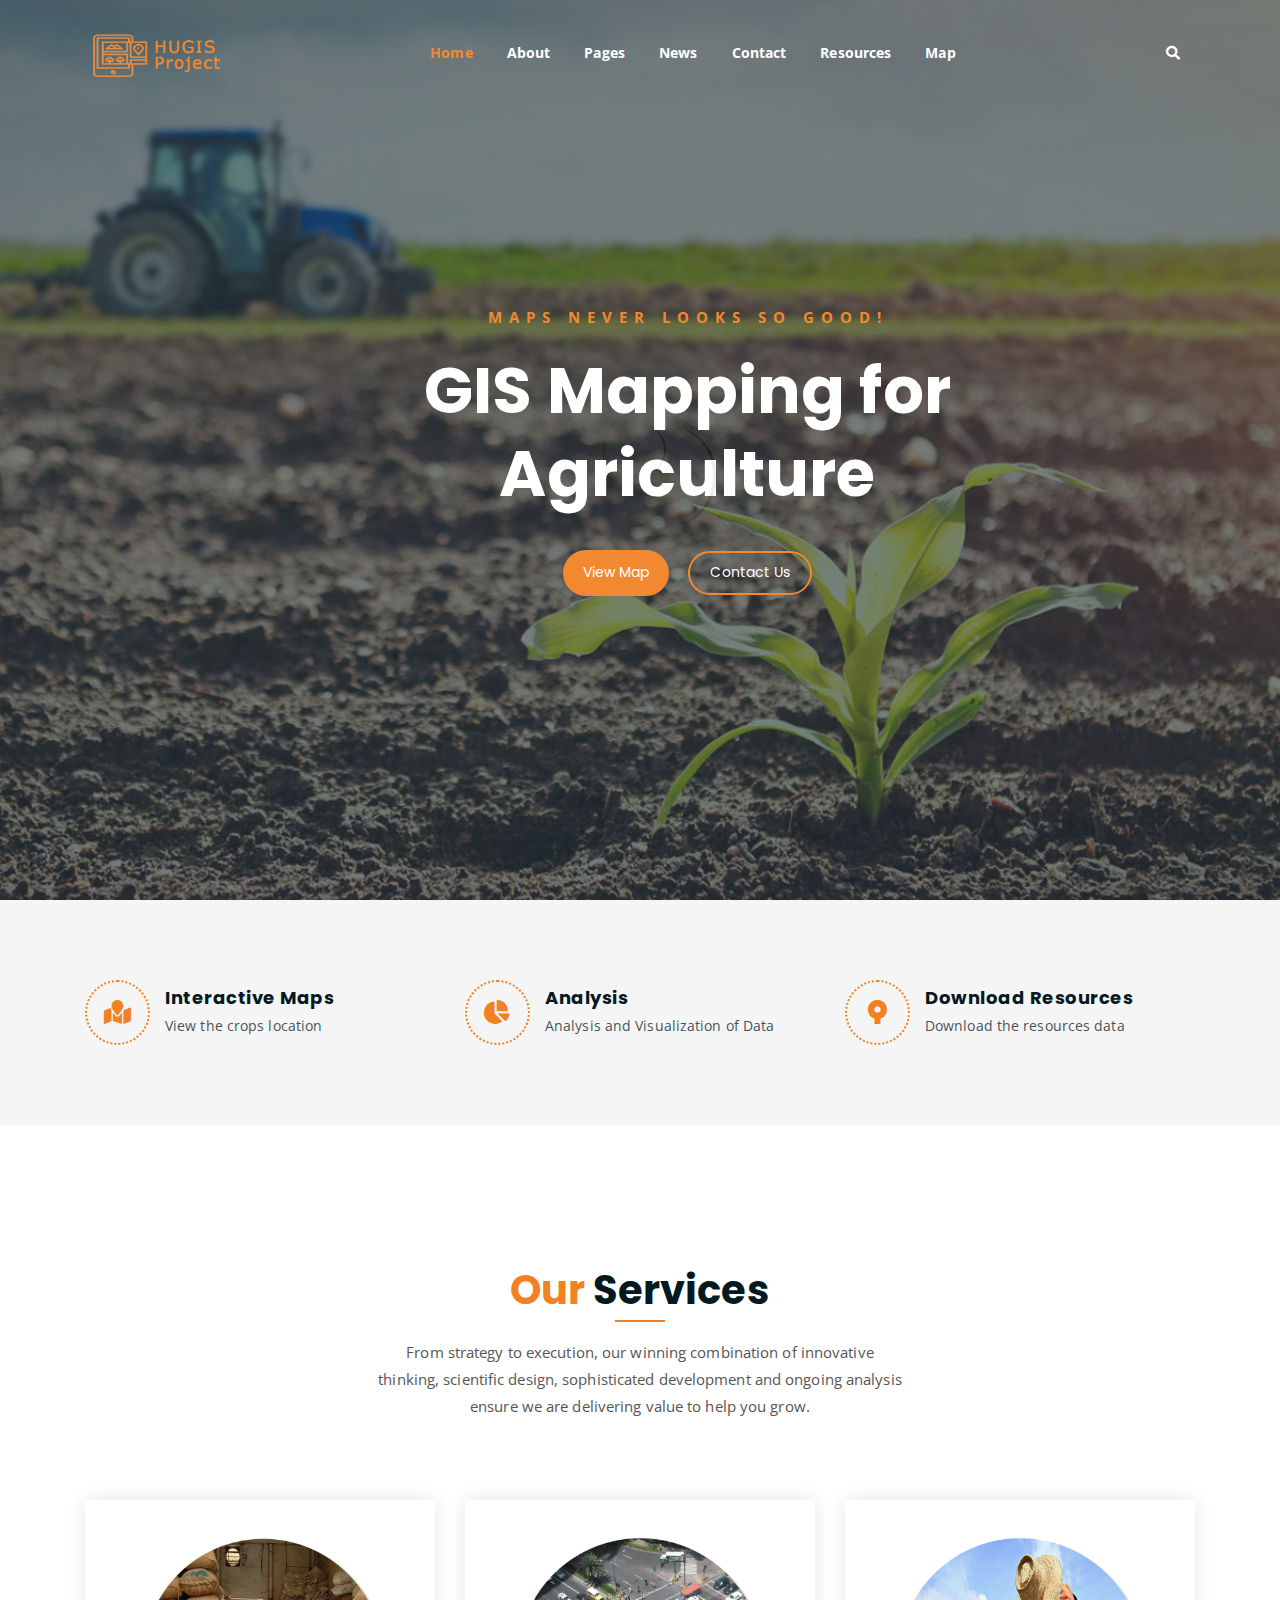
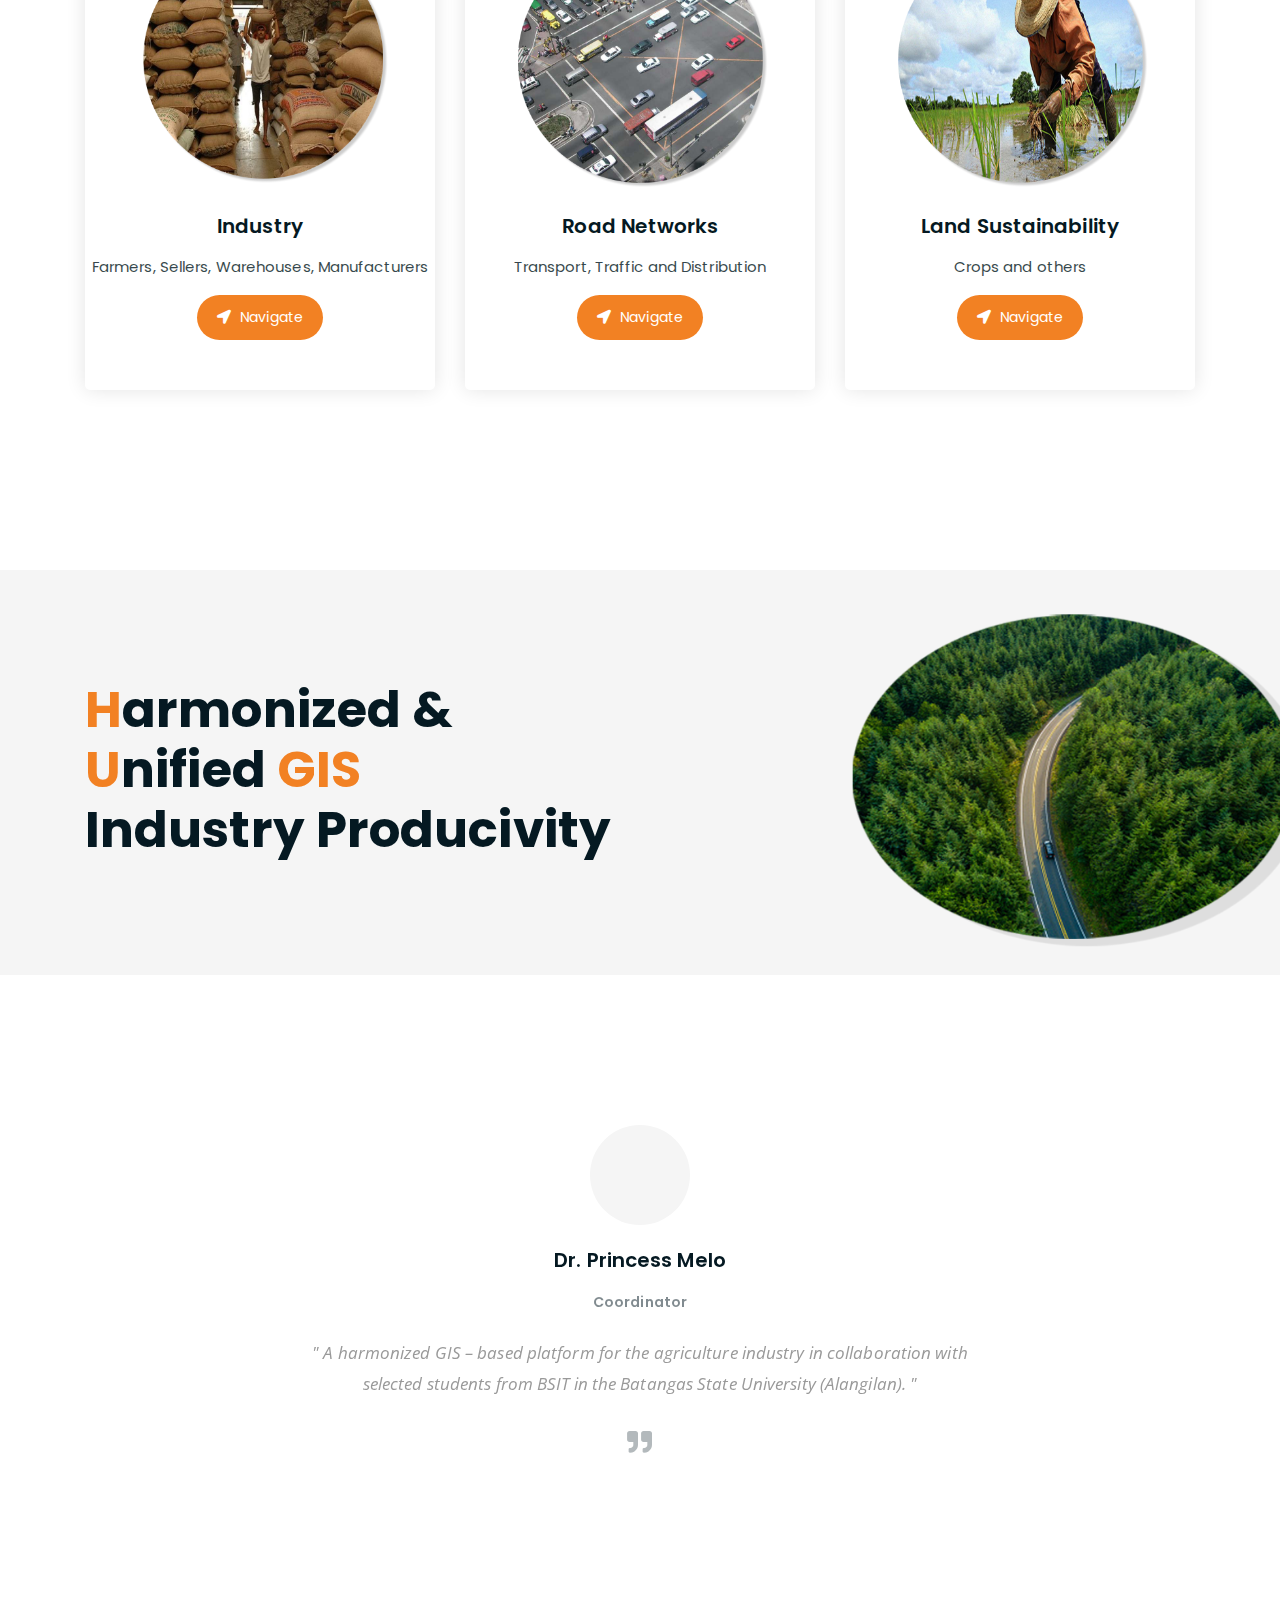
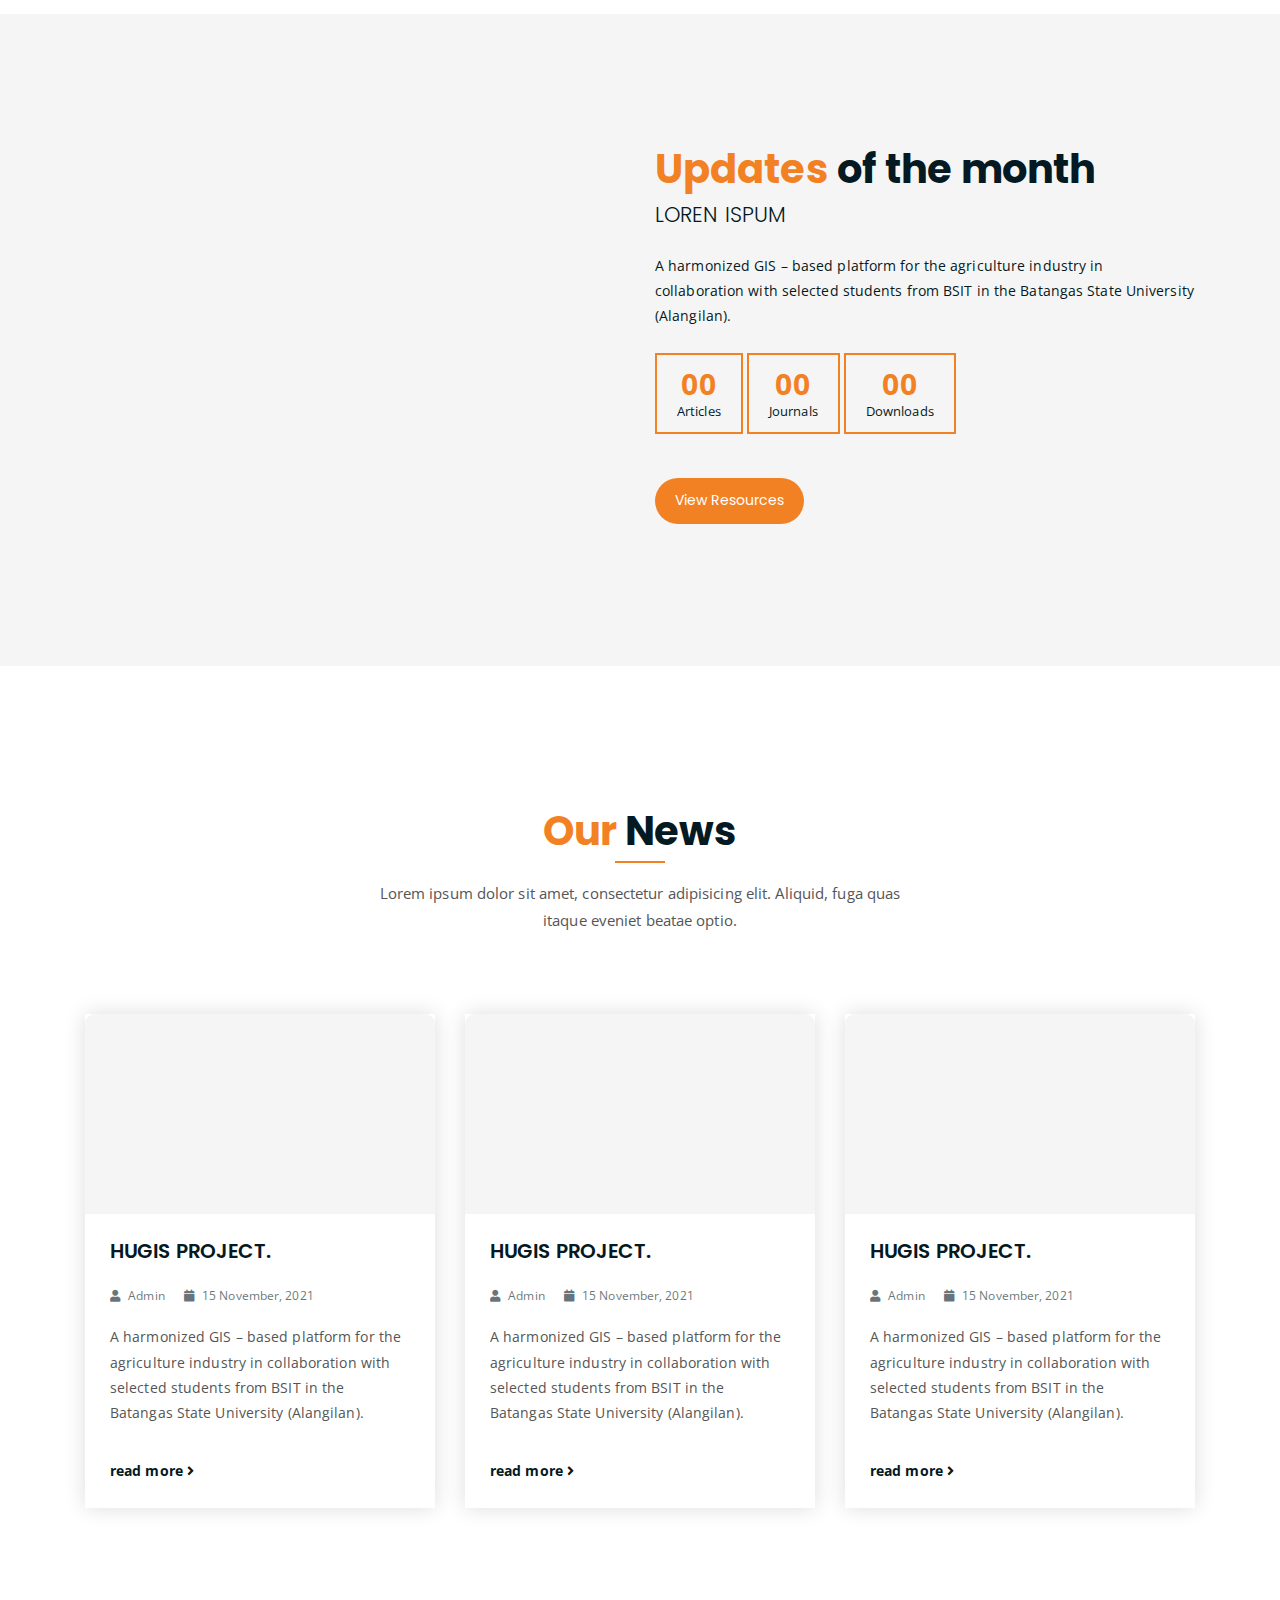
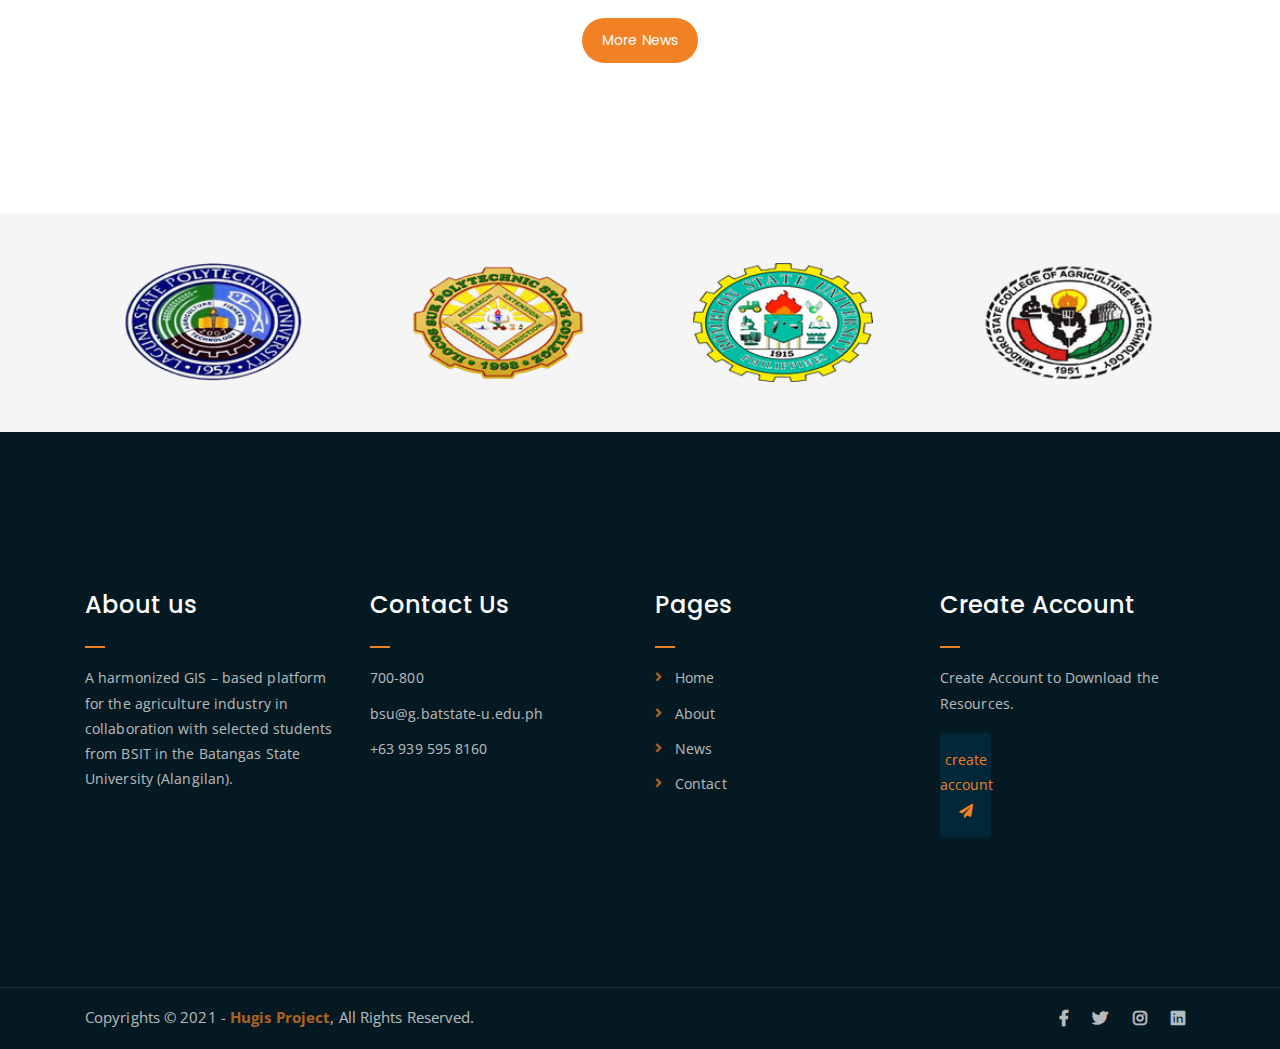
==== index.html @ 415e7b4c "completed home page" ====
<!DOCTYPE html>
<html lang="en">
<head>
	<meta charset="UTF-8">
	<meta http-equiv="X-UA-Compatible" content="IE=edge">
	<meta name="viewport" content="width=device-width, initial-scale=1">
	<meta name="description" content="Responsive Bootstrap4 Shop Template, Created by Imran Hossain from https://imransdesign.com/">

	<!-- title -->
	<title>Hugis Project</title>
	<!-- favicon -->
	<link rel="shortcut icon" type="image/png" href="assets/img/icon-logo.PNG">
	<!-- google font -->
	<link href="https://fonts.googleapis.com/css?family=Open+Sans:300,400,700" rel="stylesheet">
	<link href="https://fonts.googleapis.com/css?family=Poppins:400,700&display=swap" rel="stylesheet">
	<!-- fontawesome -->
	<link rel="stylesheet" href="assets/css/all.min.css">
	<!-- bootstrap -->
	<link rel="stylesheet" href="assets/bootstrap/css/bootstrap.min.css">
	<!-- owl carousel -->
	<link rel="stylesheet" href="assets/css/owl.carousel.css">
	<!-- magnific popup -->
	<link rel="stylesheet" href="assets/css/magnific-popup.css">
	<!-- animate css -->
	<link rel="stylesheet" href="assets/css/animate.css">
	<!-- mean menu css -->
	<link rel="stylesheet" href="assets/css/meanmenu.min.css">
	<!-- main style -->
	<link rel="stylesheet" href="assets/css/main.css">
	<!-- responsive -->
	<link rel="stylesheet" href="assets/css/responsive.css">

</head>
<body>
	
	<!--PreLoader-->
    <div class="loader">
        <div class="loader-inner">
            <div class="circle"></div>
        </div>
    </div>
    <!--PreLoader Ends-->
	
	<!-- header -->
	<div class="top-header-area" id="sticker">
		<div class="container">
			<div class="row">
				<div class="col-lg-12 col-sm-12 text-center">
					<div class="main-menu-wrap">
						<!-- logo -->
						<div class="site-logo">
							<a href="index.html">
								<img src="assets/img/logo-1.png" alt="">
							</a>
						</div>
						<!-- logo -->

						<!-- menu start -->
						<nav class="main-menu">
							<ul>
								<li class="current-list-item"><a href="index.html">Home</a>
								</li>
								<li><a href="about.html">About</a></li>
								<li><a href="#">Pages</a>
									<ul class="sub-menu">
										<li><a href="404.html">404 page</a></li>
										<li><a href="about.html">About</a></li>
										<li><a href="contact.html">Contact</a></li>
										<li><a href="#">News</a></li>
									</ul>
								</li>
								<li><a href="#">News</a>
									<ul class="sub-menu">
										<li><a href="#">News</a></li>
										<li><a href="#">Single News</a></li>
									</ul>
								</li>
								<li><a href="contact.html">Contact</a></li>
								<li><a href="contact.html">Resources</a></li>
								<li><a href="map.html">Map</a>
								</li>
								<li>
									<div class="header-icons">		
										<a class="mobile-hide search-bar-icon" href="#"><i class="fas fa-search"></i></a>
									</div>
								</li>
							</ul>
						</nav>
						<a class="mobile-show search-bar-icon" href="#"><i class="fas fa-search"></i></a>
						<div class="mobile-menu"></div>
						<!-- menu end -->
					</div>
				</div>
			</div>
		</div>
	</div>
	<!-- end header -->

	<!-- search area -->
	<div class="search-area">
		<div class="container">
			<div class="row">
				<div class="col-lg-12">
					<span class="close-btn"><i class="fas fa-window-close"></i></span>
					<div class="search-bar">
						<div class="search-bar-tablecell">
							<h3>Search For:</h3>
							<input type="text" placeholder="Keywords">
							<button type="submit">Search <i class="fas fa-search"></i></button>
						</div>
					</div>
				</div>
			</div>
		</div>
	</div>
	<!-- end search arewa -->

	<!-- hero area -->
	<div class="hero-area hero-bg">
		<div class="container">
			<div class="row">
				<div class="col-lg-9 offset-lg-2 text-center">
					<div class="hero-text">
						<div class="hero-text-tablecell">
							<p class="subtitle">Maps Never Looks so Good!</p>
							<h1>GIS Mapping for Agriculture</h1>
							<div class="hero-btns">
								<a href="map.html" class="boxed-btn">View Map</a>
								<a href="contact.html" class="bordered-btn">Contact Us</a>
							</div>
						</div>
					</div>
				</div>
			</div>
		</div>
	</div>
	<!-- end hero area -->

	<!-- features list section -->
	<div class="list-section pt-80 pb-80">
		<div class="container">

			<div class="row">
				<div class="col-lg-4 col-md-6 mb-4 mb-lg-0">
					<div class="list-box d-flex align-items-center">
						<div class="list-icon">
							<i class="fas fa-map-marked"></i>
						</div>
						<div class="content">
							<h3>Interactive Maps</h3>
							<p>View the crops location</p>
						</div>
					</div>
				</div>
				<div class="col-lg-4 col-md-6 mb-4 mb-lg-0">
					<div class="list-box d-flex align-items-center">
						<div class="list-icon">
							<i class="fas fa-chart-pie"></i>
						</div>
						<div class="content">
							<h3>Analysis</h3>
							<p>Analysis and Visualization of Data</p>
						</div>
					</div>
				</div>
				<div class="col-lg-4 col-md-6">
					<div class="list-box d-flex justify-content-start align-items-center">
						<div class="list-icon">
							<i class="fab fa-sourcetree"></i>
						</div>
						<div class="content">
							<h3>Download Resources</h3>
							<p>Download the resources data</p>
						</div>
					</div>
				</div>
			</div>

		</div>
	</div>
	<!-- end features list section -->

	<!-- product section -->
	<div class="product-section mt-150 mb-150">
		<div class="container">
			<div class="row">
				<div class="col-lg-8 offset-lg-2 text-center">
					<div class="section-title">	
						<h3><span class="orange-text">Our</span> Services</h3>
						<p>From strategy to execution, our winning combination of innovative thinking, scientific design, sophisticated development and ongoing analysis ensure we are delivering value to help you grow.</p>
					</div>
				</div>
			</div>

			<div class="row">
				<div class="col-lg-4 col-md-6 text-center">
					<div class="single-product-item">
						<div class="product-image">
							<a href="single-product.html"><img src="assets/img/products/warehouse.png" alt=""></a>
						</div>
						<h3>Industry</h3>
						<p class="product-price"><span>Farmers, Sellers, Warehouses, Manufacturers</span> </p>
						<a href="cart.html" class="cart-btn"><i class="fas fa-location-arrow"></i> Navigate</a>
					</div>
				</div>
				<div class="col-lg-4 col-md-6 text-center">
					<div class="single-product-item">
						<div class="product-image">
							<a href="single-product.html"><img src="assets/img/products/transport-1.png" alt=""></a>
						</div>
						<h3>Road Networks </h3>
						<p class="product-price"><span>Transport, Traffic and Distribution</span> </p>
						<a href="cart.html" class="cart-btn"><i class="fas fa-location-arrow"></i> Navigate</a>
					</div>
				</div>
				<div class="col-lg-4 col-md-6 offset-md-3 offset-lg-0 text-center">
					<div class="single-product-item">
						<div class="product-image">
							<a href="single-product.html"><img src="assets/img/products/farmers-1.png" alt=""></a>
						</div>
						<h3>Land Sustainability</h3>
						<p class="product-price"><span>Crops and others</span> </p>
						<a href="cart.html" class="cart-btn"><i class="fas fa-location-arrow"></i> Navigate</a>
					</div>
				</div>
			</div>
		</div>
	</div>
	<!-- end product section -->
		<!-- shop banner -->
		<section class="shop-banner">
			<div class="container">
				<h3><span>H</span>armonized &</h3>
				<h3><span>U</span>nified<span> GIS</span></h3> 
				<h3> Industry Producivity</h3>
	
			</div>
		</section>
		<!-- end shop banner -->


	<!-- testimonail-section -->
	<div class="testimonail-section mt-150 mb-150">
		<div class="container">
			<div class="row">
				<div class="col-lg-10 offset-lg-1 text-center">
					<div class="testimonial-sliders">
						<div class="single-testimonial-slider">
							<div class="client-avater">
								<img src="assets/img/avaters/avatar1.png" alt="">
							</div>
							<div class="client-meta">
								<h3>Dr. Princess Melo<span>Coordinator</span></h3>
								<p class="testimonial-body">
									" A harmonized GIS – based platform for the agriculture industry in collaboration with selected students from BSIT in the Batangas State University (Alangilan). "
								</p>
								<div class="last-icon">
									<i class="fas fa-quote-right"></i>
								</div>
							</div>
						</div>
						<div class="single-testimonial-slider">
							<div class="client-avater">
								<img src="assets/img/avaters/avatar2.png" alt="">
							</div>
							<div class="client-meta">
								<h3>Dr. Alvin Alon<span>Adviser</span></h3>
								<p class="testimonial-body">
									" A harmonized GIS – based platform for the agriculture industry in collaboration with selected students from BSIT in the Batangas State University (Alangilan)."
								</p>
								<div class="last-icon">
									<i class="fas fa-quote-right"></i>
								</div>
							</div>
						</div>
						<div class="single-testimonial-slider">
							<div class="client-avater">
								<img src="assets/img/avaters/avatar3.png" alt="">
							</div>
							<div class="client-meta">
								<h3># <span>#</span></h3>
								<p class="testimonial-body">
									" A harmonized GIS – based platform for the agriculture industry in collaboration with selected students from BSIT in the Batangas State University (Alangilan). "
								</p>
								<div class="last-icon">
									<i class="fas fa-quote-right"></i>
								</div>
							</div>
						</div>
						<div class="single-testimonial-slider">
							<div class="client-avater">
								<img src="assets/img/avaters/avatar2.png" alt="">
							</div>
							<div class="client-meta">
								<h3>#<span>#</span></h3>
								<p class="testimonial-body">
									" A harmonized GIS – based platform for the agriculture industry in collaboration with selected students from BSIT in the Batangas State University (Alangilan). "
								</p>
								<div class="last-icon">
									<i class="fas fa-quote-right"></i>
								</div>
							</div>
						</div>
					</div>
				</div>
			</div>
		</div>
	</div>
	<!-- end testimonail-section -->
	
	<!-- cart banner section -->
	<section class="cart-banner pt-100 pb-100">
    	<div class="container">
        	<div class="row clearfix">
            	<!--Image Column-->
            	<div class="image-column col-lg-6">
                	<div class="image">
      
                    	<img src="assets/img/a.jpg" alt="">
                    </div>
                </div>
                <!--Content Column-->
                <div class="content-column col-lg-6">
					<h3><span class="orange-text">Updates</span> of the month</h3>
                    <h4>Loren Ispum</h4>
                    <div class="text">A harmonized GIS – based platform for the agriculture industry in collaboration with selected students from BSIT in the Batangas State University (Alangilan).</div>
                    <!--Countdown Timer-->
<div class="time-counter"><div class="time-countdown " data-countdown="2020/2/01"><div class="counter-column"><div class="inner"><span class="count">00</span>Days</div></div> <div class="counter-column"><div class="inner"><span class="count">00</span>Hours</div></div>  </div></div>
			
                	<a href="#" class="cart-btn mt-3"> View Resources</a>
                </div>
            </div>
        </div>
    </section>
    <!-- end cart banner section -->
	


	<!-- latest news -->
	<div class="latest-news pt-150 pb-150">
		<div class="container">

			<div class="row">
				<div class="col-lg-8 offset-lg-2 text-center">
					<div class="section-title">	
						<h3><span class="orange-text">Our</span> News</h3>
						<p>Lorem ipsum dolor sit amet, consectetur adipisicing elit. Aliquid, fuga quas itaque eveniet beatae optio.</p>
					</div>
				</div>
			</div>

			<div class="row">
				<div class="col-lg-4 col-md-6">
					<div class="single-latest-news">
						<a href="single-news.html"><div class="latest-news-bg news-bg-1"></div></a>
						<div class="news-text-box">
							<h3><a href="single-news.html">HUGIS PROJECT.</a></h3>
							<p class="blog-meta">
								<span class="author"><i class="fas fa-user"></i> Admin</span>
								<span class="date"><i class="fas fa-calendar"></i> 15 November, 2021</span>
							</p>
							<p class="excerpt">A harmonized GIS – based platform for the agriculture industry in collaboration with selected students from BSIT in the Batangas State University (Alangilan).</p>
							<a href="single-news.html" class="read-more-btn">read more <i class="fas fa-angle-right"></i></a>
						</div>
					</div>
				</div>
				<div class="col-lg-4 col-md-6">
					<div class="single-latest-news">
						<a href="single-news.html"><div class="latest-news-bg news-bg-2"></div></a>
						<div class="news-text-box">
							<h3><a href="single-news.html">HUGIS PROJECT.</a></h3>
							<p class="blog-meta">
								<span class="author"><i class="fas fa-user"></i> Admin</span>
								<span class="date"><i class="fas fa-calendar"></i> 15 November, 2021</span>
							</p>
							<p class="excerpt">A harmonized GIS – based platform for the agriculture industry in collaboration with selected students from BSIT in the Batangas State University (Alangilan).</p>
							<a href="single-news.html" class="read-more-btn">read more <i class="fas fa-angle-right"></i></a>
						</div>
					</div>
				</div>
				<div class="col-lg-4 col-md-6 offset-md-3 offset-lg-0">
					<div class="single-latest-news">
						<a href="single-news.html"><div class="latest-news-bg news-bg-3"></div></a>
						<div class="news-text-box">
							<h3><a href="single-news.html">HUGIS PROJECT.</a></h3>
							<p class="blog-meta">
								<span class="author"><i class="fas fa-user"></i> Admin</span>
								<span class="date"><i class="fas fa-calendar"></i> 15 November, 2021</span>
							</p>
							<p class="excerpt">A harmonized GIS – based platform for the agriculture industry in collaboration with selected students from BSIT in the Batangas State University (Alangilan).</p>
							<a href="single-news.html" class="read-more-btn">read more <i class="fas fa-angle-right"></i></a>
						</div>
					</div>
				</div>
			</div>
			<div class="row">
				<div class="col-lg-12 text-center">
					<a href="news.html" class="boxed-btn">More News</a>
				</div>
			</div>
		</div>
	</div>
	<!-- end latest news -->

	<!-- logo carousel -->
	<div class="logo-carousel-section">
		<div class="container">
			<div class="row">
				<div class="col-lg-12">
					<div class="logo-carousel-inner">
						<div class="single-logo-item">
							<img src="assets/img/company-logos/lspu.png" alt="">
						</div>
						<div class="single-logo-item">
							<img src="assets/img/company-logos/ilspu.png" alt="">
						</div>
						<div class="single-logo-item">
							<img src="assets/img/company-logos/rsu.png" alt="">
						</div>
						<div class="single-logo-item">
							<img src="assets/img/company-logos/MinSu.png" alt="">
						</div>
						<div class="single-logo-item">
							<img src="assets/img/company-logos/CenMinSu.png" alt="">
						</div>
						<div class="single-logo-item">
							<img src="assets/img/company-logos/tsu.png" alt="">
						</div>
						<div class="single-logo-item">
							<img src="assets/img/company-logos/cav-Su.png" alt="">
						</div>
					</div>
				</div>
			</div>
		</div>
	</div>
	<!-- end logo carousel -->

	<!-- footer -->
	<div class="footer-area">
		<div class="container">
			<div class="row">
				<div class="col-lg-3 col-md-6">
					<div class="footer-box about-widget">
						<h2 class="widget-title">About us</h2>
						<p>A harmonized GIS – based platform for the agriculture industry in collaboration with selected students from BSIT in the Batangas State University (Alangilan).</p>
					</div>
				</div>
				<div class="col-lg-3 col-md-6">
					<div class="footer-box get-in-touch">
						<h2 class="widget-title">Contact Us</h2>
						<ul>
							<li>700-800</li>
							<li>bsu@g.batstate-u.edu.ph</li>
							<li>+63 939 595 8160</li>
						</ul>
					</div>
				</div>
				<div class="col-lg-3 col-md-6">
					<div class="footer-box pages">
						<h2 class="widget-title">Pages</h2>
						<ul>
							<li><a href="index.html">Home</a></li>
							<li><a href="about.html">About</a></li>
							<li><a href="news.html">News</a></li>
							<li><a href="contact.html">Contact</a></li>
						</ul>
					</div>
				</div>
				<div class="col-lg-3 col-md-6">
					<div class="footer-box subscribe">
						<h2 class="widget-title">Create Account</h2>
						<p>Create Account to Download the Resources.</p>
						<form action="logint.html">
							<button type="submit"> create account<i class="fas fa-paper-plane"></i></button>
						</form>
					</div>
				</div>

			</div>
		</div>
	</div>
	<!-- end footer -->
	
	<!-- copyright -->
	<div class="copyright">
		<div class="container">
			<div class="row">
				<div class="col-lg-6 col-md-12">
					<p>Copyrights &copy; 2021 - <a href="#">Hugis Project</a>,  All Rights Reserved.</p>
				</div>
				<div class="col-lg-6 text-right col-md-12">
					<div class="social-icons">
						<ul>
							<li><a href="#" target="_blank"><i class="fab fa-facebook-f"></i></a></li>
							<li><a href="#" target="_blank"><i class="fab fa-twitter"></i></a></li>
							<li><a href="#" target="_blank"><i class="fab fa-instagram"></i></a></li>
							<li><a href="#" target="_blank"><i class="fab fa-linkedin"></i></a></li>
						</ul>
					</div>
				</div>
			</div>
		</div>
	</div>
	<!-- end copyright -->
	
	<!-- jquery -->
	<script src="assets/js/jquery-1.11.3.min.js"></script>
	<!-- bootstrap -->
	<script src="assets/bootstrap/js/bootstrap.min.js"></script>
	<!-- count down -->
	<script src="assets/js/jquery.countdown.js"></script>
	<!-- isotope -->
	<script src="assets/js/jquery.isotope-3.0.6.min.js"></script>
	<!-- waypoints -->
	<script src="assets/js/waypoints.js"></script>
	<!-- owl carousel -->
	<script src="assets/js/owl.carousel.min.js"></script>
	<!-- magnific popup -->
	<script src="assets/js/jquery.magnific-popup.min.js"></script>
	<!-- mean menu -->
	<script src="assets/js/jquery.meanmenu.min.js"></script>
	<!-- sticker js -->
	<script src="assets/js/sticker.js"></script>
	<!-- main js -->
	<script src="assets/js/main.js"></script>

</body>
</html>
---- assets/css/all.min.css ----
.fa,.fab,.fal,.far,.fas{-moz-osx-font-smoothing:grayscale;-webkit-font-smoothing:antialiased;display:inline-block;font-style:normal;font-variant:normal;text-rendering:auto;line-height:1}.fa-lg{font-size:1.33333em;line-height:.75em;vertical-align:-.0667em}.fa-xs{font-size:.75em}.fa-sm{font-size:.875em}.fa-1x{font-size:1em}.fa-2x{font-size:2em}.fa-3x{font-size:3em}.fa-4x{font-size:4em}.fa-5x{font-size:5em}.fa-6x{font-size:6em}.fa-7x{font-size:7em}.fa-8x{font-size:8em}.fa-9x{font-size:9em}.fa-10x{font-size:10em}.fa-fw{text-align:center;width:1.25em}.fa-ul{list-style-type:none;margin-left:2.5em;padding-left:0}.fa-ul>li{position:relative}.fa-li{left:-2em;position:absolute;text-align:center;width:2em;line-height:inherit}.fa-border{border:.08em solid #eee;border-radius:.1em;padding:.2em .25em .15em}.fa-pull-left{float:left}.fa-pull-right{float:right}.fa.fa-pull-left,.fab.fa-pull-left,.fal.fa-pull-left,.far.fa-pull-left,.fas.fa-pull-left{margin-right:.3em}.fa.fa-pull-right,.fab.fa-pull-right,.fal.fa-pull-right,.far.fa-pull-right,.fas.fa-pull-right{margin-left:.3em}.fa-spin{animation:fa-spin 2s infinite linear}.fa-pulse{animation:fa-spin 1s infinite steps(8)}@keyframes fa-spin{0%{transform:rotate(0deg)}to{transform:rotate(1turn)}}.fa-rotate-90{-ms-filter:"progid:DXImageTransform.Microsoft.BasicImage(rotation=1)";transform:rotate(90deg)}.fa-rotate-180{-ms-filter:"progid:DXImageTransform.Microsoft.BasicImage(rotation=2)";transform:rotate(180deg)}.fa-rotate-270{-ms-filter:"progid:DXImageTransform.Microsoft.BasicImage(rotation=3)";transform:rotate(270deg)}.fa-flip-horizontal{-ms-filter:"progid:DXImageTransform.Microsoft.BasicImage(rotation=0, mirror=1)";transform:scaleX(-1)}.fa-flip-vertical{transform:scaleY(-1)}.fa-flip-horizontal.fa-flip-vertical,.fa-flip-vertical{-ms-filter:"progid:DXImageTransform.Microsoft.BasicImage(rotation=2, mirror=1)"}.fa-flip-horizontal.fa-flip-vertical{transform:scale(-1)}:root .fa-flip-horizontal,:root .fa-flip-vertical,:root .fa-rotate-90,:root .fa-rotate-180,:root .fa-rotate-270{filter:none}.fa-stack{display:inline-block;height:2em;line-height:2em;position:relative;vertical-align:middle;width:2.5em}.fa-stack-1x,.fa-stack-2x{left:0;position:absolute;text-align:center;width:100%}.fa-stack-1x{line-height:inherit}.fa-stack-2x{font-size:2em}.fa-inverse{color:#fff}.fa-500px:before{content:"\f26e"}.fa-accessible-icon:before{content:"\f368"}.fa-accusoft:before{content:"\f369"}.fa-acquisitions-incorporated:before{content:"\f6af"}.fa-ad:before{content:"\f641"}.fa-address-book:before{content:"\f2b9"}.fa-address-card:before{content:"\f2bb"}.fa-adjust:before{content:"\f042"}.fa-adn:before{content:"\f170"}.fa-adobe:before{content:"\f778"}.fa-adversal:before{content:"\f36a"}.fa-affiliatetheme:before{content:"\f36b"}.fa-air-freshener:before{content:"\f5d0"}.fa-algolia:before{content:"\f36c"}.fa-align-center:before{content:"\f037"}.fa-align-justify:before{content:"\f039"}.fa-align-left:before{content:"\f036"}.fa-align-right:before{content:"\f038"}.fa-alipay:before{content:"\f642"}.fa-allergies:before{content:"\f461"}.fa-amazon:before{content:"\f270"}.fa-amazon-pay:before{content:"\f42c"}.fa-ambulance:before{content:"\f0f9"}.fa-american-sign-language-interpreting:before{content:"\f2a3"}.fa-amilia:before{content:"\f36d"}.fa-anchor:before{content:"\f13d"}.fa-android:before{content:"\f17b"}.fa-angellist:before{content:"\f209"}.fa-angle-double-down:before{content:"\f103"}.fa-angle-double-left:before{content:"\f100"}.fa-angle-double-right:before{content:"\f101"}.fa-angle-double-up:before{content:"\f102"}.fa-angle-down:before{content:"\f107"}.fa-angle-left:before{content:"\f104"}.fa-angle-right:before{content:"\f105"}.fa-angle-up:before{content:"\f106"}.fa-angry:before{content:"\f556"}.fa-angrycreative:before{content:"\f36e"}.fa-angular:before{content:"\f420"}.fa-ankh:before{content:"\f644"}.fa-app-store:before{content:"\f36f"}.fa-app-store-ios:before{content:"\f370"}.fa-apper:before{content:"\f371"}.fa-apple:before{content:"\f179"}.fa-apple-alt:before{content:"\f5d1"}.fa-apple-pay:before{content:"\f415"}.fa-archive:before{content:"\f187"}.fa-archway:before{content:"\f557"}.fa-arrow-alt-circle-down:before{content:"\f358"}.fa-arrow-alt-circle-left:before{content:"\f359"}.fa-arrow-alt-circle-right:before{content:"\f35a"}.fa-arrow-alt-circle-up:before{content:"\f35b"}.fa-arrow-circle-down:before{content:"\f0ab"}.fa-arrow-circle-left:before{content:"\f0a8"}.fa-arrow-circle-right:before{content:"\f0a9"}.fa-arrow-circle-up:before{content:"\f0aa"}.fa-arrow-down:before{content:"\f063"}.fa-arrow-left:before{content:"\f060"}.fa-arrow-right:before{content:"\f061"}.fa-arrow-up:before{content:"\f062"}.fa-arrows-alt:before{content:"\f0b2"}.fa-arrows-alt-h:before{content:"\f337"}.fa-arrows-alt-v:before{content:"\f338"}.fa-artstation:before{content:"\f77a"}.fa-assistive-listening-systems:before{content:"\f2a2"}.fa-asterisk:before{content:"\f069"}.fa-asymmetrik:before{content:"\f372"}.fa-at:before{content:"\f1fa"}.fa-atlas:before{content:"\f558"}.fa-atlassian:before{content:"\f77b"}.fa-atom:before{content:"\f5d2"}.fa-audible:before{content:"\f373"}.fa-audio-description:before{content:"\f29e"}.fa-autoprefixer:before{content:"\f41c"}.fa-avianex:before{content:"\f374"}.fa-aviato:before{content:"\f421"}.fa-award:before{content:"\f559"}.fa-aws:before{content:"\f375"}.fa-baby:before{content:"\f77c"}.fa-baby-carriage:before{content:"\f77d"}.fa-backspace:before{content:"\f55a"}.fa-backward:before{content:"\f04a"}.fa-balance-scale:before{content:"\f24e"}.fa-ban:before{content:"\f05e"}.fa-band-aid:before{content:"\f462"}.fa-bandcamp:before{content:"\f2d5"}.fa-barcode:before{content:"\f02a"}.fa-bars:before{content:"\f0c9"}.fa-baseball-ball:before{content:"\f433"}.fa-basketball-ball:before{content:"\f434"}.fa-bath:before{content:"\f2cd"}.fa-battery-empty:before{content:"\f244"}.fa-battery-full:before{content:"\f240"}.fa-battery-half:before{content:"\f242"}.fa-battery-quarter:before{content:"\f243"}.fa-battery-three-quarters:before{content:"\f241"}.fa-bed:before{content:"\f236"}.fa-beer:before{content:"\f0fc"}.fa-behance:before{content:"\f1b4"}.fa-behance-square:before{content:"\f1b5"}.fa-bell:before{content:"\f0f3"}.fa-bell-slash:before{content:"\f1f6"}.fa-bezier-curve:before{content:"\f55b"}.fa-bible:before{content:"\f647"}.fa-bicycle:before{content:"\f206"}.fa-bimobject:before{content:"\f378"}.fa-binoculars:before{content:"\f1e5"}.fa-biohazard:before{content:"\f780"}.fa-birthday-cake:before{content:"\f1fd"}.fa-bitbucket:before{content:"\f171"}.fa-bitcoin:before{content:"\f379"}.fa-bity:before{content:"\f37a"}.fa-black-tie:before{content:"\f27e"}.fa-blackberry:before{content:"\f37b"}.fa-blender:before{content:"\f517"}.fa-blender-phone:before{content:"\f6b6"}.fa-blind:before{content:"\f29d"}.fa-blog:before{content:"\f781"}.fa-blogger:before{content:"\f37c"}.fa-blogger-b:before{content:"\f37d"}.fa-bluetooth:before{content:"\f293"}.fa-bluetooth-b:before{content:"\f294"}.fa-bold:before{content:"\f032"}.fa-bolt:before{content:"\f0e7"}.fa-bomb:before{content:"\f1e2"}.fa-bone:before{content:"\f5d7"}.fa-bong:before{content:"\f55c"}.fa-book:before{content:"\f02d"}.fa-book-dead:before{content:"\f6b7"}.fa-book-open:before{content:"\f518"}.fa-book-reader:before{content:"\f5da"}.fa-bookmark:before{content:"\f02e"}.fa-bowling-ball:before{content:"\f436"}.fa-box:before{content:"\f466"}.fa-box-open:before{content:"\f49e"}.fa-boxes:before{content:"\f468"}.fa-braille:before{content:"\f2a1"}.fa-brain:before{content:"\f5dc"}.fa-briefcase:before{content:"\f0b1"}.fa-briefcase-medical:before{content:"\f469"}.fa-broadcast-tower:before{content:"\f519"}.fa-broom:before{content:"\f51a"}.fa-brush:before{content:"\f55d"}.fa-btc:before{content:"\f15a"}.fa-bug:before{content:"\f188"}.fa-building:before{content:"\f1ad"}.fa-bullhorn:before{content:"\f0a1"}.fa-bullseye:before{content:"\f140"}.fa-burn:before{content:"\f46a"}.fa-buromobelexperte:before{content:"\f37f"}.fa-bus:before{content:"\f207"}.fa-bus-alt:before{content:"\f55e"}.fa-business-time:before{content:"\f64a"}.fa-buysellads:before{content:"\f20d"}.fa-calculator:before{content:"\f1ec"}.fa-calendar:before{content:"\f133"}.fa-calendar-alt:before{content:"\f073"}.fa-calendar-check:before{content:"\f274"}.fa-calendar-day:before{content:"\f783"}.fa-calendar-minus:before{content:"\f272"}.fa-calendar-plus:before{content:"\f271"}.fa-calendar-times:before{content:"\f273"}.fa-calendar-week:before{content:"\f784"}.fa-camera:before{content:"\f030"}.fa-camera-retro:before{content:"\f083"}.fa-campground:before{content:"\f6bb"}.fa-canadian-maple-leaf:before{content:"\f785"}.fa-candy-cane:before{content:"\f786"}.fa-cannabis:before{content:"\f55f"}.fa-capsules:before{content:"\f46b"}.fa-car:before{content:"\f1b9"}.fa-car-alt:before{content:"\f5de"}.fa-car-battery:before{content:"\f5df"}.fa-car-crash:before{content:"\f5e1"}.fa-car-side:before{content:"\f5e4"}.fa-caret-down:before{content:"\f0d7"}.fa-caret-left:before{content:"\f0d9"}.fa-caret-right:before{content:"\f0da"}.fa-caret-square-down:before{content:"\f150"}.fa-caret-square-left:before{content:"\f191"}.fa-caret-square-right:before{content:"\f152"}.fa-caret-square-up:before{content:"\f151"}.fa-caret-up:before{content:"\f0d8"}.fa-carrot:before{content:"\f787"}.fa-cart-arrow-down:before{content:"\f218"}.fa-cart-plus:before{content:"\f217"}.fa-cash-register:before{content:"\f788"}.fa-cat:before{content:"\f6be"}.fa-cc-amazon-pay:before{content:"\f42d"}.fa-cc-amex:before{content:"\f1f3"}.fa-cc-apple-pay:before{content:"\f416"}.fa-cc-diners-club:before{content:"\f24c"}.fa-cc-discover:before{content:"\f1f2"}.fa-cc-jcb:before{content:"\f24b"}.fa-cc-mastercard:before{content:"\f1f1"}.fa-cc-paypal:before{content:"\f1f4"}.fa-cc-stripe:before{content:"\f1f5"}.fa-cc-visa:before{content:"\f1f0"}.fa-centercode:before{content:"\f380"}.fa-centos:before{content:"\f789"}.fa-certificate:before{content:"\f0a3"}.fa-chair:before{content:"\f6c0"}.fa-chalkboard:before{content:"\f51b"}.fa-chalkboard-teacher:before{content:"\f51c"}.fa-charging-station:before{content:"\f5e7"}.fa-chart-area:before{content:"\f1fe"}.fa-chart-bar:before{content:"\f080"}.fa-chart-line:before{content:"\f201"}.fa-chart-pie:before{content:"\f200"}.fa-check:before{content:"\f00c"}.fa-check-circle:before{content:"\f058"}.fa-check-double:before{content:"\f560"}.fa-check-square:before{content:"\f14a"}.fa-chess:before{content:"\f439"}.fa-chess-bishop:before{content:"\f43a"}.fa-chess-board:before{content:"\f43c"}.fa-chess-king:before{content:"\f43f"}.fa-chess-knight:before{content:"\f441"}.fa-chess-pawn:before{content:"\f443"}.fa-chess-queen:before{content:"\f445"}.fa-chess-rook:before{content:"\f447"}.fa-chevron-circle-down:before{content:"\f13a"}.fa-chevron-circle-left:before{content:"\f137"}.fa-chevron-circle-right:before{content:"\f138"}.fa-chevron-circle-up:before{content:"\f139"}.fa-chevron-down:before{content:"\f078"}.fa-chevron-left:before{content:"\f053"}.fa-chevron-right:before{content:"\f054"}.fa-chevron-up:before{content:"\f077"}.fa-child:before{content:"\f1ae"}.fa-chrome:before{content:"\f268"}.fa-church:before{content:"\f51d"}.fa-circle:before{content:"\f111"}.fa-circle-notch:before{content:"\f1ce"}.fa-city:before{content:"\f64f"}.fa-clipboard:before{content:"\f328"}.fa-clipboard-check:before{content:"\f46c"}.fa-clipboard-list:before{content:"\f46d"}.fa-clock:before{content:"\f017"}.fa-clone:before{content:"\f24d"}.fa-closed-captioning:before{content:"\f20a"}.fa-cloud:before{content:"\f0c2"}.fa-cloud-download-alt:before{content:"\f381"}.fa-cloud-meatball:before{content:"\f73b"}.fa-cloud-moon:before{content:"\f6c3"}.fa-cloud-moon-rain:before{content:"\f73c"}.fa-cloud-rain:before{content:"\f73d"}.fa-cloud-showers-heavy:before{content:"\f740"}.fa-cloud-sun:before{content:"\f6c4"}.fa-cloud-sun-rain:before{content:"\f743"}.fa-cloud-upload-alt:before{content:"\f382"}.fa-cloudscale:before{content:"\f383"}.fa-cloudsmith:before{content:"\f384"}.fa-cloudversify:before{content:"\f385"}.fa-cocktail:before{content:"\f561"}.fa-code:before{content:"\f121"}.fa-code-branch:before{content:"\f126"}.fa-codepen:before{content:"\f1cb"}.fa-codiepie:before{content:"\f284"}.fa-coffee:before{content:"\f0f4"}.fa-cog:before{content:"\f013"}.fa-cogs:before{content:"\f085"}.fa-coins:before{content:"\f51e"}.fa-columns:before{content:"\f0db"}.fa-comment:before{content:"\f075"}.fa-comment-alt:before{content:"\f27a"}.fa-comment-dollar:before{content:"\f651"}.fa-comment-dots:before{content:"\f4ad"}.fa-comment-slash:before{content:"\f4b3"}.fa-comments:before{content:"\f086"}.fa-comments-dollar:before{content:"\f653"}.fa-compact-disc:before{content:"\f51f"}.fa-compass:before{content:"\f14e"}.fa-compress:before{content:"\f066"}.fa-compress-arrows-alt:before{content:"\f78c"}.fa-concierge-bell:before{content:"\f562"}.fa-confluence:before{content:"\f78d"}.fa-connectdevelop:before{content:"\f20e"}.fa-contao:before{content:"\f26d"}.fa-cookie:before{content:"\f563"}.fa-cookie-bite:before{content:"\f564"}.fa-copy:before{content:"\f0c5"}.fa-copyright:before{content:"\f1f9"}.fa-couch:before{content:"\f4b8"}.fa-cpanel:before{content:"\f388"}.fa-creative-commons:before{content:"\f25e"}.fa-creative-commons-by:before{content:"\f4e7"}.fa-creative-commons-nc:before{content:"\f4e8"}.fa-creative-commons-nc-eu:before{content:"\f4e9"}.fa-creative-commons-nc-jp:before{content:"\f4ea"}.fa-creative-commons-nd:before{content:"\f4eb"}.fa-creative-commons-pd:before{content:"\f4ec"}.fa-creative-commons-pd-alt:before{content:"\f4ed"}.fa-creative-commons-remix:before{content:"\f4ee"}.fa-creative-commons-sa:before{content:"\f4ef"}.fa-creative-commons-sampling:before{content:"\f4f0"}.fa-creative-commons-sampling-plus:before{content:"\f4f1"}.fa-creative-commons-share:before{content:"\f4f2"}.fa-creative-commons-zero:before{content:"\f4f3"}.fa-credit-card:before{content:"\f09d"}.fa-critical-role:before{content:"\f6c9"}.fa-crop:before{content:"\f125"}.fa-crop-alt:before{content:"\f565"}.fa-cross:before{content:"\f654"}.fa-crosshairs:before{content:"\f05b"}.fa-crow:before{content:"\f520"}.fa-crown:before{content:"\f521"}.fa-css3:before{content:"\f13c"}.fa-css3-alt:before{content:"\f38b"}.fa-cube:before{content:"\f1b2"}.fa-cubes:before{content:"\f1b3"}.fa-cut:before{content:"\f0c4"}.fa-cuttlefish:before{content:"\f38c"}.fa-d-and-d:before{content:"\f38d"}.fa-d-and-d-beyond:before{content:"\f6ca"}.fa-dashcube:before{content:"\f210"}.fa-database:before{content:"\f1c0"}.fa-deaf:before{content:"\f2a4"}.fa-delicious:before{content:"\f1a5"}.fa-democrat:before{content:"\f747"}.fa-deploydog:before{content:"\f38e"}.fa-deskpro:before{content:"\f38f"}.fa-desktop:before{content:"\f108"}.fa-dev:before{content:"\f6cc"}.fa-deviantart:before{content:"\f1bd"}.fa-dharmachakra:before{content:"\f655"}.fa-dhl:before{content:"\f790"}.fa-diagnoses:before{content:"\f470"}.fa-diaspora:before{content:"\f791"}.fa-dice:before{content:"\f522"}.fa-dice-d20:before{content:"\f6cf"}.fa-dice-d6:before{content:"\f6d1"}.fa-dice-five:before{content:"\f523"}.fa-dice-four:before{content:"\f524"}.fa-dice-one:before{content:"\f525"}.fa-dice-six:before{content:"\f526"}.fa-dice-three:before{content:"\f527"}.fa-dice-two:before{content:"\f528"}.fa-digg:before{content:"\f1a6"}.fa-digital-ocean:before{content:"\f391"}.fa-digital-tachograph:before{content:"\f566"}.fa-directions:before{content:"\f5eb"}.fa-discord:before{content:"\f392"}.fa-discourse:before{content:"\f393"}.fa-divide:before{content:"\f529"}.fa-dizzy:before{content:"\f567"}.fa-dna:before{content:"\f471"}.fa-dochub:before{content:"\f394"}.fa-docker:before{content:"\f395"}.fa-dog:before{content:"\f6d3"}.fa-dollar-sign:before{content:"\f155"}.fa-dolly:before{content:"\f472"}.fa-dolly-flatbed:before{content:"\f474"}.fa-donate:before{content:"\f4b9"}.fa-door-closed:before{content:"\f52a"}.fa-door-open:before{content:"\f52b"}.fa-dot-circle:before{content:"\f192"}.fa-dove:before{content:"\f4ba"}.fa-download:before{content:"\f019"}.fa-draft2digital:before{content:"\f396"}.fa-drafting-compass:before{content:"\f568"}.fa-dragon:before{content:"\f6d5"}.fa-draw-polygon:before{content:"\f5ee"}.fa-dribbble:before{content:"\f17d"}.fa-dribbble-square:before{content:"\f397"}.fa-dropbox:before{content:"\f16b"}.fa-drum:before{content:"\f569"}.fa-drum-steelpan:before{content:"\f56a"}.fa-drumstick-bite:before{content:"\f6d7"}.fa-drupal:before{content:"\f1a9"}.fa-dumbbell:before{content:"\f44b"}.fa-dumpster:before{content:"\f793"}.fa-dumpster-fire:before{content:"\f794"}.fa-dungeon:before{content:"\f6d9"}.fa-dyalog:before{content:"\f399"}.fa-earlybirds:before{content:"\f39a"}.fa-ebay:before{content:"\f4f4"}.fa-edge:before{content:"\f282"}.fa-edit:before{content:"\f044"}.fa-eject:before{content:"\f052"}.fa-elementor:before{content:"\f430"}.fa-ellipsis-h:before{content:"\f141"}.fa-ellipsis-v:before{content:"\f142"}.fa-ello:before{content:"\f5f1"}.fa-ember:before{content:"\f423"}.fa-empire:before{content:"\f1d1"}.fa-envelope:before{content:"\f0e0"}.fa-envelope-open:before{content:"\f2b6"}.fa-envelope-open-text:before{content:"\f658"}.fa-envelope-square:before{content:"\f199"}.fa-envira:before{content:"\f299"}.fa-equals:before{content:"\f52c"}.fa-eraser:before{content:"\f12d"}.fa-erlang:before{content:"\f39d"}.fa-ethereum:before{content:"\f42e"}.fa-ethernet:before{content:"\f796"}.fa-etsy:before{content:"\f2d7"}.fa-euro-sign:before{content:"\f153"}.fa-exchange-alt:before{content:"\f362"}.fa-exclamation:before{content:"\f12a"}.fa-exclamation-circle:before{content:"\f06a"}.fa-exclamation-triangle:before{content:"\f071"}.fa-expand:before{content:"\f065"}.fa-expand-arrows-alt:before{content:"\f31e"}.fa-expeditedssl:before{content:"\f23e"}.fa-external-link-alt:before{content:"\f35d"}.fa-external-link-square-alt:before{content:"\f360"}.fa-eye:before{content:"\f06e"}.fa-eye-dropper:before{content:"\f1fb"}.fa-eye-slash:before{content:"\f070"}.fa-facebook:before{content:"\f09a"}.fa-facebook-f:before{content:"\f39e"}.fa-facebook-messenger:before{content:"\f39f"}.fa-facebook-square:before{content:"\f082"}.fa-fantasy-flight-games:before{content:"\f6dc"}.fa-fast-backward:before{content:"\f049"}.fa-fast-forward:before{content:"\f050"}.fa-fax:before{content:"\f1ac"}.fa-feather:before{content:"\f52d"}.fa-feather-alt:before{content:"\f56b"}.fa-fedex:before{content:"\f797"}.fa-fedora:before{content:"\f798"}.fa-female:before{content:"\f182"}.fa-fighter-jet:before{content:"\f0fb"}.fa-figma:before{content:"\f799"}.fa-file:before{content:"\f15b"}.fa-file-alt:before{content:"\f15c"}.fa-file-archive:before{content:"\f1c6"}.fa-file-audio:before{content:"\f1c7"}.fa-file-code:before{content:"\f1c9"}.fa-file-contract:before{content:"\f56c"}.fa-file-csv:before{content:"\f6dd"}.fa-file-download:before{content:"\f56d"}.fa-file-excel:before{content:"\f1c3"}.fa-file-export:before{content:"\f56e"}.fa-file-image:before{content:"\f1c5"}.fa-file-import:before{content:"\f56f"}.fa-file-invoice:before{content:"\f570"}.fa-file-invoice-dollar:before{content:"\f571"}.fa-file-medical:before{content:"\f477"}.fa-file-medical-alt:before{content:"\f478"}.fa-file-pdf:before{content:"\f1c1"}.fa-file-powerpoint:before{content:"\f1c4"}.fa-file-prescription:before{content:"\f572"}.fa-file-signature:before{content:"\f573"}.fa-file-upload:before{content:"\f574"}.fa-file-video:before{content:"\f1c8"}.fa-file-word:before{content:"\f1c2"}.fa-fill:before{content:"\f575"}.fa-fill-drip:before{content:"\f576"}.fa-film:before{content:"\f008"}.fa-filter:before{content:"\f0b0"}.fa-fingerprint:before{content:"\f577"}.fa-fire:before{content:"\f06d"}.fa-fire-alt:before{content:"\f7e4"}.fa-fire-extinguisher:before{content:"\f134"}.fa-firefox:before{content:"\f269"}.fa-first-aid:before{content:"\f479"}.fa-first-order:before{content:"\f2b0"}.fa-first-order-alt:before{content:"\f50a"}.fa-firstdraft:before{content:"\f3a1"}.fa-fish:before{content:"\f578"}.fa-fist-raised:before{content:"\f6de"}.fa-flag:before{content:"\f024"}.fa-flag-checkered:before{content:"\f11e"}.fa-flag-usa:before{content:"\f74d"}.fa-flask:before{content:"\f0c3"}.fa-flickr:before{content:"\f16e"}.fa-flipboard:before{content:"\f44d"}.fa-flushed:before{content:"\f579"}.fa-fly:before{content:"\f417"}.fa-folder:before{content:"\f07b"}.fa-folder-minus:before{content:"\f65d"}.fa-folder-open:before{content:"\f07c"}.fa-folder-plus:before{content:"\f65e"}.fa-font:before{content:"\f031"}.fa-font-awesome:before{content:"\f2b4"}.fa-font-awesome-alt:before{content:"\f35c"}.fa-font-awesome-flag:before{content:"\f425"}.fa-font-awesome-logo-full:before{content:"\f4e6"}.fa-fonticons:before{content:"\f280"}.fa-fonticons-fi:before{content:"\f3a2"}.fa-football-ball:before{content:"\f44e"}.fa-fort-awesome:before{content:"\f286"}.fa-fort-awesome-alt:before{content:"\f3a3"}.fa-forumbee:before{content:"\f211"}.fa-forward:before{content:"\f04e"}.fa-foursquare:before{content:"\f180"}.fa-free-code-camp:before{content:"\f2c5"}.fa-freebsd:before{content:"\f3a4"}.fa-frog:before{content:"\f52e"}.fa-frown:before{content:"\f119"}.fa-frown-open:before{content:"\f57a"}.fa-fulcrum:before{content:"\f50b"}.fa-funnel-dollar:before{content:"\f662"}.fa-futbol:before{content:"\f1e3"}.fa-galactic-republic:before{content:"\f50c"}.fa-galactic-senate:before{content:"\f50d"}.fa-gamepad:before{content:"\f11b"}.fa-gas-pump:before{content:"\f52f"}.fa-gavel:before{content:"\f0e3"}.fa-gem:before{content:"\f3a5"}.fa-genderless:before{content:"\f22d"}.fa-get-pocket:before{content:"\f265"}.fa-gg:before{content:"\f260"}.fa-gg-circle:before{content:"\f261"}.fa-ghost:before{content:"\f6e2"}.fa-gift:before{content:"\f06b"}.fa-gifts:before{content:"\f79c"}.fa-git:before{content:"\f1d3"}.fa-git-square:before{content:"\f1d2"}.fa-github:before{content:"\f09b"}.fa-github-alt:before{content:"\f113"}.fa-github-square:before{content:"\f092"}.fa-gitkraken:before{content:"\f3a6"}.fa-gitlab:before{content:"\f296"}.fa-gitter:before{content:"\f426"}.fa-glass-cheers:before{content:"\f79f"}.fa-glass-martini:before{content:"\f000"}.fa-glass-martini-alt:before{content:"\f57b"}.fa-glass-whiskey:before{content:"\f7a0"}.fa-glasses:before{content:"\f530"}.fa-glide:before{content:"\f2a5"}.fa-glide-g:before{content:"\f2a6"}.fa-globe:before{content:"\f0ac"}.fa-globe-africa:before{content:"\f57c"}.fa-globe-americas:before{content:"\f57d"}.fa-globe-asia:before{content:"\f57e"}.fa-globe-europe:before{content:"\f7a2"}.fa-gofore:before{content:"\f3a7"}.fa-golf-ball:before{content:"\f450"}.fa-goodreads:before{content:"\f3a8"}.fa-goodreads-g:before{content:"\f3a9"}.fa-google:before{content:"\f1a0"}.fa-google-drive:before{content:"\f3aa"}.fa-google-play:before{content:"\f3ab"}.fa-google-plus:before{content:"\f2b3"}.fa-google-plus-g:before{content:"\f0d5"}.fa-google-plus-square:before{content:"\f0d4"}.fa-google-wallet:before{content:"\f1ee"}.fa-gopuram:before{content:"\f664"}.fa-graduation-cap:before{content:"\f19d"}.fa-gratipay:before{content:"\f184"}.fa-grav:before{content:"\f2d6"}.fa-greater-than:before{content:"\f531"}.fa-greater-than-equal:before{content:"\f532"}.fa-grimace:before{content:"\f57f"}.fa-grin:before{content:"\f580"}.fa-grin-alt:before{content:"\f581"}.fa-grin-beam:before{content:"\f582"}.fa-grin-beam-sweat:before{content:"\f583"}.fa-grin-hearts:before{content:"\f584"}.fa-grin-squint:before{content:"\f585"}.fa-grin-squint-tears:before{content:"\f586"}.fa-grin-stars:before{content:"\f587"}.fa-grin-tears:before{content:"\f588"}.fa-grin-tongue:before{content:"\f589"}.fa-grin-tongue-squint:before{content:"\f58a"}.fa-grin-tongue-wink:before{content:"\f58b"}.fa-grin-wink:before{content:"\f58c"}.fa-grip-horizontal:before{content:"\f58d"}.fa-grip-lines:before{content:"\f7a4"}.fa-grip-lines-vertical:before{content:"\f7a5"}.fa-grip-vertical:before{content:"\f58e"}.fa-gripfire:before{content:"\f3ac"}.fa-grunt:before{content:"\f3ad"}.fa-guitar:before{content:"\f7a6"}.fa-gulp:before{content:"\f3ae"}.fa-h-square:before{content:"\f0fd"}.fa-hacker-news:before{content:"\f1d4"}.fa-hacker-news-square:before{content:"\f3af"}.fa-hackerrank:before{content:"\f5f7"}.fa-hammer:before{content:"\f6e3"}.fa-hamsa:before{content:"\f665"}.fa-hand-holding:before{content:"\f4bd"}.fa-hand-holding-heart:before{content:"\f4be"}.fa-hand-holding-usd:before{content:"\f4c0"}.fa-hand-lizard:before{content:"\f258"}.fa-hand-paper:before{content:"\f256"}.fa-hand-peace:before{content:"\f25b"}.fa-hand-point-down:before{content:"\f0a7"}.fa-hand-point-left:before{content:"\f0a5"}.fa-hand-point-right:before{content:"\f0a4"}.fa-hand-point-up:before{content:"\f0a6"}.fa-hand-pointer:before{content:"\f25a"}.fa-hand-rock:before{content:"\f255"}.fa-hand-scissors:before{content:"\f257"}.fa-hand-spock:before{content:"\f259"}.fa-hands:before{content:"\f4c2"}.fa-hands-helping:before{content:"\f4c4"}.fa-handshake:before{content:"\f2b5"}.fa-hanukiah:before{content:"\f6e6"}.fa-hashtag:before{content:"\f292"}.fa-hat-wizard:before{content:"\f6e8"}.fa-haykal:before{content:"\f666"}.fa-hdd:before{content:"\f0a0"}.fa-heading:before{content:"\f1dc"}.fa-headphones:before{content:"\f025"}.fa-headphones-alt:before{content:"\f58f"}.fa-headset:before{content:"\f590"}.fa-heart:before{content:"\f004"}.fa-heart-broken:before{content:"\f7a9"}.fa-heartbeat:before{content:"\f21e"}.fa-helicopter:before{content:"\f533"}.fa-highlighter:before{content:"\f591"}.fa-hiking:before{content:"\f6ec"}.fa-hippo:before{content:"\f6ed"}.fa-hips:before{content:"\f452"}.fa-hire-a-helper:before{content:"\f3b0"}.fa-history:before{content:"\f1da"}.fa-hockey-puck:before{content:"\f453"}.fa-holly-berry:before{content:"\f7aa"}.fa-home:before{content:"\f015"}.fa-hooli:before{content:"\f427"}.fa-hornbill:before{content:"\f592"}.fa-horse:before{content:"\f6f0"}.fa-horse-head:before{content:"\f7ab"}.fa-hospital:before{content:"\f0f8"}.fa-hospital-alt:before{content:"\f47d"}.fa-hospital-symbol:before{content:"\f47e"}.fa-hot-tub:before{content:"\f593"}.fa-hotel:before{content:"\f594"}.fa-hotjar:before{content:"\f3b1"}.fa-hourglass:before{content:"\f254"}.fa-hourglass-end:before{content:"\f253"}.fa-hourglass-half:before{content:"\f252"}.fa-hourglass-start:before{content:"\f251"}.fa-house-damage:before{content:"\f6f1"}.fa-houzz:before{content:"\f27c"}.fa-hryvnia:before{content:"\f6f2"}.fa-html5:before{content:"\f13b"}.fa-hubspot:before{content:"\f3b2"}.fa-i-cursor:before{content:"\f246"}.fa-icicles:before{content:"\f7ad"}.fa-id-badge:before{content:"\f2c1"}.fa-id-card:before{content:"\f2c2"}.fa-id-card-alt:before{content:"\f47f"}.fa-igloo:before{content:"\f7ae"}.fa-image:before{content:"\f03e"}.fa-images:before{content:"\f302"}.fa-imdb:before{content:"\f2d8"}.fa-inbox:before{content:"\f01c"}.fa-indent:before{content:"\f03c"}.fa-industry:before{content:"\f275"}.fa-infinity:before{content:"\f534"}.fa-info:before{content:"\f129"}.fa-info-circle:before{content:"\f05a"}.fa-instagram:before{content:"\f16d"}.fa-intercom:before{content:"\f7af"}.fa-internet-explorer:before{content:"\f26b"}.fa-invision:before{content:"\f7b0"}.fa-ioxhost:before{content:"\f208"}.fa-italic:before{content:"\f033"}.fa-itunes:before{content:"\f3b4"}.fa-itunes-note:before{content:"\f3b5"}.fa-java:before{content:"\f4e4"}.fa-jedi:before{content:"\f669"}.fa-jedi-order:before{content:"\f50e"}.fa-jenkins:before{content:"\f3b6"}.fa-jira:before{content:"\f7b1"}.fa-joget:before{content:"\f3b7"}.fa-joint:before{content:"\f595"}.fa-joomla:before{content:"\f1aa"}.fa-journal-whills:before{content:"\f66a"}.fa-js:before{content:"\f3b8"}.fa-js-square:before{content:"\f3b9"}.fa-jsfiddle:before{content:"\f1cc"}.fa-kaaba:before{content:"\f66b"}.fa-kaggle:before{content:"\f5fa"}.fa-key:before{content:"\f084"}.fa-keybase:before{content:"\f4f5"}.fa-keyboard:before{content:"\f11c"}.fa-keycdn:before{content:"\f3ba"}.fa-khanda:before{content:"\f66d"}.fa-kickstarter:before{content:"\f3bb"}.fa-kickstarter-k:before{content:"\f3bc"}.fa-kiss:before{content:"\f596"}.fa-kiss-beam:before{content:"\f597"}.fa-kiss-wink-heart:before{content:"\f598"}.fa-kiwi-bird:before{content:"\f535"}.fa-korvue:before{content:"\f42f"}.fa-landmark:before{content:"\f66f"}.fa-language:before{content:"\f1ab"}.fa-laptop:before{content:"\f109"}.fa-laptop-code:before{content:"\f5fc"}.fa-laravel:before{content:"\f3bd"}.fa-lastfm:before{content:"\f202"}.fa-lastfm-square:before{content:"\f203"}.fa-laugh:before{content:"\f599"}.fa-laugh-beam:before{content:"\f59a"}.fa-laugh-squint:before{content:"\f59b"}.fa-laugh-wink:before{content:"\f59c"}.fa-layer-group:before{content:"\f5fd"}.fa-leaf:before{content:"\f06c"}.fa-leanpub:before{content:"\f212"}.fa-lemon:before{content:"\f094"}.fa-less:before{content:"\f41d"}.fa-less-than:before{content:"\f536"}.fa-less-than-equal:before{content:"\f537"}.fa-level-down-alt:before{content:"\f3be"}.fa-level-up-alt:before{content:"\f3bf"}.fa-life-ring:before{content:"\f1cd"}.fa-lightbulb:before{content:"\f0eb"}.fa-line:before{content:"\f3c0"}.fa-link:before{content:"\f0c1"}.fa-linkedin:before{content:"\f08c"}.fa-linkedin-in:before{content:"\f0e1"}.fa-linode:before{content:"\f2b8"}.fa-linux:before{content:"\f17c"}.fa-lira-sign:before{content:"\f195"}.fa-list:before{content:"\f03a"}.fa-list-alt:before{content:"\f022"}.fa-list-ol:before{content:"\f0cb"}.fa-list-ul:before{content:"\f0ca"}.fa-location-arrow:before{content:"\f124"}.fa-lock:before{content:"\f023"}.fa-lock-open:before{content:"\f3c1"}.fa-long-arrow-alt-down:before{content:"\f309"}.fa-long-arrow-alt-left:before{content:"\f30a"}.fa-long-arrow-alt-right:before{content:"\f30b"}.fa-long-arrow-alt-up:before{content:"\f30c"}.fa-low-vision:before{content:"\f2a8"}.fa-luggage-cart:before{content:"\f59d"}.fa-lyft:before{content:"\f3c3"}.fa-magento:before{content:"\f3c4"}.fa-magic:before{content:"\f0d0"}.fa-magnet:before{content:"\f076"}.fa-mail-bulk:before{content:"\f674"}.fa-mailchimp:before{content:"\f59e"}.fa-male:before{content:"\f183"}.fa-mandalorian:before{content:"\f50f"}.fa-map:before{content:"\f279"}.fa-map-marked:before{content:"\f59f"}.fa-map-marked-alt:before{content:"\f5a0"}.fa-map-marker:before{content:"\f041"}.fa-map-marker-alt:before{content:"\f3c5"}.fa-map-pin:before{content:"\f276"}.fa-map-signs:before{content:"\f277"}.fa-markdown:before{content:"\f60f"}.fa-marker:before{content:"\f5a1"}.fa-mars:before{content:"\f222"}.fa-mars-double:before{content:"\f227"}.fa-mars-stroke:before{content:"\f229"}.fa-mars-stroke-h:before{content:"\f22b"}.fa-mars-stroke-v:before{content:"\f22a"}.fa-mask:before{content:"\f6fa"}.fa-mastodon:before{content:"\f4f6"}.fa-maxcdn:before{content:"\f136"}.fa-medal:before{content:"\f5a2"}.fa-medapps:before{content:"\f3c6"}.fa-medium:before{content:"\f23a"}.fa-medium-m:before{content:"\f3c7"}.fa-medkit:before{content:"\f0fa"}.fa-medrt:before{content:"\f3c8"}.fa-meetup:before{content:"\f2e0"}.fa-megaport:before{content:"\f5a3"}.fa-meh:before{content:"\f11a"}.fa-meh-blank:before{content:"\f5a4"}.fa-meh-rolling-eyes:before{content:"\f5a5"}.fa-memory:before{content:"\f538"}.fa-mendeley:before{content:"\f7b3"}.fa-menorah:before{content:"\f676"}.fa-mercury:before{content:"\f223"}.fa-meteor:before{content:"\f753"}.fa-microchip:before{content:"\f2db"}.fa-microphone:before{content:"\f130"}.fa-microphone-alt:before{content:"\f3c9"}.fa-microphone-alt-slash:before{content:"\f539"}.fa-microphone-slash:before{content:"\f131"}.fa-microscope:before{content:"\f610"}.fa-microsoft:before{content:"\f3ca"}.fa-minus:before{content:"\f068"}.fa-minus-circle:before{content:"\f056"}.fa-minus-square:before{content:"\f146"}.fa-mitten:before{content:"\f7b5"}.fa-mix:before{content:"\f3cb"}.fa-mixcloud:before{content:"\f289"}.fa-mizuni:before{content:"\f3cc"}.fa-mobile:before{content:"\f10b"}.fa-mobile-alt:before{content:"\f3cd"}.fa-modx:before{content:"\f285"}.fa-monero:before{content:"\f3d0"}.fa-money-bill:before{content:"\f0d6"}.fa-money-bill-alt:before{content:"\f3d1"}.fa-money-bill-wave:before{content:"\f53a"}.fa-money-bill-wave-alt:before{content:"\f53b"}.fa-money-check:before{content:"\f53c"}.fa-money-check-alt:before{content:"\f53d"}.fa-monument:before{content:"\f5a6"}.fa-moon:before{content:"\f186"}.fa-mortar-pestle:before{content:"\f5a7"}.fa-mosque:before{content:"\f678"}.fa-motorcycle:before{content:"\f21c"}.fa-mountain:before{content:"\f6fc"}.fa-mouse-pointer:before{content:"\f245"}.fa-mug-hot:before{content:"\f7b6"}.fa-music:before{content:"\f001"}.fa-napster:before{content:"\f3d2"}.fa-neos:before{content:"\f612"}.fa-network-wired:before{content:"\f6ff"}.fa-neuter:before{content:"\f22c"}.fa-newspaper:before{content:"\f1ea"}.fa-nimblr:before{content:"\f5a8"}.fa-nintendo-switch:before{content:"\f418"}.fa-node:before{content:"\f419"}.fa-node-js:before{content:"\f3d3"}.fa-not-equal:before{content:"\f53e"}.fa-notes-medical:before{content:"\f481"}.fa-npm:before{content:"\f3d4"}.fa-ns8:before{content:"\f3d5"}.fa-nutritionix:before{content:"\f3d6"}.fa-object-group:before{content:"\f247"}.fa-object-ungroup:before{content:"\f248"}.fa-odnoklassniki:before{content:"\f263"}.fa-odnoklassniki-square:before{content:"\f264"}.fa-oil-can:before{content:"\f613"}.fa-old-republic:before{content:"\f510"}.fa-om:before{content:"\f679"}.fa-opencart:before{content:"\f23d"}.fa-openid:before{content:"\f19b"}.fa-opera:before{content:"\f26a"}.fa-optin-monster:before{content:"\f23c"}.fa-osi:before{content:"\f41a"}.fa-otter:before{content:"\f700"}.fa-outdent:before{content:"\f03b"}.fa-page4:before{content:"\f3d7"}.fa-pagelines:before{content:"\f18c"}.fa-paint-brush:before{content:"\f1fc"}.fa-paint-roller:before{content:"\f5aa"}.fa-palette:before{content:"\f53f"}.fa-palfed:before{content:"\f3d8"}.fa-pallet:before{content:"\f482"}.fa-paper-plane:before{content:"\f1d8"}.fa-paperclip:before{content:"\f0c6"}.fa-parachute-box:before{content:"\f4cd"}.fa-paragraph:before{content:"\f1dd"}.fa-parking:before{content:"\f540"}.fa-passport:before{content:"\f5ab"}.fa-pastafarianism:before{content:"\f67b"}.fa-paste:before{content:"\f0ea"}.fa-patreon:before{content:"\f3d9"}.fa-pause:before{content:"\f04c"}.fa-pause-circle:before{content:"\f28b"}.fa-paw:before{content:"\f1b0"}.fa-paypal:before{content:"\f1ed"}.fa-peace:before{content:"\f67c"}.fa-pen:before{content:"\f304"}.fa-pen-alt:before{content:"\f305"}.fa-pen-fancy:before{content:"\f5ac"}.fa-pen-nib:before{content:"\f5ad"}.fa-pen-square:before{content:"\f14b"}.fa-pencil-alt:before{content:"\f303"}.fa-pencil-ruler:before{content:"\f5ae"}.fa-penny-arcade:before{content:"\f704"}.fa-people-carry:before{content:"\f4ce"}.fa-percent:before{content:"\f295"}.fa-percentage:before{content:"\f541"}.fa-periscope:before{content:"\f3da"}.fa-person-booth:before{content:"\f756"}.fa-phabricator:before{content:"\f3db"}.fa-phoenix-framework:before{content:"\f3dc"}.fa-phoenix-squadron:before{content:"\f511"}.fa-phone:before{content:"\f095"}.fa-phone-slash:before{content:"\f3dd"}.fa-phone-square:before{content:"\f098"}.fa-phone-volume:before{content:"\f2a0"}.fa-php:before{content:"\f457"}.fa-pied-piper:before{content:"\f2ae"}.fa-pied-piper-alt:before{content:"\f1a8"}.fa-pied-piper-hat:before{content:"\f4e5"}.fa-pied-piper-pp:before{content:"\f1a7"}.fa-piggy-bank:before{content:"\f4d3"}.fa-pills:before{content:"\f484"}.fa-pinterest:before{content:"\f0d2"}.fa-pinterest-p:before{content:"\f231"}.fa-pinterest-square:before{content:"\f0d3"}.fa-place-of-worship:before{content:"\f67f"}.fa-plane:before{content:"\f072"}.fa-plane-arrival:before{content:"\f5af"}.fa-plane-departure:before{content:"\f5b0"}.fa-play:before{content:"\f04b"}.fa-play-circle:before{content:"\f144"}.fa-playstation:before{content:"\f3df"}.fa-plug:before{content:"\f1e6"}.fa-plus:before{content:"\f067"}.fa-plus-circle:before{content:"\f055"}.fa-plus-square:before{content:"\f0fe"}.fa-podcast:before{content:"\f2ce"}.fa-poll:before{content:"\f681"}.fa-poll-h:before{content:"\f682"}.fa-poo:before{content:"\f2fe"}.fa-poo-storm:before{content:"\f75a"}.fa-poop:before{content:"\f619"}.fa-portrait:before{content:"\f3e0"}.fa-pound-sign:before{content:"\f154"}.fa-power-off:before{content:"\f011"}.fa-pray:before{content:"\f683"}.fa-praying-hands:before{content:"\f684"}.fa-prescription:before{content:"\f5b1"}.fa-prescription-bottle:before{content:"\f485"}.fa-prescription-bottle-alt:before{content:"\f486"}.fa-print:before{content:"\f02f"}.fa-procedures:before{content:"\f487"}.fa-product-hunt:before{content:"\f288"}.fa-project-diagram:before{content:"\f542"}.fa-pushed:before{content:"\f3e1"}.fa-puzzle-piece:before{content:"\f12e"}.fa-python:before{content:"\f3e2"}.fa-qq:before{content:"\f1d6"}.fa-qrcode:before{content:"\f029"}.fa-question:before{content:"\f128"}.fa-question-circle:before{content:"\f059"}.fa-quidditch:before{content:"\f458"}.fa-quinscape:before{content:"\f459"}.fa-quora:before{content:"\f2c4"}.fa-quote-left:before{content:"\f10d"}.fa-quote-right:before{content:"\f10e"}.fa-quran:before{content:"\f687"}.fa-r-project:before{content:"\f4f7"}.fa-radiation:before{content:"\f7b9"}.fa-radiation-alt:before{content:"\f7ba"}.fa-rainbow:before{content:"\f75b"}.fa-random:before{content:"\f074"}.fa-raspberry-pi:before{content:"\f7bb"}.fa-ravelry:before{content:"\f2d9"}.fa-react:before{content:"\f41b"}.fa-reacteurope:before{content:"\f75d"}.fa-readme:before{content:"\f4d5"}.fa-rebel:before{content:"\f1d0"}.fa-receipt:before{content:"\f543"}.fa-recycle:before{content:"\f1b8"}.fa-red-river:before{content:"\f3e3"}.fa-reddit:before{content:"\f1a1"}.fa-reddit-alien:before{content:"\f281"}.fa-reddit-square:before{content:"\f1a2"}.fa-redhat:before{content:"\f7bc"}.fa-redo:before{content:"\f01e"}.fa-redo-alt:before{content:"\f2f9"}.fa-registered:before{content:"\f25d"}.fa-renren:before{content:"\f18b"}.fa-reply:before{content:"\f3e5"}.fa-reply-all:before{content:"\f122"}.fa-replyd:before{content:"\f3e6"}.fa-republican:before{content:"\f75e"}.fa-researchgate:before{content:"\f4f8"}.fa-resolving:before{content:"\f3e7"}.fa-restroom:before{content:"\f7bd"}.fa-retweet:before{content:"\f079"}.fa-rev:before{content:"\f5b2"}.fa-ribbon:before{content:"\f4d6"}.fa-ring:before{content:"\f70b"}.fa-road:before{content:"\f018"}.fa-robot:before{content:"\f544"}.fa-rocket:before{content:"\f135"}.fa-rocketchat:before{content:"\f3e8"}.fa-rockrms:before{content:"\f3e9"}.fa-route:before{content:"\f4d7"}.fa-rss:before{content:"\f09e"}.fa-rss-square:before{content:"\f143"}.fa-ruble-sign:before{content:"\f158"}.fa-ruler:before{content:"\f545"}.fa-ruler-combined:before{content:"\f546"}.fa-ruler-horizontal:before{content:"\f547"}.fa-ruler-vertical:before{content:"\f548"}.fa-running:before{content:"\f70c"}.fa-rupee-sign:before{content:"\f156"}.fa-sad-cry:before{content:"\f5b3"}.fa-sad-tear:before{content:"\f5b4"}.fa-safari:before{content:"\f267"}.fa-sass:before{content:"\f41e"}.fa-satellite:before{content:"\f7bf"}.fa-satellite-dish:before{content:"\f7c0"}.fa-save:before{content:"\f0c7"}.fa-schlix:before{content:"\f3ea"}.fa-school:before{content:"\f549"}.fa-screwdriver:before{content:"\f54a"}.fa-scribd:before{content:"\f28a"}.fa-scroll:before{content:"\f70e"}.fa-sd-card:before{content:"\f7c2"}.fa-search:before{content:"\f002"}.fa-search-dollar:before{content:"\f688"}.fa-search-location:before{content:"\f689"}.fa-search-minus:before{content:"\f010"}.fa-search-plus:before{content:"\f00e"}.fa-searchengin:before{content:"\f3eb"}.fa-seedling:before{content:"\f4d8"}.fa-sellcast:before{content:"\f2da"}.fa-sellsy:before{content:"\f213"}.fa-server:before{content:"\f233"}.fa-servicestack:before{content:"\f3ec"}.fa-shapes:before{content:"\f61f"}.fa-share:before{content:"\f064"}.fa-share-alt:before{content:"\f1e0"}.fa-share-alt-square:before{content:"\f1e1"}.fa-share-square:before{content:"\f14d"}.fa-shekel-sign:before{content:"\f20b"}.fa-shield-alt:before{content:"\f3ed"}.fa-ship:before{content:"\f21a"}.fa-shipping-fast:before{content:"\f48b"}.fa-shirtsinbulk:before{content:"\f214"}.fa-shoe-prints:before{content:"\f54b"}.fa-shopping-bag:before{content:"\f290"}.fa-shopping-basket:before{content:"\f291"}.fa-shopping-cart:before{content:"\f07a"}.fa-shopware:before{content:"\f5b5"}.fa-shower:before{content:"\f2cc"}.fa-shuttle-van:before{content:"\f5b6"}.fa-sign:before{content:"\f4d9"}.fa-sign-in-alt:before{content:"\f2f6"}.fa-sign-language:before{content:"\f2a7"}.fa-sign-out-alt:before{content:"\f2f5"}.fa-signal:before{content:"\f012"}.fa-signature:before{content:"\f5b7"}.fa-sim-card:before{content:"\f7c4"}.fa-simplybuilt:before{content:"\f215"}.fa-sistrix:before{content:"\f3ee"}.fa-sitemap:before{content:"\f0e8"}.fa-sith:before{content:"\f512"}.fa-skating:before{content:"\f7c5"}.fa-sketch:before{content:"\f7c6"}.fa-skiing:before{content:"\f7c9"}.fa-skiing-nordic:before{content:"\f7ca"}.fa-skull:before{content:"\f54c"}.fa-skull-crossbones:before{content:"\f714"}.fa-skyatlas:before{content:"\f216"}.fa-skype:before{content:"\f17e"}.fa-slack:before{content:"\f198"}.fa-slack-hash:before{content:"\f3ef"}.fa-slash:before{content:"\f715"}.fa-sleigh:before{content:"\f7cc"}.fa-sliders-h:before{content:"\f1de"}.fa-slideshare:before{content:"\f1e7"}.fa-smile:before{content:"\f118"}.fa-smile-beam:before{content:"\f5b8"}.fa-smile-wink:before{content:"\f4da"}.fa-smog:before{content:"\f75f"}.fa-smoking:before{content:"\f48d"}.fa-smoking-ban:before{content:"\f54d"}.fa-sms:before{content:"\f7cd"}.fa-snapchat:before{content:"\f2ab"}.fa-snapchat-ghost:before{content:"\f2ac"}.fa-snapchat-square:before{content:"\f2ad"}.fa-snowboarding:before{content:"\f7ce"}.fa-snowflake:before{content:"\f2dc"}.fa-snowman:before{content:"\f7d0"}.fa-snowplow:before{content:"\f7d2"}.fa-socks:before{content:"\f696"}.fa-solar-panel:before{content:"\f5ba"}.fa-sort:before{content:"\f0dc"}.fa-sort-alpha-down:before{content:"\f15d"}.fa-sort-alpha-up:before{content:"\f15e"}.fa-sort-amount-down:before{content:"\f160"}.fa-sort-amount-up:before{content:"\f161"}.fa-sort-down:before{content:"\f0dd"}.fa-sort-numeric-down:before{content:"\f162"}.fa-sort-numeric-up:before{content:"\f163"}.fa-sort-up:before{content:"\f0de"}.fa-soundcloud:before{content:"\f1be"}.fa-sourcetree:before{content:"\f7d3"}.fa-spa:before{content:"\f5bb"}.fa-space-shuttle:before{content:"\f197"}.fa-speakap:before{content:"\f3f3"}.fa-spider:before{content:"\f717"}.fa-spinner:before{content:"\f110"}.fa-splotch:before{content:"\f5bc"}.fa-spotify:before{content:"\f1bc"}.fa-spray-can:before{content:"\f5bd"}.fa-square:before{content:"\f0c8"}.fa-square-full:before{content:"\f45c"}.fa-square-root-alt:before{content:"\f698"}.fa-squarespace:before{content:"\f5be"}.fa-stack-exchange:before{content:"\f18d"}.fa-stack-overflow:before{content:"\f16c"}.fa-stamp:before{content:"\f5bf"}.fa-star:before{content:"\f005"}.fa-star-and-crescent:before{content:"\f699"}.fa-star-half:before{content:"\f089"}.fa-star-half-alt:before{content:"\f5c0"}.fa-star-of-david:before{content:"\f69a"}.fa-star-of-life:before{content:"\f621"}.fa-staylinked:before{content:"\f3f5"}.fa-steam:before{content:"\f1b6"}.fa-steam-square:before{content:"\f1b7"}.fa-steam-symbol:before{content:"\f3f6"}.fa-step-backward:before{content:"\f048"}.fa-step-forward:before{content:"\f051"}.fa-stethoscope:before{content:"\f0f1"}.fa-sticker-mule:before{content:"\f3f7"}.fa-sticky-note:before{content:"\f249"}.fa-stop:before{content:"\f04d"}.fa-stop-circle:before{content:"\f28d"}.fa-stopwatch:before{content:"\f2f2"}.fa-store:before{content:"\f54e"}.fa-store-alt:before{content:"\f54f"}.fa-strava:before{content:"\f428"}.fa-stream:before{content:"\f550"}.fa-street-view:before{content:"\f21d"}.fa-strikethrough:before{content:"\f0cc"}.fa-stripe:before{content:"\f429"}.fa-stripe-s:before{content:"\f42a"}.fa-stroopwafel:before{content:"\f551"}.fa-studiovinari:before{content:"\f3f8"}.fa-stumbleupon:before{content:"\f1a4"}.fa-stumbleupon-circle:before{content:"\f1a3"}.fa-subscript:before{content:"\f12c"}.fa-subway:before{content:"\f239"}.fa-suitcase:before{content:"\f0f2"}.fa-suitcase-rolling:before{content:"\f5c1"}.fa-sun:before{content:"\f185"}.fa-superpowers:before{content:"\f2dd"}.fa-superscript:before{content:"\f12b"}.fa-supple:before{content:"\f3f9"}.fa-surprise:before{content:"\f5c2"}.fa-suse:before{content:"\f7d6"}.fa-swatchbook:before{content:"\f5c3"}.fa-swimmer:before{content:"\f5c4"}.fa-swimming-pool:before{content:"\f5c5"}.fa-synagogue:before{content:"\f69b"}.fa-sync:before{content:"\f021"}.fa-sync-alt:before{content:"\f2f1"}.fa-syringe:before{content:"\f48e"}.fa-table:before{content:"\f0ce"}.fa-table-tennis:before{content:"\f45d"}.fa-tablet:before{content:"\f10a"}.fa-tablet-alt:before{content:"\f3fa"}.fa-tablets:before{content:"\f490"}.fa-tachometer-alt:before{content:"\f3fd"}.fa-tag:before{content:"\f02b"}.fa-tags:before{content:"\f02c"}.fa-tape:before{content:"\f4db"}.fa-tasks:before{content:"\f0ae"}.fa-taxi:before{content:"\f1ba"}.fa-teamspeak:before{content:"\f4f9"}.fa-teeth:before{content:"\f62e"}.fa-teeth-open:before{content:"\f62f"}.fa-telegram:before{content:"\f2c6"}.fa-telegram-plane:before{content:"\f3fe"}.fa-temperature-high:before{content:"\f769"}.fa-temperature-low:before{content:"\f76b"}.fa-tencent-weibo:before{content:"\f1d5"}.fa-tenge:before{content:"\f7d7"}.fa-terminal:before{content:"\f120"}.fa-text-height:before{content:"\f034"}.fa-text-width:before{content:"\f035"}.fa-th:before{content:"\f00a"}.fa-th-large:before{content:"\f009"}.fa-th-list:before{content:"\f00b"}.fa-the-red-yeti:before{content:"\f69d"}.fa-theater-masks:before{content:"\f630"}.fa-themeco:before{content:"\f5c6"}.fa-themeisle:before{content:"\f2b2"}.fa-thermometer:before{content:"\f491"}.fa-thermometer-empty:before{content:"\f2cb"}.fa-thermometer-full:before{content:"\f2c7"}.fa-thermometer-half:before{content:"\f2c9"}.fa-thermometer-quarter:before{content:"\f2ca"}.fa-thermometer-three-quarters:before{content:"\f2c8"}.fa-think-peaks:before{content:"\f731"}.fa-thumbs-down:before{content:"\f165"}.fa-thumbs-up:before{content:"\f164"}.fa-thumbtack:before{content:"\f08d"}.fa-ticket-alt:before{content:"\f3ff"}.fa-times:before{content:"\f00d"}.fa-times-circle:before{content:"\f057"}.fa-tint:before{content:"\f043"}.fa-tint-slash:before{content:"\f5c7"}.fa-tired:before{content:"\f5c8"}.fa-toggle-off:before{content:"\f204"}.fa-toggle-on:before{content:"\f205"}.fa-toilet:before{content:"\f7d8"}.fa-toilet-paper:before{content:"\f71e"}.fa-toolbox:before{content:"\f552"}.fa-tools:before{content:"\f7d9"}.fa-tooth:before{content:"\f5c9"}.fa-torah:before{content:"\f6a0"}.fa-torii-gate:before{content:"\f6a1"}.fa-tractor:before{content:"\f722"}.fa-trade-federation:before{content:"\f513"}.fa-trademark:before{content:"\f25c"}.fa-traffic-light:before{content:"\f637"}.fa-train:before{content:"\f238"}.fa-tram:before{content:"\f7da"}.fa-transgender:before{content:"\f224"}.fa-transgender-alt:before{content:"\f225"}.fa-trash:before{content:"\f1f8"}.fa-trash-alt:before{content:"\f2ed"}.fa-tree:before{content:"\f1bb"}.fa-trello:before{content:"\f181"}.fa-tripadvisor:before{content:"\f262"}.fa-trophy:before{content:"\f091"}.fa-truck:before{content:"\f0d1"}.fa-truck-loading:before{content:"\f4de"}.fa-truck-monster:before{content:"\f63b"}.fa-truck-moving:before{content:"\f4df"}.fa-truck-pickup:before{content:"\f63c"}.fa-tshirt:before{content:"\f553"}.fa-tty:before{content:"\f1e4"}.fa-tumblr:before{content:"\f173"}.fa-tumblr-square:before{content:"\f174"}.fa-tv:before{content:"\f26c"}.fa-twitch:before{content:"\f1e8"}.fa-twitter:before{content:"\f099"}.fa-twitter-square:before{content:"\f081"}.fa-typo3:before{content:"\f42b"}.fa-uber:before{content:"\f402"}.fa-ubuntu:before{content:"\f7df"}.fa-uikit:before{content:"\f403"}.fa-umbrella:before{content:"\f0e9"}.fa-umbrella-beach:before{content:"\f5ca"}.fa-underline:before{content:"\f0cd"}.fa-undo:before{content:"\f0e2"}.fa-undo-alt:before{content:"\f2ea"}.fa-uniregistry:before{content:"\f404"}.fa-universal-access:before{content:"\f29a"}.fa-university:before{content:"\f19c"}.fa-unlink:before{content:"\f127"}.fa-unlock:before{content:"\f09c"}.fa-unlock-alt:before{content:"\f13e"}.fa-untappd:before{content:"\f405"}.fa-upload:before{content:"\f093"}.fa-ups:before{content:"\f7e0"}.fa-usb:before{content:"\f287"}.fa-user:before{content:"\f007"}.fa-user-alt:before{content:"\f406"}.fa-user-alt-slash:before{content:"\f4fa"}.fa-user-astronaut:before{content:"\f4fb"}.fa-user-check:before{content:"\f4fc"}.fa-user-circle:before{content:"\f2bd"}.fa-user-clock:before{content:"\f4fd"}.fa-user-cog:before{content:"\f4fe"}.fa-user-edit:before{content:"\f4ff"}.fa-user-friends:before{content:"\f500"}.fa-user-graduate:before{content:"\f501"}.fa-user-injured:before{content:"\f728"}.fa-user-lock:before{content:"\f502"}.fa-user-md:before{content:"\f0f0"}.fa-user-minus:before{content:"\f503"}.fa-user-ninja:before{content:"\f504"}.fa-user-plus:before{content:"\f234"}.fa-user-secret:before{content:"\f21b"}.fa-user-shield:before{content:"\f505"}.fa-user-slash:before{content:"\f506"}.fa-user-tag:before{content:"\f507"}.fa-user-tie:before{content:"\f508"}.fa-user-times:before{content:"\f235"}.fa-users:before{content:"\f0c0"}.fa-users-cog:before{content:"\f509"}.fa-usps:before{content:"\f7e1"}.fa-ussunnah:before{content:"\f407"}.fa-utensil-spoon:before{content:"\f2e5"}.fa-utensils:before{content:"\f2e7"}.fa-vaadin:before{content:"\f408"}.fa-vector-square:before{content:"\f5cb"}.fa-venus:before{content:"\f221"}.fa-venus-double:before{content:"\f226"}.fa-venus-mars:before{content:"\f228"}.fa-viacoin:before{content:"\f237"}.fa-viadeo:before{content:"\f2a9"}.fa-viadeo-square:before{content:"\f2aa"}.fa-vial:before{content:"\f492"}.fa-vials:before{content:"\f493"}.fa-viber:before{content:"\f409"}.fa-video:before{content:"\f03d"}.fa-video-slash:before{content:"\f4e2"}.fa-vihara:before{content:"\f6a7"}.fa-vimeo:before{content:"\f40a"}.fa-vimeo-square:before{content:"\f194"}.fa-vimeo-v:before{content:"\f27d"}.fa-vine:before{content:"\f1ca"}.fa-vk:before{content:"\f189"}.fa-vnv:before{content:"\f40b"}.fa-volleyball-ball:before{content:"\f45f"}.fa-volume-down:before{content:"\f027"}.fa-volume-mute:before{content:"\f6a9"}.fa-volume-off:before{content:"\f026"}.fa-volume-up:before{content:"\f028"}.fa-vote-yea:before{content:"\f772"}.fa-vr-cardboard:before{content:"\f729"}.fa-vuejs:before{content:"\f41f"}.fa-walking:before{content:"\f554"}.fa-wallet:before{content:"\f555"}.fa-warehouse:before{content:"\f494"}.fa-water:before{content:"\f773"}.fa-weebly:before{content:"\f5cc"}.fa-weibo:before{content:"\f18a"}.fa-weight:before{content:"\f496"}.fa-weight-hanging:before{content:"\f5cd"}.fa-weixin:before{content:"\f1d7"}.fa-whatsapp:before{content:"\f232"}.fa-whatsapp-square:before{content:"\f40c"}.fa-wheelchair:before{content:"\f193"}.fa-whmcs:before{content:"\f40d"}.fa-wifi:before{content:"\f1eb"}.fa-wikipedia-w:before{content:"\f266"}.fa-wind:before{content:"\f72e"}.fa-window-close:before{content:"\f410"}.fa-window-maximize:before{content:"\f2d0"}.fa-window-minimize:before{content:"\f2d1"}.fa-window-restore:before{content:"\f2d2"}.fa-windows:before{content:"\f17a"}.fa-wine-bottle:before{content:"\f72f"}.fa-wine-glass:before{content:"\f4e3"}.fa-wine-glass-alt:before{content:"\f5ce"}.fa-wix:before{content:"\f5cf"}.fa-wizards-of-the-coast:before{content:"\f730"}.fa-wolf-pack-battalion:before{content:"\f514"}.fa-won-sign:before{content:"\f159"}.fa-wordpress:before{content:"\f19a"}.fa-wordpress-simple:before{content:"\f411"}.fa-wpbeginner:before{content:"\f297"}.fa-wpexplorer:before{content:"\f2de"}.fa-wpforms:before{content:"\f298"}.fa-wpressr:before{content:"\f3e4"}.fa-wrench:before{content:"\f0ad"}.fa-x-ray:before{content:"\f497"}.fa-xbox:before{content:"\f412"}.fa-xing:before{content:"\f168"}.fa-xing-square:before{content:"\f169"}.fa-y-combinator:before{content:"\f23b"}.fa-yahoo:before{content:"\f19e"}.fa-yandex:before{content:"\f413"}.fa-yandex-international:before{content:"\f414"}.fa-yarn:before{content:"\f7e3"}.fa-yelp:before{content:"\f1e9"}.fa-yen-sign:before{content:"\f157"}.fa-yin-yang:before{content:"\f6ad"}.fa-yoast:before{content:"\f2b1"}.fa-youtube:before{content:"\f167"}.fa-youtube-square:before{content:"\f431"}.fa-zhihu:before{content:"\f63f"}.sr-only{border:0;clip:rect(0,0,0,0);height:1px;margin:-1px;overflow:hidden;padding:0;position:absolute;width:1px}.sr-only-focusable:active,.sr-only-focusable:focus{clip:auto;height:auto;margin:0;overflow:visible;position:static;width:auto}@font-face{font-family:"Font Awesome 5 Brands";font-style:normal;font-weight:normal;src:url(../webfonts/fa-brands-400.eot);src:url(../webfonts/fa-brands-400.eot?#iefix) format("embedded-opentype"),url(../webfonts/fa-brands-400.woff2) format("woff2"),url(../webfonts/fa-brands-400.woff) format("woff"),url(../webfonts/fa-brands-400.ttf) format("truetype"),url(../webfonts/fa-brands-400.svg#fontawesome) format("svg")}.fab{font-family:"Font Awesome 5 Brands"}@font-face{font-family:"Font Awesome 5 Free";font-style:normal;font-weight:400;src:url(../webfonts/fa-regular-400.eot);src:url(../webfonts/fa-regular-400.eot?#iefix) format("embedded-opentype"),url(../webfonts/fa-regular-400.woff2) format("woff2"),url(../webfonts/fa-regular-400.woff) format("woff"),url(../webfonts/fa-regular-400.ttf) format("truetype"),url(../webfonts/fa-regular-400.svg#fontawesome) format("svg")}.far{font-weight:400}@font-face{font-family:"Font Awesome 5 Free";font-style:normal;font-weight:900;src:url(../webfonts/fa-solid-900.eot);src:url(../webfonts/fa-solid-900.eot?#iefix) format("embedded-opentype"),url(../webfonts/fa-solid-900.woff2) format("woff2"),url(../webfonts/fa-solid-900.woff) format("woff"),url(../webfonts/fa-solid-900.ttf) format("truetype"),url(../webfonts/fa-solid-900.svg#fontawesome) format("svg")}.fa,.far,.fas{font-family:"Font Awesome 5 Free"}.fa,.fas{font-weight:900}
---- assets/css/main.css ----
/*
Template Name: Fruitkha - Responsive Bootstrap4 Shop Template
Template URI: 
Description: Bootstrap template for fruits or any other kind of shop
Author: Imran Hossain
Author URI: https://imransdesign.com/
Version: 1.0
*/
/* -----------------------------------------------------------------------------

# Base - Genral & Typography

----------------------------------------------------------------------------- */
html {
  font-size: 14px;
  font-weight: 400;
  line-height: 28px;
  height: 100%;
}

body {
  font-family: "Open Sans", sans-serif;
  font-weight: 400;
  font-size: 1rem;
  letter-spacing: 0.1px;
  line-height: 1.8;
  color: #051922;
  overflow-x: hidden;
}

body img {
  max-width: 100%;
}

a {
  cursor: pointer;
  text-decoration: none;
  -webkit-transition: all 0.2s ease-in-out;
  -o-transition: all 0.2s ease-in-out;
  transition: all 0.2s ease-in-out;
}

a:hover {
  color: #F28123;
  text-decoration: none;
}

h1, .h1,
h2, .h2,
h3, .h3,
h4, .h4,
h5, .h5,
h6, .h6 {
  font-family: "Poppins", sans-serif;
  font-weight: 700;
  margin: 0 0 1.25rem 0;
  color: #051922;
}

h1:last-child, .h1:last-child,
h2:last-child, .h2:last-child,
h3:last-child, .h3:last-child,
h4:last-child, .h4:last-child,
h5:last-child, .h5:last-child,
h6:last-child, .h6:last-child {
  margin: 0;
}

h1, .h1 {
  font-size: 4rem;
  font-weight: 700;
  line-height: 4rem;
}

@media only screen and (max-width: 767.96px) {
  h1, .h1 {
    font-size: 3rem;
    line-height: 3.25rem;
  }
}

@media only screen and (max-width: 575.96px) {
  h1, .h1 {
    font-size: 2.5rem;
    line-height: 2.75rem;
  }
}

h2, .h2 {
  font-size: 3rem;
  font-weight: 700;
  line-height: 3.25rem;
}

@media only screen and (max-width: 767.96px) {
  h2, .h2 {
    font-size: 2.5rem;
    line-height: 2.75rem;
  }
}

@media only screen and (max-width: 575.96px) {
  h2, .h2 {
    font-size: 2rem;
    line-height: 2.25rem;
  }
}

h3, .h3 {
  font-size: 2rem;
  font-weight: 700;
  line-height: 2.25rem;
}

@media only screen and (max-width: 575.96px) {
  h3, .h3 {
    font-size: 1.75rem;
    line-height: 2rem;
  }
}

h4, .h4 {
  font-size: 1.5rem;
  font-weight: 700;
  line-height: 1.75rem;
}

@media only screen and (max-width: 575.96px) {
  h4, .h4 {
    font-size: 1.25rem;
    line-height: 1.5rem;
  }
}

h5, .h5 {
  font-size: 1.25rem;
  font-weight: 700;
  line-height: 1.5rem;
}

h6, .h6 {
  font-size: 1rem;
  font-weight: 700;
  line-height: 1.5rem;
}

p {
  font-family: "Open Sans", sans-serif;
  font-weight: 400;
  font-size: 1rem;
  letter-spacing: 0.1px;
  line-height: 1.8;
  color: #051922;
  margin: 0 0 1.25rem 0;
}

p:last-child {
  margin: 0;
}

/* -----------------------------------------------------------------------------

# All Common Styles

----------------------------------------------------------------------------- */
.loader {
  bottom: 0;
  height: 100%;
  left: 0;
  position: fixed;
  right: 0;
  top: 0;
  width: 100%;
  z-index: 1111;
  background: #fff;
  overflow-x: hidden;
}

.loader-inner {
  position: absolute;
  left: 50%;
  top: 50%;
  -webkit-transform: translate(-50%, -50%);
  -ms-transform: translate(-50%, -50%);
  -o-transform: translate(-50%, -50%);
  transform: translate(-50%, -50%);
  height: 50px;
  width: 50px;
}

.circle {
  width: 8vmax;
  height: 8vmax;
  border-right: 4px solid #000;
  border-radius: 50%;
  -webkit-animation: spinRight 800ms linear infinite;
  animation: spinRight 800ms linear infinite;
}

.circle:before {
  content: '';
  width: 6vmax;
  height: 6vmax;
  display: block;
  position: absolute;
  top: calc(50% - 3vmax);
  left: calc(50% - 3vmax);
  border-left: 3px solid #F28123;
  border-radius: 100%;
  -webkit-animation: spinLeft 800ms linear infinite;
  animation: spinLeft 800ms linear infinite;
}

.circle:after {
  content: '';
  width: 6vmax;
  height: 6vmax;
  display: block;
  position: absolute;
  top: calc(50% - 3vmax);
  left: calc(50% - 3vmax);
  border-left: 3px solid #F28123;
  border-radius: 100%;
  -webkit-animation: spinLeft 800ms linear infinite;
  animation: spinLeft 800ms linear infinite;
  width: 4vmax;
  height: 4vmax;
  top: calc(50% - 2vmax);
  left: calc(50% - 2vmax);
  border: 0;
  border-right: 2px solid #000;
  -webkit-animation: none;
  animation: none;
}

@-webkit-keyframes spinLeft {
  from {
    -webkit-transform: rotate(0deg);
    transform: rotate(0deg);
  }
  to {
    -webkit-transform: rotate(720deg);
    transform: rotate(720deg);
  }
}

@keyframes spinLeft {
  from {
    -webkit-transform: rotate(0deg);
    transform: rotate(0deg);
  }
  to {
    -webkit-transform: rotate(720deg);
    transform: rotate(720deg);
  }
}

@-webkit-keyframes spinRight {
  from {
    -webkit-transform: rotate(360deg);
    transform: rotate(360deg);
  }
  to {
    -webkit-transform: rotate(0deg);
    transform: rotate(0deg);
  }
}

@keyframes spinRight {
  from {
    -webkit-transform: rotate(360deg);
    transform: rotate(360deg);
  }
  to {
    -webkit-transform: rotate(0deg);
    transform: rotate(0deg);
  }
}

.mt-80 {
  margin-top: 80px;
}

@media only screen and (max-width: 767.96px) {
  .mt-80 {
    margin-top: 50px;
  }
}

.mb-80 {
  margin-bottom: 80px;
}

@media only screen and (max-width: 767.96px) {
  .mb-80 {
    margin-bottom: 50px;
  }
}

.mt-100 {
  margin-top: 100px;
}

@media only screen and (max-width: 767.96px) {
  .mt-100 {
    margin-top: 80px;
  }
}

.mb-100 {
  margin-bottom: 100px;
}

@media only screen and (max-width: 767.96px) {
  .mb-100 {
    margin-bottom: 80px;
  }
}

.mt-150 {
  margin-top: 150px;
}

@media only screen and (max-width: 767.96px) {
  .mt-150 {
    margin-top: 100px;
  }
}

.mb-150 {
  margin-bottom: 150px;
}

@media only screen and (max-width: 767.96px) {
  .mb-150 {
    margin-bottom: 100px;
  }
}

.pt-80 {
  padding-top: 80px;
}

@media only screen and (max-width: 767.96px) {
  .pt-80 {
    padding-top: 50px;
  }
}

.pb-80 {
  padding-bottom: 80px;
}

@media only screen and (max-width: 767.96px) {
  .pb-80 {
    padding-bottom: 50px;
  }
}

.pt-100 {
  padding-top: 100px;
}

@media only screen and (max-width: 767.96px) {
  .pt-100 {
    padding-top: 80px;
  }
}

.pb-100 {
  padding-bottom: 100px;
}

@media only screen and (max-width: 767.96px) {
  .pb-100 {
    padding-bottom: 80px;
  }
}

.pt-150 {
  padding-top: 150px;
}

@media only screen and (max-width: 767.96px) {
  .pt-150 {
    padding-top: 100px;
  }
}

.pb-150 {
  padding-bottom: 150px;
}

@media only screen and (max-width: 767.96px) {
  .pb-150 {
    padding-bottom: 100px;
  }
}

.gray-bg {
  background-color: #f5f5f5;
}

.orange-text {
  color: #F28123;
}

.blue-bg {
  background-color: #162133;
}

a.boxed-btn {
  font-family: 'Poppins', sans-serif;
  display: inline-block;
  background-color: #F28123;
  color: #fff;
  padding: 10px 20px;
}

a.bordered-btn {
  font-family: 'Poppins', sans-serif;
  display: inline-block;
  color: #fff;
  border: 2px solid #F28123;
  padding: 7px 20px;
}

a.read-more-btn {
  display: inline-block;
  margin-top: 15px;
  color: #051922;
  -webkit-transition: 0.3s;
  -o-transition: 0.3s;
  transition: 0.3s;
  font-weight: 700;
}

a.read-more-btn:hover {
  color: #F28123;
}

a.boxed-btn, a.bordered-btn, a.cart-btn {
  border-radius: 50px;
}

.section-title h3 {
  font-size: 40px;
  position: relative;
  padding-bottom: 15px;
}

.section-title h3:after {
  position: absolute;
  content: '';
  left: 0px;
  right: 0px;
  bottom: 0px;
  width: 50px;
  height: 2px;
  background-color: #F28123;
  margin: 0 auto;
}

.section-title p {
  font-size: 15px;
  width: 530px;
  margin: 0 auto;
  color: #555;
  margin-top: 10px;
  line-height: 1.8;
}

.section-title {
  margin-bottom: 80px;
}

.breadcrumb-bg {
  background-image: url(../img/header-photo.jpg);
}

.breadcrumb-text p {
  color: #F28123;
  font-weight: 700;
  text-transform: uppercase;
  letter-spacing: 7px;
}

.breadcrumb-text h1 {
  font-size: 50px;
  font-weight: 900;
  color: #fff;
  margin: 0;
  margin-top: 20px;
}

.breadcrumb-section {
  padding: 150px 0;
  background-size: cover;
  background-position: center center;
  position: relative;
  z-index: 1;
  background-attachment: fixed;
  padding-top: 200px;
}

.breadcrumb-section:after {
  position: absolute;
  left: 0;
  top: 0;
  width: 100%;
  height: 100%;
  content: "";
  background-color: #07212e;
  z-index: -1;
  opacity: 0.8;
}

/* -----------------------------------------------------------------------------

# Header Styles

----------------------------------------------------------------------------- */
ul.navbar-nav li.nav-item a.nav-link, ul.navbar-nav li.nav-item.active a.nav-link {
  color: #051922;
}

.top-header-area {
  position: absolute;
  z-index: 999;
  width: 100%;
  padding: 25px 0;
}

.top-header-area.white ul.navbar-nav li.nav-item a.nav-link, .top-header-area.white ul.navbar-nav li.nav-item.active a.nav-link {
  color: #fff;
}

ul.navbar-nav li.nav-item a.nav-link, ul.navbar-nav li.nav-item.active a.nav-link {
  color: #fff;
  font-weight: 700;
  margin-right: 14px;
}

a.navbar-brand img {
  max-width: 150px;
}

nav.main-menu ul {
  margin: 0;
  padding: 0;
  list-style: none;
}

nav.main-menu ul li {
  display: inline-block;
}

nav.main-menu ul li a {
  color: #fff;
  font-weight: 700;
  display: block;
  padding: 15px;
}

nav.main-menu ul > li {
  position: relative;
}

nav.main-menu ul ul.sub-menu {
  position: absolute;
  background-color: #fff;
  width: 220px;
  padding: 15px 15px;
  margin: 0;
  left: 0;
  top: 50px;
  border-radius: 3px;
  -webkit-transition: 0.3s;
  -o-transition: 0.3s;
  transition: 0.3s;
  opacity: 0;
  visibility: hidden;
  -webkit-box-shadow: 0 0 20px #555555;
  box-shadow: 0 0 20px #555555;
}

nav.main-menu ul ul.sub-menu li {
  display: block;
  text-align: left;
}

nav.main-menu ul ul.sub-menu li a {
  color: #555;
  font-weight: 600;
  padding: 7px 10px;
  font-size: 13px;
}

nav.main-menu ul > li:hover ul {
  opacity: 1;
  visibility: visible;
}

nav.main-menu ul li:last-child a {
  display: inline-block;
}

nav.main-menu > ul li:last-child {
  float: right;
}

.site-logo {
  float: left;
  max-width: 150px;
}

ul.sub-menu li:last-child {
  float: none !important;
}

.mean-container .mean-bar {
  background-color: transparent;
  position: absolute;
  right: 0;
  top: 15px;
}

.mean-bar a.meanmenu-reveal {
  background-color: #F28123;
}

.main-menu-wrap {
  position: relative;
}

.mean-container a.meanmenu-reveal {
  color: #051922;
}

.mean-container a.meanmenu-reveal span {
  background-color: #051922;
}

.mean-container .mean-nav ul li a {
  padding: 0.5em 5%;
}

.mean-container .mean-nav ul li li a {
  padding: 0.5em 10%;
}

.mean-container .mean-nav ul li a.mean-expand {
  font-size: 16px;
  height: 10px;
  line-height: 10px;
  width: 15px;
}

.mean-container a.meanmenu-reveal {
  padding: 8px 8px 6px;
}

nav.mean-nav > ul > li:first-child > a {
  border-top: none;
}

.header-icons a {
  color: #fff;
  display: inline-block;
  padding: 10px;
}

.site-logo {
  padding: 6px 0;
}

.top-header-area.sepherate-header ul li > a, .top-header-area.sepherate-header .header-icons a {
  color: #051922;
}

nav.main-menu ul ul.sub-menu li {
  display: block;
}

nav.main-menu ul ul.sub-menu li a {
  color: #555;
  padding: 8px;
  font-size: 13px;
  font-weight: 600;
}

nav.main-menu ul li.current-list-item > a {
  color: #F28123;
}

nav.main-menu li:hover > a {
  color: #F28123;
}

nav.main-menu li a {
  -webkit-transition: 0.3s;
  -o-transition: 0.3s;
  transition: 0.3s;
}

.top-header-area .header-icons a {
  -webkit-transition: 0.3s;
  -o-transition: 0.3s;
  transition: 0.3s;
}

.top-header-area .header-icons a:hover {
  color: #F28123;
}

.sticky-wrapper {
  position: absolute;
  left: 0;
  top: 0;
  width: 100%;
  z-index: 999 !important;
}

.sticky-wrapper.is-sticky .top-header-area {
  background-color: #051922;
  padding: 15px 0;
}

.top-header-area {
  -webkit-transition: 0.3s;
  -o-transition: 0.3s;
  transition: 0.3s;
}

ul.navbar-nav {
  margin: 0 auto;
}

.search-area {
  position: fixed;
  left: 0;
  top: 0;
  z-index: 5555;
  background-color: #051922;
  width: 100%;
  height: 100%;
  text-align: center;
}

span.close-btn {
  position: absolute;
  right: 0%;
  color: #fff;
  top: 5%;
  cursor: pointer;
}

.search-area {
  height: 100%;
}

.search-area div {
  height: 100%;
}

.search-bar {
  height: 100%;
  display: table;
  width: 100%;
}

a.mobile-show {
  display: none;
}

.search-area .search-bar div.search-bar-tablecell {
  display: table-cell;
  vertical-align: middle;
  height: auto;
}

.search-bar-tablecell input {
  border: none;
  padding: 15px;
  width: 60%;
  background-color: transparent;
  border-bottom: 1px solid #F28123;
  display: block;
  margin: 0 auto;
  text-align: center;
  font-size: 50px;
  font-weight: 700;
  margin-bottom: 40px;
  color: #fff;
}

.search-bar-tablecell button[type=submit] {
  border: none;
  background-color: #F28123;
  padding: 15px 30px;
  cursor: pointer;
  display: inline-block;
  border-radius: 50px;
  font-weight: 700;
}

.search-bar-tablecell input::-webkit-input-placeholder {
  color: #fff;
}

.search-bar-tablecell input:-ms-input-placeholder {
  color: #fff;
}

.search-bar-tablecell input::-ms-input-placeholder {
  color: #fff;
}

.search-bar-tablecell input::placeholder {
  color: #fff;
}

.search-bar-tablecell button[type=submit] i {
  margin-left: 5px;
}

.search-area {
  visibility: hidden;
  opacity: 0;
  -webkit-transition: 0.3s;
  -o-transition: 0.3s;
  transition: 0.3s;
}

.search-area.search-active {
  visibility: visible;
  opacity: 1;
  z-index: 999;
}

.search-bar-tablecell h3 {
  color: #fff;
  margin-bottom: 30px;
  font-weight: 600;
  text-transform: uppercase;
  letter-spacing: 7px;
}

/* -----------------------------------------------------------------------------

# Footer Styles

----------------------------------------------------------------------------- */
.single-logo-item img {
  max-width: 180px;
  margin: 0 auto;
}

.logo-carousel-section {
  background-color: #f5f5f5;
  padding: 50px 0;
}

.footer-area {
  background-color: #051922;
  color: #fff;
  padding: 150px 0;
}

h2.widget-title {
  font-size: 24px;
  font-weight: 500;
  position: relative;
  padding-bottom: 20px;
  color: #fff;
}

h2.widget-title:after {
  position: absolute;
  left: 0;
  bottom: 0;
  width: 20px;
  height: 2px;
  background-color: #F28123;
  content: "";
}

.footer-box p {
  color: #fff;
  opacity: 0.7;
  line-height: 1.8;
}

.footer-box ul {
  margin: 0;
  padding: 0;
  list-style: none;
}

.footer-box ul li {
  opacity: 0.7;
  margin-bottom: 10px;
  line-height: 1.8;
}

.footer-box ul li:last-child {
  margin-bottom: 0;
}

.footer-box.subscribe form input[type=email] {
  border: none;
  background-color: #012738;
  width: 78%;
  padding: 15px;
  border-top-left-radius: 5px;
  border-bottom-left-radius: 5px;
  color: #fff;
}

.footer-box.subscribe form button {
  width: 20%;
  border: none;
  background-color: #012738;
  color: #F28123;
  padding: 14px 0;
  border-top-right-radius: 3px;
  border-bottom-right-radius: 3px;
  cursor: pointer;
}

.footer-box.subscribe form button:focus {
  outline: none;
}

.copyright {
  background-color: #051922;
  border-top: 1px solid #232a35;
}

.copyright p {
  margin: 0;
  color: #fff;
  opacity: 0.7;
  padding: 16px 0;
  font-size: 15px;
}

.copyright a {
  color: #F28123;
  font-weight: 700;
}

.copyright a:hover {
  color: #f59d53;
}

.social-icons ul {
  margin: 0;
  padding: 0;
  list-style: none;
}

.social-icons ul li {
  display: inline-block;
}

.social-icons ul li a {
  font-size: 16px;
  color: #fff;
  opacity: 0.7;
  padding: 16px 10px;
  display: block;
}

.footer-box ul li a {
  color: #fff;
}

.footer-box.pages ul li {
  position: relative;
  padding-left: 20px;
}

.footer-box.pages ul li:before {
  position: absolute;
  left: 0;
  top: 0;
  content: "\f105";
  font-family: "Font Awesome 5 Free";
  font-weight: 900;
  color: #F28123;
}

/* -----------------------------------------------------------------------------

# Hover Styles

----------------------------------------------------------------------------- */
a.navbar-brand {
  -webkit-transition: 0.3s;
  -o-transition: 0.3s;
  transition: 0.3s;
}

a.navbar-brand:hover {
  opacity: 0.7;
}

a.boxed-btn {
  -webkit-transition: 0.3s;
  -o-transition: 0.3s;
  transition: 0.3s;
}

a.boxed-btn:hover {
  background-color: #051922;
  color: #F28123;
}

a.bordered-btn {
  -webkit-transition: 0.3s;
  -o-transition: 0.3s;
  transition: 0.3s;
}

a.bordered-btn:hover {
  background-color: #F28123;
  color: #fff;
}

ul.sub-menu a {
  -webkit-transition: 0.3s;
  -o-transition: 0.3s;
  transition: 0.3s;
}

ul.sub-menu li:hover a {
  color: #F28123;
}

.single-tof-box {
  -webkit-transition: 0.3s;
  -o-transition: 0.3s;
  transition: 0.3s;
}

.single-tof-box:hover {
  -webkit-box-shadow: 0 0 80px #353535;
  box-shadow: 0 0 80px #353535;
}

a.video-play-btn {
  -webkit-transition: 0.3s;
  -o-transition: 0.3s;
  transition: 0.3s;
}

a.video-play-btn:hover {
  background-color: #333;
  color: #F28123;
}

.latest-news-bg {
  -webkit-transition: 0.3s;
  -o-transition: 0.3s;
  transition: 0.3s;
}

.single-latest-news:hover .latest-news-bg {
  opacity: 0.8;
}

a.tof-btn {
  -webkit-transition: 0.3s;
  -o-transition: 0.3s;
  transition: 0.3s;
}

a.tof-btn i {
  -webkit-transition: 0.3s;
  -o-transition: 0.3s;
  transition: 0.3s;
}

a.tof-btn:hover {
  color: #F28123;
}

a.tof-btn:hover i {
  margin-left: 10px;
}

.single-latest-news {
  -webkit-box-shadow: 0 0 20px #dddddd;
  box-shadow: 0 0 20px #dddddd;
  -webkit-transition: 0.3s;
  -o-transition: 0.3s;
  transition: 0.3s;
}

.single-latest-news:hover {
  -webkit-box-shadow: 0 0 0;
  box-shadow: 0 0 0;
  -webkit-box-shadow: none;
  box-shadow: none;
}

.single-logo-item {
  -webkit-transition: 0.3s;
  -o-transition: 0.3s;
  transition: 0.3s;
}

.single-logo-item:hover {
  opacity: 0.7;
}

.footer-box.pages ul li a {
  -webkit-transition: 0.3s;
  -o-transition: 0.3s;
  transition: 0.3s;
}

.footer-box.pages ul li:hover a {
  color: #F28123;
}

.footer-box.subscribe form button {
  -webkit-transition: 0.3s;
  -o-transition: 0.3s;
  transition: 0.3s;
}

.footer-box.subscribe form button:hover {
  background-color: #F28123;
  color: #051922;
}

.social-icons ul li:hover a {
  color: #F28123;
}

.social-icons ul li a {
  -webkit-transition: 0.3s;
  -o-transition: 0.3s;
  transition: 0.3s;
}

ul.social-link-team li a {
  -webkit-transition: 0.3s;
  -o-transition: 0.3s;
  transition: 0.3s;
}

ul.social-link-team li a:hover {
  background-color: #051922;
  color: #F28123;
}

.counter-box {
  -webkit-transition: 0.3s;
  -o-transition: 0.3s;
  transition: 0.3s;
}

.counter-box:hover {
  -webkit-box-shadow: 0 0 80px #6f6f6f;
  box-shadow: 0 0 80px #6f6f6f;
}

input[type="submit"] {
  -webkit-transition: 0.3s;
  -o-transition: 0.3s;
  transition: 0.3s;
  border-radius: 50px !important;
}

input[type="submit"]:hover {
  background-color: #051922;
  color: #F28123;
}

div.owl-controls, .owl-controls div {
  -webkit-transition: 0.3s;
  -o-transition: 0.3s;
  transition: 0.3s;
}

div.owl-controls div.owl-nav div:hover {
  opacity: 0.7;
}

.pagination-wrap ul li a {
  -webkit-transition: 0.3s;
  -o-transition: 0.3s;
  transition: 0.3s;
}

.pagination-wrap ul li:hover a {
  background-color: #F28123;
}

.icons a i {
  -webkit-transition: 0.3s;
  -o-transition: 0.3s;
  transition: 0.3s;
}

.icons a:hover i {
  color: #F28123;
}

.tof-text a.tof-btn {
  margin-top: 15px;
  display: inline-block;
}

.single-pricing-table {
  -webkit-transition: 0.3s;
  -o-transition: 0.3s;
  transition: 0.3s;
}

.single-pricing-table:hover {
  -webkit-box-shadow: 0 0 20px #ddd;
  box-shadow: 0 0 20px #ddd;
}

.product-image img {
  -webkit-transition: 0.3s;
  -o-transition: 0.3s;
  transition: 0.3s;
}

.product-image img:hover {
  -webkit-box-shadow: none;
  box-shadow: none;
}

a.cart-btn {
  -webkit-transition: 0.3s;
  -o-transition: 0.3s;
  transition: 0.3s;
}

a.cart-btn:hover {
  background-color: #051922;
  color: #F28123;
}

.recent-posts ul li {
  -webkit-transition: 0.3s;
  -o-transition: 0.3s;
  transition: 0.3s;
}

.recent-posts ul li:hover {
  opacity: 0.7;
}

ul.sub-menu li a {
  -webkit-transition: 0.3s;
  -o-transition: 0.3s;
  transition: 0.3s;
}

ul.sub-menu li:hover a {
  color: #F28123 !important;
}

.sidebar-section ul li a {
  -webkit-transition: 0.3s;
  -o-transition: 0.3s;
  transition: 0.3s;
}

.sidebar-section ul li a:hover {
  opacity: 0.7;
}

.comment-text-body h4 a {
  -webkit-transition: 0.3s;
  -o-transition: 0.3s;
  transition: 0.3s;
}

.comment-text-body h4 a:hover {
  color: #F28123;
}

ul.product-share li a {
  -webkit-transition: 0.3s;
  -o-transition: 0.3s;
  transition: 0.3s;
}

ul.product-share li:hover a {
  color: #F28123;
}

.service-menu ul li a {
  -webkit-transition: 0.3s;
  -o-transition: 0.3s;
  transition: 0.3s;
}

.service-menu ul li a.active {
  font-weight: 600;
  color: #ffe200;
}

.service-menu ul li a:hover {
  color: #ffe200;
}

.single-product-item {
  -webkit-transition: 0.3s;
  -o-transition: 0.3s;
  transition: 0.3s;
}

.single-product-item:hover {
  -webkit-box-shadow: none;
  box-shadow: none;
}

.search-bar-tablecell button[type=submit] {
  -webkit-transition: 0.3s;
  -o-transition: 0.3s;
  transition: 0.3s;
}

.search-bar-tablecell button[type=submit]:hover {
  background-color: #fff;
  color: #000;
}

span.close-btn {
  -webkit-transition: 0.3s;
  -o-transition: 0.3s;
  transition: 0.3s;
}

span.close-btn:hover {
  color: #fff;
}

a.mobile-show.search-bar-icon {
  -webkit-transition: 0.3s;
  -o-transition: 0.3s;
  transition: 0.3s;
}

a.mobile-show.search-bar-icon:hover {
  color: #F28123;
}

/* -----------------------------------------------------------------------------

# Hero Styles

----------------------------------------------------------------------------- */
.hero-bg {
  background-image: url(../img/header-photo.jpg);
  background-size: cover;
  background-position: center;
  background-attachment: fixed;
}

.hero-text {
  display: table;
  height: 100%;
}

.hero-text-tablecell {
  display: table-cell;
}

.hero-area {
  height: 100%;
  position: relative;
  z-index: 1;
}

html, body {
  height: 100%;
}

.hero-area:after {
  position: absolute;
  left: 0;
  top: 0;
  width: 100%;
  height: 100%;
  content: "";
  background-color: #07212e;
  z-index: -1;
  opacity: 0.6;
}

.hero-text p.subtitle {
  color: #F28123;
  font-weight: 700;
  text-transform: uppercase;
  letter-spacing: 7px;
  font-size: 15px;
}

.hero-text h1 {
  font-size: 64px;
  font-weight: 700;
  line-height: 1.3;
  color: #fff;
}

.hero-area div {
  height: 100%;
}

.hero-area div.hero-text {
  height: 100%;
  width: 100%;
}

.hero-area div.hero-text-tablecell {
  height: auto;
  vertical-align: middle;
}

.hero-area div.hero-text-tablecell div {
  height: auto;
  vertical-align: middle;
}

.hero-btns {
  margin-top: 35px;
}

.hero-btns a.bordered-btn {
  margin-left: 15px;
}

.hero-area div.hero-form {
  background-color: #fff;
  text-align: center;
  width: 380px;
  margin: 0 auto;
  margin-right: 0;
  border-radius: 5px;
  -webkit-box-shadow: 0 0 15px #2d2d2d;
  box-shadow: 0 0 15px #2d2d2d;
  position: absolute;
  right: 30px;
  bottom: -15%;
  height: 600px;
}

input[type="submit"] {
  background-color: #F28123;
  color: #051922;
  font-weight: 700;
  text-transform: uppercase;
  font-size: 15px;
  border: none !important;
  cursor: pointer;
  padding: 15px 25px;
  border-radius: 3px;
}

.homepage-bg-1 {
  background-image: url(../img/hero-bg.jpg);
}

.homepage-bg-2 {
  background-image: url(../img/hero-bg-2.jpg);
}

.homepage-bg-3 {
  background-image: url(../img/hero-bg-3.jpg);
}

.homepage-slider {
  height: 100%;
}

.homepage-slider div {
  height: 100%;
}

.homepage-slider div.hero-text {
  display: table;
  width: 100%;
}

.homepage-slider div.hero-text-tablecell {
  height: auto;
  vertical-align: middle;
  display: table-cell;
}

.homepage-slider div.hero-text-tablecell div {
  height: auto;
}

.single-homepage-slider {
  background-size: cover;
  background-position: center;
  background-color: #020C0E;
  position: relative;
  z-index: 1;
}

.single-homepage-slider:after {
  position: absolute;
  left: 0;
  top: 0;
  width: 100%;
  height: 100%;
  background-color: #051922;
  content: "";
  z-index: -1;
  opacity: 0.7;
}

div.owl-controls, .owl-controls div {
  height: auto;
  top: 50%;
  color: #F28123;
  font-size: 48px;
}

.homepage-slider {
  position: relative;
}

.owl-prev {
  position: absolute;
  left: 60px;
  margin-top: -30px;
}

.owl-next {
  position: absolute;
  right: 60px;
  margin-top: -30px;
}

/* -----------------------------------------------------------------------------

# List Styles

----------------------------------------------------------------------------- */
.list-section {
  background-color: #f5f5f5;
}

.list-box {
  overflow: hidden;
  letter-spacing: 0.5px;
}

.list-box .content h3 {
  display: block;
  line-height: 22px;
  font-size: 18px;
  margin-bottom: 4px;
}

.list-box .content p {
  margin-bottom: 0px;
  opacity: 0.75;
}

.list-box .list-icon i {
  display: block;
  font-size: 24px;
  margin-right: 15px;
  color: #F28123;
  width: 65px;
  height: 65px;
  text-align: center;
  line-height: 60px;
  border: 2px #F28123 dotted;
  border-radius: 999px;
}

/* -----------------------------------------------------------------------------

# News Styles

----------------------------------------------------------------------------- */
.news-bg-1 {
  background-image: url(../img/latest-news/news-bg-1.jpg);
}

.news-bg-2 {
  background-image: url(../img/latest-news/news-bg-2.jpg);
}

.news-bg-3 {
  background-image: url(../img/latest-news/news-bg-3.jpg);
}

.news-bg-4 {
  background-image: url(../img/latest-news/news-bg-4.jpg);
}

.news-bg-5 {
  background-image: url(../img/latest-news/news-bg-5.jpg);
}

.news-bg-6 {
  background-image: url(../img/latest-news/news-bg-6.jpg);
}

.latest-news-bg {
  height: 200px;
  background-size: cover;
  background-position: center;
  border-radius: 10px;
  background-color: #ddd;
  border-bottom-right-radius: 0;
  border-bottom-left-radius: 0;
}

.single-latest-news h3 {
  font-size: 20px;
  line-height: 1.25em;
  font-weight: 600;
}

.single-latest-news h3 a {
  color: #051922;
}

p.blog-meta span {
  margin-right: 15px;
  opacity: 0.6;
  color: #051922;
  font-size: 0.85em;
}

p.blog-meta span:last-child {
  margin-right: 0;
}

p.blog-meta span i {
  margin-right: 5px;
}

p.excerpt {
  line-height: 1.8;
  color: #555;
}

.latest-news a.boxed-btn {
  margin-top: 80px;
}

.news-text-box {
  padding: 25px;
  border-bottom-left-radius: 5px;
  border-bottom-right-radius: 5px;
}

.single-latest-news {
  margin-bottom: 30px;
}

.single-artcile-bg {
  background-image: url(../img/latest-news/news-bg-3.jpg);
  height: 450px;
}

.pagination-wrap {
  margin-top: 40px;
}

.pagination-wrap ul {
  margin: 0;
  padding: 0;
  list-style: none;
}

.pagination-wrap ul li {
  display: inline-block;
}

.pagination-wrap ul li a {
  color: #6f6f6f;
  font-size: 15px;
  background-color: #f3f3f3;
  display: inline-block;
  padding: 8px 14px;
  border-radius: 5px;
  margin: 3px;
  font-weight: 600;
  border-radius: 50px;
}

.pagination-wrap ul li a.active {
  background-color: #F28123;
}

.single-artcile-bg {
  background-size: cover;
  background-position: center;
  background-color: #ddd;
  border-radius: 5px;
  margin-bottom: 20px;
}

.single-article-text h2 {
  font-size: 24px;
  font-weight: 600;
  line-height: 1.4;
  margin-bottom: 10px;
}

.single-article-text p {
  font-size: 15px;
  line-height: 1.6;
  color: #051922;
}

.comments-list-wrap {
  margin: 100px 0;
}

.comments-list-wrap h3 {
  font-size: 25px;
  font-weight: 600;
  margin-bottom: 50px;
}

.comment-template h4 {
  font-size: 25px;
  font-weight: 600;
  margin-bottom: 50px;
}

.single-comment-body {
  position: relative;
}

.comment-user-avater {
  position: absolute;
  left: 0;
  top: 0;
}

.comment-user-avater img {
  width: 60px;
  max-width: 60px;
  border-radius: 50%;
}

.comment-text-body {
  padding-left: 80px;
  margin-bottom: 40px;
}

.comment-text-body h4 {
  font-size: 18px;
  font-weight: 600;
}

span.comment-date {
  opacity: 0.5;
  font-size: 80%;
  font-weight: 700;
  margin-left: 5px;
}

.comment-text-body h4 a {
  color: #051922;
  font-size: 80%;
  margin-left: 10px;
  border-bottom: 1px solid #aaa;
}

.single-comment-body.child {
  margin-left: 75px;
}

.comment-text-body p {
  color: #888;
  line-height: 2;
  margin: 0;
}

.comment-template h4 {
  margin-bottom: 10px;
}

.comment-template > p {
  opacity: 0.7;
  margin-bottom: 30px;
}

.comment-template form p input[type=text] {
  border: 1px solid #ddd;
  width: 49%;
  padding: 15px;
  border-radius: 5px;
  font-size: 15px;
  color: #051922;
}

.comment-template form p input[type=email] {
  border: 1px solid #ddd;
  width: 49%;
  padding: 15px;
  border-radius: 5px;
  font-size: 15px;
  color: #051922;
  margin-left: 10px;
}

.comment-template form p textarea {
  border: 1px solid #ddd;
  padding: 15px;
  font-size: 15px;
  color: #051922;
  border-radius: 5px;
  height: 250px;
  resize: none;
  width: 100%;
}

.sidebar-section {
  margin-left: 30px;
}

.sidebar-section h4 {
  font-size: 20px;
  font-weight: 600;
  margin-bottom: 15px;
}

.sidebar-section ul {
  margin: 0;
  padding: 0;
  list-style: none;
}

.sidebar-section ul li {
  line-height: 1.5;
}

.sidebar-section ul li a {
  color: #555;
  font-size: 15px;
}

.sidebar-section > div {
  margin-bottom: 60px;
}

.sidebar-section > div:last-child {
  margin-bottom: 0;
}

.recent-posts ul li, .archive-posts ul li {
  position: relative;
  padding-left: 17px;
  margin-bottom: 10px;
}

.recent-posts ul li:before, .archive-posts ul li:before {
  position: absolute;
  left: 0;
  top: 2px;
  content: "\f105";
  font-family: "Font Awesome 5 Free";
  font-weight: 900;
}

.tag-section ul li {
  display: inline-block;
}

.tag-section ul li a {
  background-color: #ddd;
  padding: 3px 10px;
  display: block;
  border-radius: 5px;
  margin-bottom: 10px;
  margin-right: 5px;
}

/* -----------------------------------------------------------------------------

# Cart Banner Styles

----------------------------------------------------------------------------- */
.cart-banner {
  background-color: #f5f5f5;
}

.cart-banner .image-column {
  position: relative;
  margin-top: 40px;
}

.cart-banner .image-column .price-box {
  position: absolute;
  left: 15%;
  top: -30px;
  width: 110px;
  height: 110px;
  border-radius: 50%;
  border: 1px solid #fff;
  background-color: rgba(242, 129, 35, 0.75);
}

.cart-banner .image-column .price-box .inner-price {
  position: relative;
  width: 94px;
  height: 94px;
  margin: 0 auto;
  margin-top: 8px;
  text-align: center;
  border-radius: 50%;
  background-color: #F28123;
}

.cart-banner .image-column .price-box .inner-price .price {
  color: #051922;
  padding-top: 27px;
  position: relative;
  display: inline-block;
  line-height: 18px;
  font-weight: 400;
}

.cart-banner .image-column .price-box .inner-price .price strong {
  color: #051922;
  font-size: 24px;
}

.cart-banner .content-column {
  position: relative;
  padding-top: 40px;
}

.cart-banner .content-column h3 {
  font-size: 40px;
}

.cart-banner .content-column h4 {
  position: relative;
  font-weight: 300;
  text-transform: uppercase;
}

.cart-banner .content-column .text {
  position: relative;
  font-weight: 400;
  line-height: 1.8em;
  margin-top: 25px;
  margin-bottom: 25px;
}

.time-counter {
  position: relative;
  margin-bottom: 25px;
}

.time-counter .time-countdown {
  position: relative;
}

.time-countdown .counter-column {
  position: relative;
  display: inline-block;
  margin: 0px 0px 5px;
  font-size: 13px;
  line-height: 1em;
  padding: 8px 20px 14px;
  text-transform: capitalize;
  text-align: center;
  border: 2px solid #F28123;
}

.time-countdown .counter-column .count {
  position: relative;
  display: block;
  font-size: 30px;
  line-height: 1.4em;
  padding: 0px 0px;
  color: #F28123;
  font-weight: 700;
  letter-spacing: 1px;
}

/* -----------------------------------------------------------------------------

# Testimonial Styles

----------------------------------------------------------------------------- */
.client-avater {
  margin-bottom: 20px;
}

.client-meta h3 {
  font-size: 20px;
  font-weight: 600;
}

.client-meta h3 span {
  display: block;
  font-size: 70%;
  margin-top: 10px;
  color: #051922;
  font-weight: 600;
  opacity: 0.5;
}

p.testimonial-body {
  font-size: 17px;
  font-style: italic;
  width: 700px;
  margin: 0 auto;
  line-height: 1.8;
  color: #999999;
  margin-top: 20px;
}

.last-icon {
  margin-top: 20px;
  font-size: 25px;
  opacity: 0.3;
}

.client-avater img {
  max-width: 100px;
  border-radius: 50%;
  margin: 0 auto;
}

/* -----------------------------------------------------------------------------

# About Styles

----------------------------------------------------------------------------- */
a.video-play-btn {
  position: absolute;
  background-color: #F28123;
  color: #051922;
  width: 90px;
  height: 90px;
  text-align: center;
  line-height: 92px;
  border-radius: 50%;
  font-size: 20px;
  padding-left: 5px;
  display: block;
  z-index: 2;
  top: 50%;
  margin-top: -45px;
  -webkit-box-shadow: 0 0 20px #adadad;
  box-shadow: 0 0 20px #adadad;
  left: 50%;
  margin-left: -45px;
}

.abt-bg {
  background-image: url(../img/abt.jpg);
  height: 100%;
  width: 100%;
  background-size: cover;
  background-position: center;
  border-top-right-radius: 10px;
  border-bottom-left-radius: 10px;
  position: relative;
  z-index: 1;
  overflow: hidden;
}

.abt-bg:after {
  position: absolute;
  left: 0;
  top: 0;
  width: 100%;
  height: 100%;
  content: "";
  background-color: #051922;
  opacity: 0.3;
}

.abt-section .abt-text {
  padding: 50px;
  padding-left: 30px;
}

.abt-text p {
  font-size: 15px;
  line-height: 1.6;
  margin-bottom: 10px;
}

.abt-text p.top-sub {
  opacity: 0.8;
  margin-bottom: 10px;
}

.abt-text p:last-child {
  margin-bottom: 0;
}

/* -----------------------------------------------------------------------------

# Shop Banner Styles

----------------------------------------------------------------------------- */
.shop-banner {
  display: flex;
  align-items: center;
  justify-content: center;
  background-color: #f5f5f5;
  background-image: url(../img/hugis.png);
  background-size: cover;
  padding: 110px 0px 115px;
}

.shop-banner h3 {
  position: relative;
  font-size: 50px;
  line-height: 1.2em;
  margin-bottom: 0px;
}

.shop-banner .sale-percent {
  position: relative;
  font-size: 60px;
  font-weight: 700;
  color: #F28123;
}

.shop-banner span {
  position: relative;
  font-size: 50px;
  line-height: 1.2em;
  margin-bottom: 0px;
  color: #F28123;

}

/* -----------------------------------------------------------------------------

# About Page Styles

----------------------------------------------------------------------------- */
.feature-bg {
  position: relative;
  margin: 150px 0;
}

.feature-bg:after {
  background-image: url(../img/feature-bg.jpg);
  position: absolute;
  right: 0;
  top: 0;
  width: 40%;
  height: 100%;
  content: "";
  background-size: cover;
  background-position: center;
  border-top-left-radius: 5px;
  -webkit-box-shadow: 0 0 20px #cacaca;
  box-shadow: 0 0 20px #cacaca;
  border-bottom-left-radius: 5px;
}

.team-bg-1 {
  background-image: url(../img/team/team-1.jpg);
}

.team-bg-2 {
  background-image: url(../img/team/team-2.jpg);
}

.team-bg-3 {
  background-image: url(../img/team/team-3.jpg);
}

.team-bg-4 {
  background-image: url(../img/team/team-4.jpg);
}

.team-bg {
  height: 400px;
  background-size: cover;
  background-position: center;
  border-radius: 5px;
  background-color: #ddd;
}

.single-team-item {
  position: relative;
}

.single-team-item h4 {
  font-size: 20px;
  font-weight: 600;
  text-align: center;
  margin-top: 15px;
  margin-bottom: 10px;
}

.single-team-item h4 span {
  font-size: 70%;
  display: block;
  margin-top: 10px;
  opacity: 0.7;
}

ul.social-link-team {
  position: absolute;
  bottom: 80px;
  left: 0;
  right: 0;
  margin: 0;
  padding: 0;
  list-style: none;
  text-align: center;
}

ul.social-link-team li {
  display: inline-block;
}

ul.social-link-team li a {
  color: #fff;
  background-color: #F28123;
  width: 32px;
  height: 32px;
  line-height: 32px;
  text-align: center;
  border-radius: 50%;
  display: block;
  margin: 5px;
}

/* -----------------------------------------------------------------------------

# Contact Page Styles

----------------------------------------------------------------------------- */
.form-title {
  margin-bottom: 25px;
}

.form-title h2 {
  font-size: 25px;
}

.form-title p {
  font-size: 15px;
  line-height: 1.8;
}

.contact-form form p input[type=text], .contact-form form p input[type=tel], .contact-form form p input[type=email] {
  width: 49%;
  padding: 15px;
  border: 1px solid #ddd;
  border-radius: 3px;
}

.contact-form form p textarea {
  border: 1px solid #ddd;
  padding: 15px;
  height: 200px;
  border-radius: 3px;
  width: 100%;
  resize: none;
}

.contact-form-wrap {
  background-color: #FBFBFB;
  padding: 45px 30px;
  border-radius: 5px;
}

.contact-form-box {
  padding-left: 40px;
  margin-bottom: 30px;
}

.contact-form-box h4 {
  font-size: 20px;
  font-weight: 600;
  position: relative;
  margin-bottom: 10px;
}

.contact-form-box h4 i {
  position: absolute;
  left: -13%;
  color: #F28123;
  top: 2px;
}

.contact-form-box p {
  line-height: 1.8;
  opacity: 0.8;
}

.contact-form-wrap .contact-form-box:last-child {
  margin: 0;
}

.find-location p {
  color: #fff;
  font-size: 40px;
  margin: 0;
  font-weight: 600;
  padding: 95px 0;
}

.find-location p i {
  margin-right: 10px;
  color: #F28123;
}

#form_status span {
  color: #fff;
  font-size: 14px;
  font-weight: normal;
  background: #E74C3C;
  width: 100%;
  text-align: center;
  display: inline-block;
  padding: 10px 0px;
  border-radius: 3px;
  margin-bottom: 18px;
}

#form_status span.loading {
  color: #333;
  background: #eee;
  border-radius: 3px;
  padding: 18px 0px;
}

#form_status span.notice {
  color: yellow;
}

#form_status .success {
  color: #fff;
  text-align: center;
  background: #2ecc71;
  border-radius: 3px;
  padding: 30px 0px;
}

#form_status .success i {
  color: #fff;
  font-size: 45px;
  margin-bottom: 14px;
}

#form_status .success h3 {
  color: #fff;
  margin-bottom: 10px;
}

/* -----------------------------------------------------------------------------

# Shop Page Styles

----------------------------------------------------------------------------- */
.product-filters {
  margin-bottom: 80px;
}

.product-filters ul {
  margin: 0;
  padding: 0;
  list-style: none;
  text-align: center;
}

.product-filters ul li {
  display: inline-block;
  font-weight: 700;
  font-size: 18px;
  margin: 15px;
  border: 2px solid #051922;
  color: #323232;
  cursor: pointer;
  padding: 8px 20px;
  border-radius: 25px;
}

.product-filters ul li.active {
  border: 2px solid #F28123;
  background-color: #F28123;
  color: #fff;
}

.single-product-item {
  margin-bottom: 30px;
}

.product-image {
  padding: 30px;
  padding-bottom: 0;
}

.product-image img {
  width: 90%;
  border-radius: 5px;
  margin-bottom: 20px;
}

.single-product-item h3 {
  font-size: 20px;
  font-weight: 600;
  margin-bottom: 10px;
}

p.product-price {
  font-family: 'Poppins', sans-serif;
  font-size: 30px;
  font-weight: 700;
  margin-bottom: 15px;
}

p.product-price span {
  display: block;
  opacity: 0.8;
  font-size: 15px;
  font-weight: 400;
}

a.cart-btn {
  font-family: 'Poppins', sans-serif;
  display: inline-block;
  background-color: #F28123;
  color: #fff;
  padding: 10px 20px;
}

a.cart-btn i {
  margin-right: 5px;
}

.single-product-img img {
  border-radius: 5px;
  -webkit-box-shadow: 0 0 20px #ddd;
  box-shadow: 0 0 20px #ddd;

}

.single-product-content h3 {
  font-size: 22px;
  font-weight: 600;
}

p.single-product-pricing span {
  font-size: 18px;
  display: block;
  opacity: 0.8;
  margin-bottom: 10px;
  font-weight: 400;
}

.single-product-content p {
  font-size: 15px;
  color: #555;
  line-height: 1.8;
}

.single-product-content p.single-product-pricing {
  font-size: 32px;
  font-weight: 700;
  margin-bottom: 10px;
  color: #051922;
  line-height: inherit;
}

input[type="number"] {
  border: 1px solid #ddd;
  border-radius: 5px;
  padding: 10px;
  width: 100px;
  margin-bottom: 15px;
}

.single-product-form a.cart-btn {
  margin-bottom: 15px;
}

.single-product-content h4 {
  font-size: 20px;
  font-weight: 600;
  margin-top: 35px;
}

ul.product-share {
  margin: 0;
  padding: 0;
  list-style: none;
}

ul.product-share li {
  display: inline-block;
}

ul.product-share li a {
  display: block;
  color: #051922;
  margin-right: 10px;
}

.single-product-content {
  margin-left: 30px;
}

table.cart-table {
  border: 1px solid #f9f9f9;
  width: 100%;
}

thead {
  border-bottom: 1px solid #eee;
}

tr.table-head-row th {
  border-right: 1px solid #efefef;
  padding: 15px;
  font-weight: 500;
  text-align: center;
}

tr.table-head-row th:last-child {
  border-right: none;
}

.cart-table-wrap tbody tr td {
  text-align: center;
}

td.product-image img {
  max-width: 50px;
  -webkit-box-shadow: none;
  box-shadow: none;
  margin-bottom: 0;
}

.cart-table-wrap tbody tr td {
  border: 1px solid #efefef;
  padding: 20px 0;
  color: #051922;
}

thead.cart-table-head tr {
  background-color: #efefef;
}

td.product-quantity input {
  margin-bottom: 0;
}

td.product-remove a {
  color: #051922;
}

.total-section table.total-table {
  border: 1px solid #efefef;
  width: 100%;
}

tr.table-total-row {
  background-color: #efefef;
}

tr.table-total-row th {
  font-weight: 500;
  font-size: 15px;
  padding: 15px;
}

table.total-table tbody tr.total-data td {
  border: 1px solid #efefef;
  padding: 19px 15px;
}

tr.total-data td strong {
  margin-right: 32px;
}

.cart-buttons {
  margin-top: 30px;
}

.cart-buttons a:first-child {
  margin-right: 20px;
}

.coupon-section {
  margin-top: 50px;
}

.coupon-section h3 {
  font-size: 20px;
  font-weight: 500;
}

.coupon-form-wrap form p input[type=text] {
  border: 1px solid #ddd;
  color: #051922;
  padding: 15px;
  width: 100%;
  border-radius: 5px;
  font-size: 15px;
}

.card.single-accordion {
  margin-bottom: 15px;
  border-bottom: 1px solid #EFEFEF !important;
}

.card.single-accordion .card-header {
  background-color: #fff;
  border: none;
  padding: 0;
}

.card.single-accordion:last-child {
  margin-bottom: 0;
}

.card.single-accordion .card-header h5 button {
  color: #051922;
  font-size: 15px;
  display: block;
  width: 100%;
  text-align: left;
  padding: 20px;
  text-decoration: none;
  border: none;
  background-color: #EFEFEF;
  position: relative;
  padding-left: 50px;
  font-weight: 600;
}

.card.single-accordion {
  border: 1px solid #F9F9F9;
}

.billing-address-form {
  padding: 20px;
}

.billing-address-form form p input {
  border: 1px solid #ddd;
  padding: 15px;
  width: 100%;
  border-radius: 3px;
}

.billing-address-form form p textarea {
  width: 100%;
  border-radius: 3px;
  border: 1px solid #ddd;
  padding: 15px;
  height: 120px;
  resize: none;
}

.shipping-address-form p, .card-details p {
  margin: 0;
}

.card.single-accordion .card-header h5 button:before {
  position: absolute;
  left: 20px;
  top: 50%;
  content: "\f058";
  font-family: "Font Awesome 5 Free";
  font-weight: 900;
  line-height: 22px;
  margin-top: -11px;
  color: #F28123;
}

.billing-address-form form p:last-child {
  margin-bottom: 0;
}

table.order-details {
  border: 1px solid #efefef;
}

table.order-details thead tr th {
  background-color: #efefef;
  padding: 18px;
  font-size: 15px;
  font-weight: 500;
}

table.order-details tbody td {
  border: 1px solid #efefef;
  padding: 15px;
}

.order-details-wrap > a {
  margin-top: 30px;
}

.card.single-accordion {
  border: 1px solid #eeeeee;
}

.single-product-item {
  -webkit-box-shadow: 0 0 20px #e4e4e4;
  box-shadow: 0 0 20px #e4e4e4;
  padding-bottom: 50px;
  border-radius: 5px;
}

/* -----------------------------------------------------------------------------

# 404 Page Styles

----------------------------------------------------------------------------- */
.error-text i {
  font-size: 90px;
  margin-bottom: 30px;
}

.error-text h1 {
  font-size: 40px;
  font-weight: 500;
  margin-bottom: 10px;
}

.error-text p {
  font-size: 15px;
  margin-bottom: 30px;
}

.full-height-section {
  height: 100%;
  display: table;
  width: 100%;
}

.full-height-tablecell {
  display: table-cell;
  vertical-align: middle;
  width: 100%;
}
---- assets/css/responsive.css ----
/* Medium Layout: 1280px. */
@media only screen and (min-width: 992px) {
}

@media only screen and (min-width: 992px) and (max-width: 1200px) { 
	.hero-text h1 {
	    font-size: 45px;
	}

	a.video-play-btn {
		right: 51%;
	}
	.hero-area div.hero-form {
		bottom: -20%;
	}

	.cart-buttons a:first-child {
	    margin-right: 0;
	    margin-bottom: 15px;
	}
	.contact-form form p input[type=email] {
	    margin-left: 8px;
	}
	.contact-form-box h4 i {
	    left: -20%;
	}
	.comment-template form p input[type=email] {
	    margin-left: 8px;
	}
	ul.main-menu li a {
	    padding: 15px 13px;
	}
	span.close-btn {
	    right: 0;
	}
	ul.sub-menu li a {
	    padding: 7px 10px;
	}

}
/* Tablet Layout: 768px. */
@media only screen and (min-width: 768px) and (max-width: 991px) { 
	.hero-text h1 {
	    font-size: 40px;
	}
	.footer-box {
	    margin-bottom: 40px;
	}
	.copyright p {
	    text-align: center;
	}
	.copyright .social-icons {
	    text-align: center;
	}
	.feature-bg:after {
		display: none;
	}
	.single-team-item {
	    margin-bottom: 30px;
	}
	table.cart-table {
	    margin-bottom: 50px;
	}
	.order-details-wrap {
	    margin-top: 50px;
	}
	.contact-form form p input[type=text], 
	.contact-form form p input[type=tel], 
	.contact-form form p input[type=email] {
	    width: 100%;
	}

	.contact-form form p input[type=email] {
	    margin-left: 0;
	    margin-top: 15px;
	}
	.contact-form form p input[type=tel] {
		margin-bottom: 15px;
	}

	.hero-area div.hero-form {
		width: 325px;
		top: 30%;
	}

	.comment-template form p input[type=text], 
	.comment-template form p input[type=email] {
	    width: 100%;
	}

	.comment-template form p input[type=email] {
	    margin-top: 15px;
	    margin-left: 0;
	}
	.sidebar-section {
	    margin-left: 0;
	    margin-top: 50px;
	}
	.single-product-img {
	    margin-bottom: 30px;
	}
	.single-product-img img {
	    width: 100%;
	}
	.single-project-img img {
	    width: 100%;
	}
	.site-logo a img {
	    max-width: 150px;
	}
	.site-logo {
	    text-align: center;
	    position: absolute;
	    z-index: 999;
	}
	.mean-container .mean-bar {
		z-index: 2;
	}
	.responsive-menu-wrap {
	    display: block;
	}
	.header-icons {
	    text-align: center;
	}
	.top-header-area {
	    padding: 15px 0;
	}

	.responsive-menu-wrap {
	    position: absolute;
	    top: 0;
	}

	.featured-section {
	    padding: 0;
	}

	.responsive-menu-wrap {
	    left: 50%;
	    margin-top: 10px;
	    margin-left: -57.5px;
	}
	.hero-text-tablecell {
	    padding: 0px 70px;
	}
	.hero-form .hero-text h1 {
	    font-size: 30px;
	}

	.hero-form .hero-text p.subtitle {
	    font-size: 13px;
	}

	.hero-form .hero-btns a.bordered-btn {
	    margin-left: 0;
	    margin-top: 20px;
	}

	.sticky-wrapper.is-sticky .top-header-area {
	    position: absolute!important;
	    background-color: transparent;
	}
	.featured-box {
	    padding: 30px;
	}

	.featured-section {
	    padding: 100px 0;
	}
	nav.main-menu {
	    display: none;
	}
	table.order-details {
	    width: 100%;
	}
	.contact-form-box h4 i {
	    left: -7%;
	}
	.single-product-content h3 {
	    font-size: 20px;
	    font-weight: 500;
	    line-height: 1.6;
	}

	.single-product-content {
	    margin-left: 15px;
	}
	a.mobile-hide.search-bar-icon {
	    display: none!important;
	}
	.mobile-show {
		display: block!important;
	}
	a.mobile-show.search-bar-icon {
	    position: absolute;
	    right: 60px;
	    top: 22px;
	    z-index: 999;
	    color: #fff;
	}

}

/* Mobile Layout: 320px. */
@media only screen and (max-width: 767px) {

	.site-logo img {
	    max-width: 150px;
	}

	.responsive-menu-wrap {
	    top: -35px;
	}

	span.close-btn {
		right: 35px;
	}
	.header-icons {
	    text-align: center;
	}
	.hero-text h1 {
	    font-size: 28px;
	}

	.hero-text p.subtitle {
	    font-size: 13px;
	}
	.section-title p {
	    max-width: 400px;
	}

	.section-title h3 {
	    font-size: 25px;
	}

	p.testimonial-body {
	    font-size: 15px;
	}
	.responsive-menu {
	    left: auto;
	    right: 0;
	}

	.featured-section {
	    padding: 0;
	}

	a.video-play-btn {
	    right: auto;
	    left: 50%;
	    margin-left: -45px;
	}

	.shop-banner h3 {
		font-size: 34px;
	}

	.footer-box {
	    margin-bottom: 50px;
	}

	.copyright p {
	    text-align: center;
	}

	.social-icons {
	    text-align: center;
	}

	.footer-area {
		padding: 80px 0;
	}

	.hero-text {
	    text-align: center;
	}

	.responsive-menu-wrap {
	    position: relative;
	}

	.breadcrumb-text h1 {
	    font-size: 30px;
	}

	.feature-bg:after {
	    display: none;
	}
	
	.text-block {
	    margin-bottom: 50px;
	}

	.single-team-item {
	    margin-bottom: 50px;
	}

	.team-bg {
	    height: 450px;
	}

	.total-section {
	    margin-top: 30px;
	}

	.order-details-wrap {
	    margin-top: 50px;
	}

	.contact-form form p input[type=text], 
	.contact-form form p input[type=tel], 
	.contact-form form p input[type=email] {
	    width: 100%;
	}
	.contact-form form p input[type=tel] {
		margin-bottom: 15px;
	}

	.contact-form form p input[type=email] {
	    margin-left: 0;
	    margin-top: 15px;
	}

	.find-location p {
	    font-size: 20px;
	}

	.comment-template form p input[type=email] {
	    margin-left: 0;
	    margin-top: 15px;
	}

	.comment-template form p input[type=text], 
	.comment-template form p input[type=email] {
	    width: 100%;
	}

	.sidebar-section {
	    margin-left: 0;
	    margin-top: 50px;
	}

	.single-product-content {
	    margin-left: 0;
	    margin-top: 15px;
	}

	.single-product-content h3 {
	    font-size: 20px;
	    line-height: 1.5;
	}

	.product-image {
	    padding: 60px;
	    padding-bottom: 0;
	}

	.header-icons {
	    text-align: right;
	    margin-top: 15px;
	}

	.feature-bg {
	    margin: 100px 0;
	}

	.margin-top-150p {
	    margin-top: 650px;
	}

	.display-hidden {
	    display: none;
	}

	.hero-area div.hero-form {
		right: 0;
	}

	.hero-btns a.boxed-btn {
	    display: block;
	    margin: 0 auto;
	}

	.hero-btns {
	    text-align: center;
	}

	.hero-btns a.bordered-btn {
	    margin-left: 0;
	    margin-top: 15px;
	    display: block;
	}
	.hero-area div.hero-form {
		width: auto;
	}
	.section-title p {
		max-width: 285px;
	}

	p.testimonial-body {
		max-width: 285px;
	}
	.hero-area div.hero-form {
		top: 0;
	}
	.single-media-wrap h4 {
	    font-size: 15px;
	}

	.sticky-wrapper.is-sticky .top-header-area {
	    position: absolute!important;
	    background-color: transparent;
	    padding: 25px 0;
	}
	.featured-box {
	    padding: 0 45px;
	    margin-bottom: 10px;
	}

	.featured-section {
	    padding: 100px 0;
	}
	.search-bar-tablecell input {
	    font-size: 20px;
	}
	.header-icons {
		margin-top: 0;
	}
	.site-logo {
    position: absolute;
	    z-index: 99;
	}

	.mean-container .mean-bar {
	    z-index: 2;
	}
	.section-title {
	    margin-bottom: 50px;
	}
	.service-text h3 {
	    font-size: 18px;
	}
	.featured-box h2 {
	    font-size: 23px;
	}

	.featured-box h3 {
	    font-size: 18px;
	}

	.cta-text h3 {
	    line-height: 1.6;
	}

	.news-text-box h3 {
	    font-size: 20px;
	    line-height: 1.5;
	}

	.copyright p {
	    padding-bottom: 0;
	}
	.single-service-box {
	    padding: 30px;
	}

	.service-icon-table {
	    height: 80px;
	}

	.service-icon-tablecell i {
	    font-size: 30px;
	}

	.main-menu {
	    display: none;
	}
	.error-text h1 {
	    font-size: 25px;
	}
	h2.widget-title {
	    font-size: 20px;
	}
	.cart-table-wrap {
	    width: 100%;
	    overflow-x: scroll;
	}
	table.cart-table {
		width: 690px;
	}
	.cart-buttons a:first-child {
	    margin-bottom: 15px;
	}
	.form-title h2 {
	    font-size: 20px;
	}

	.contact-form-box h4 i {
	    left: -20%;
	}
	.featured-text p {
	    line-height: 1.8;
	}
	.single-artcile-bg {
	    height: 300px;
	}

	.single-article-text h2 {
	    font-size: 20px;
	}

	.comments-list-wrap h3, .comment-template h4 {
	    font-size: 20px;
	}

	.comment-user-avater img {
	    max-width: 45px;
	}

	.comment-text-body {
	    padding-left: 60px;
	}

	.comment-text-body h4 a {
	    display: block;
	    border: none;
	    margin-left: 0;
	    margin-top: 10px;
	}

	.comment-text-body h4 {
	    font-size: 18px;
	}

	.comment-text-body p {
	    line-height: 1.8;
	}

	.single-comment-body.child {
	    margin-left: 0;
	}
	.single-product-content h3 {
	    font-size: 20px;
	    line-height: 1.5;
	}
	a.mobile-hide.search-bar-icon {
	    display: none!important;
	}
	.mobile-show {
		display: block!important;
	}
	a.mobile-show.search-bar-icon {
	    position: absolute;
	    right: 60px;
	    top: 22px;
	    z-index: 999;
	    color: #fff;
	}
}
/* Wide Mobile Layout: 480px. */
@media only screen and (min-width: 480px) and (max-width: 767px) { 
	.hero-area div.hero-form {
	    margin: 0 auto;
	    right: auto;
	    width: 380px;
	    left: 50%;
	    margin-left: -190px;
	}

	.hero-btns {
	    text-align: center;
	}

	.hero-btns a.bordered-btn {
	    margin-left: 0;
	    margin-top: 15px;
	    display: block;
	}
}
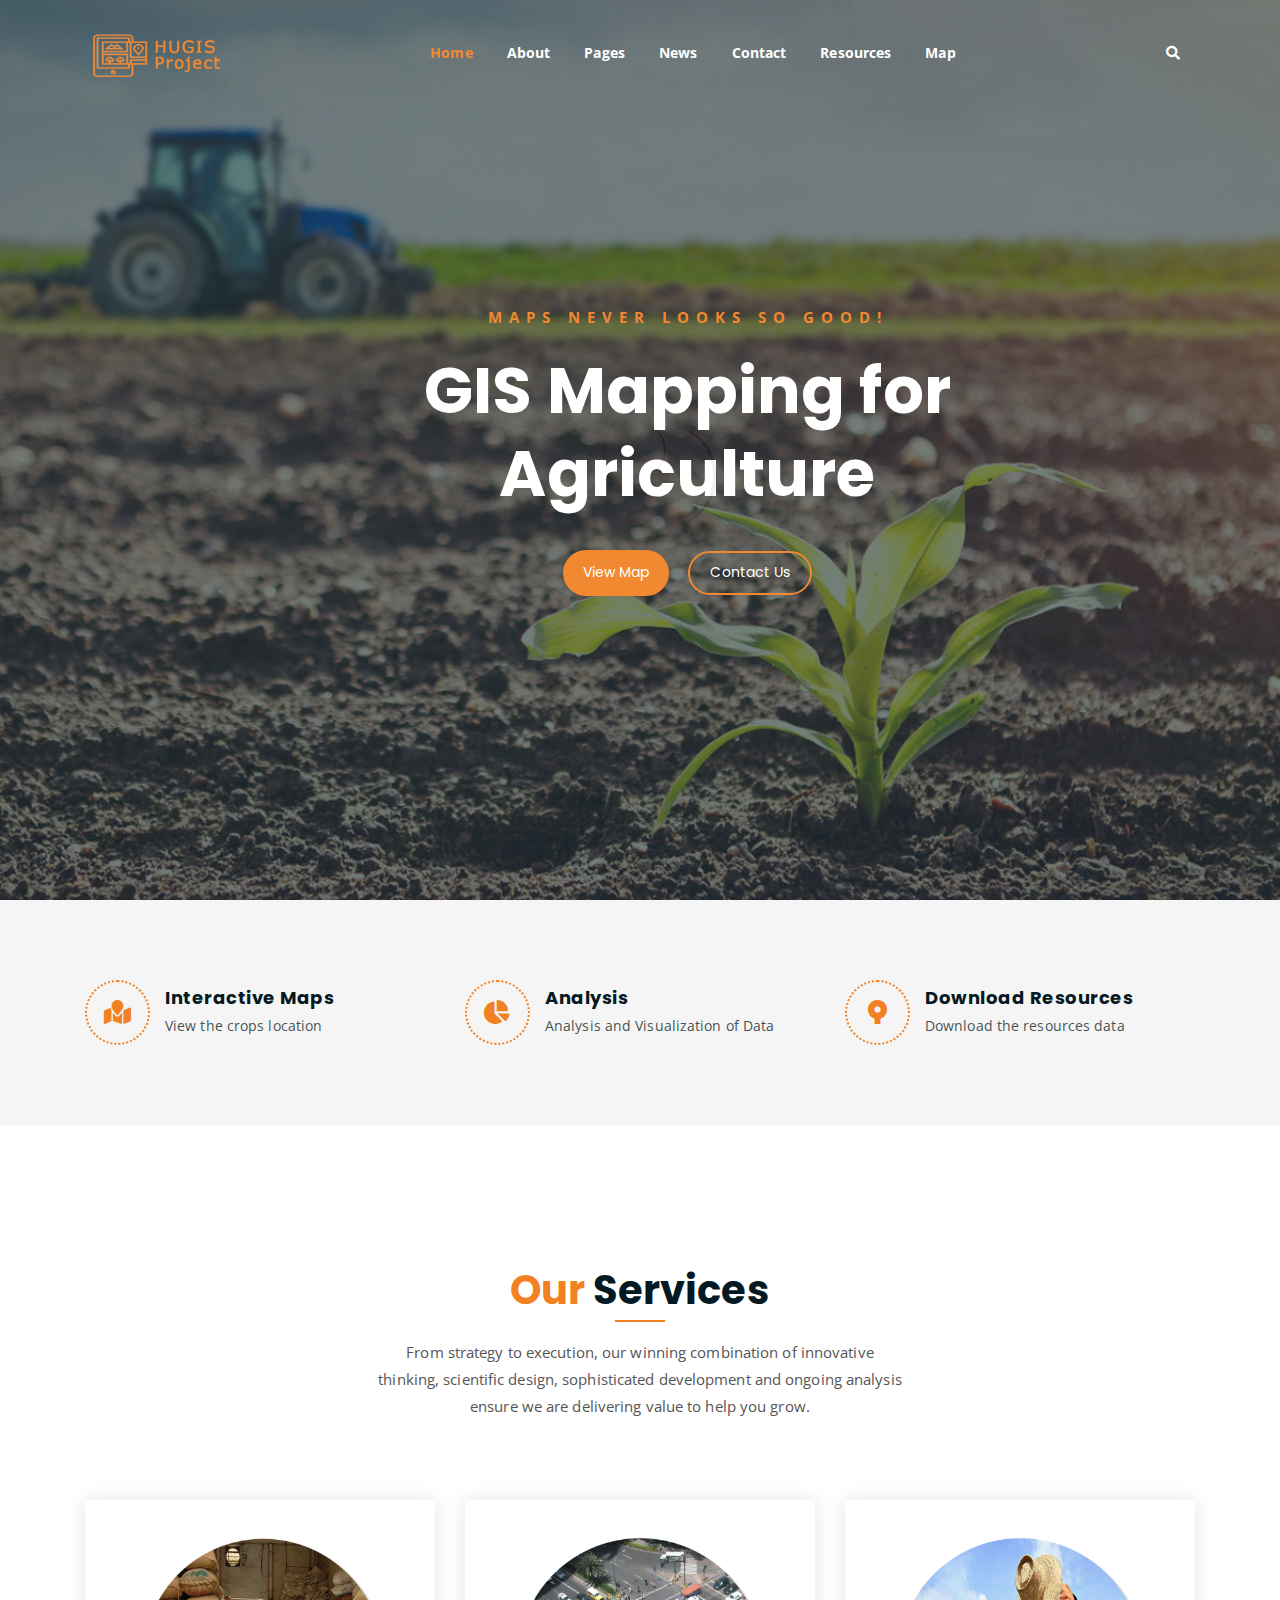
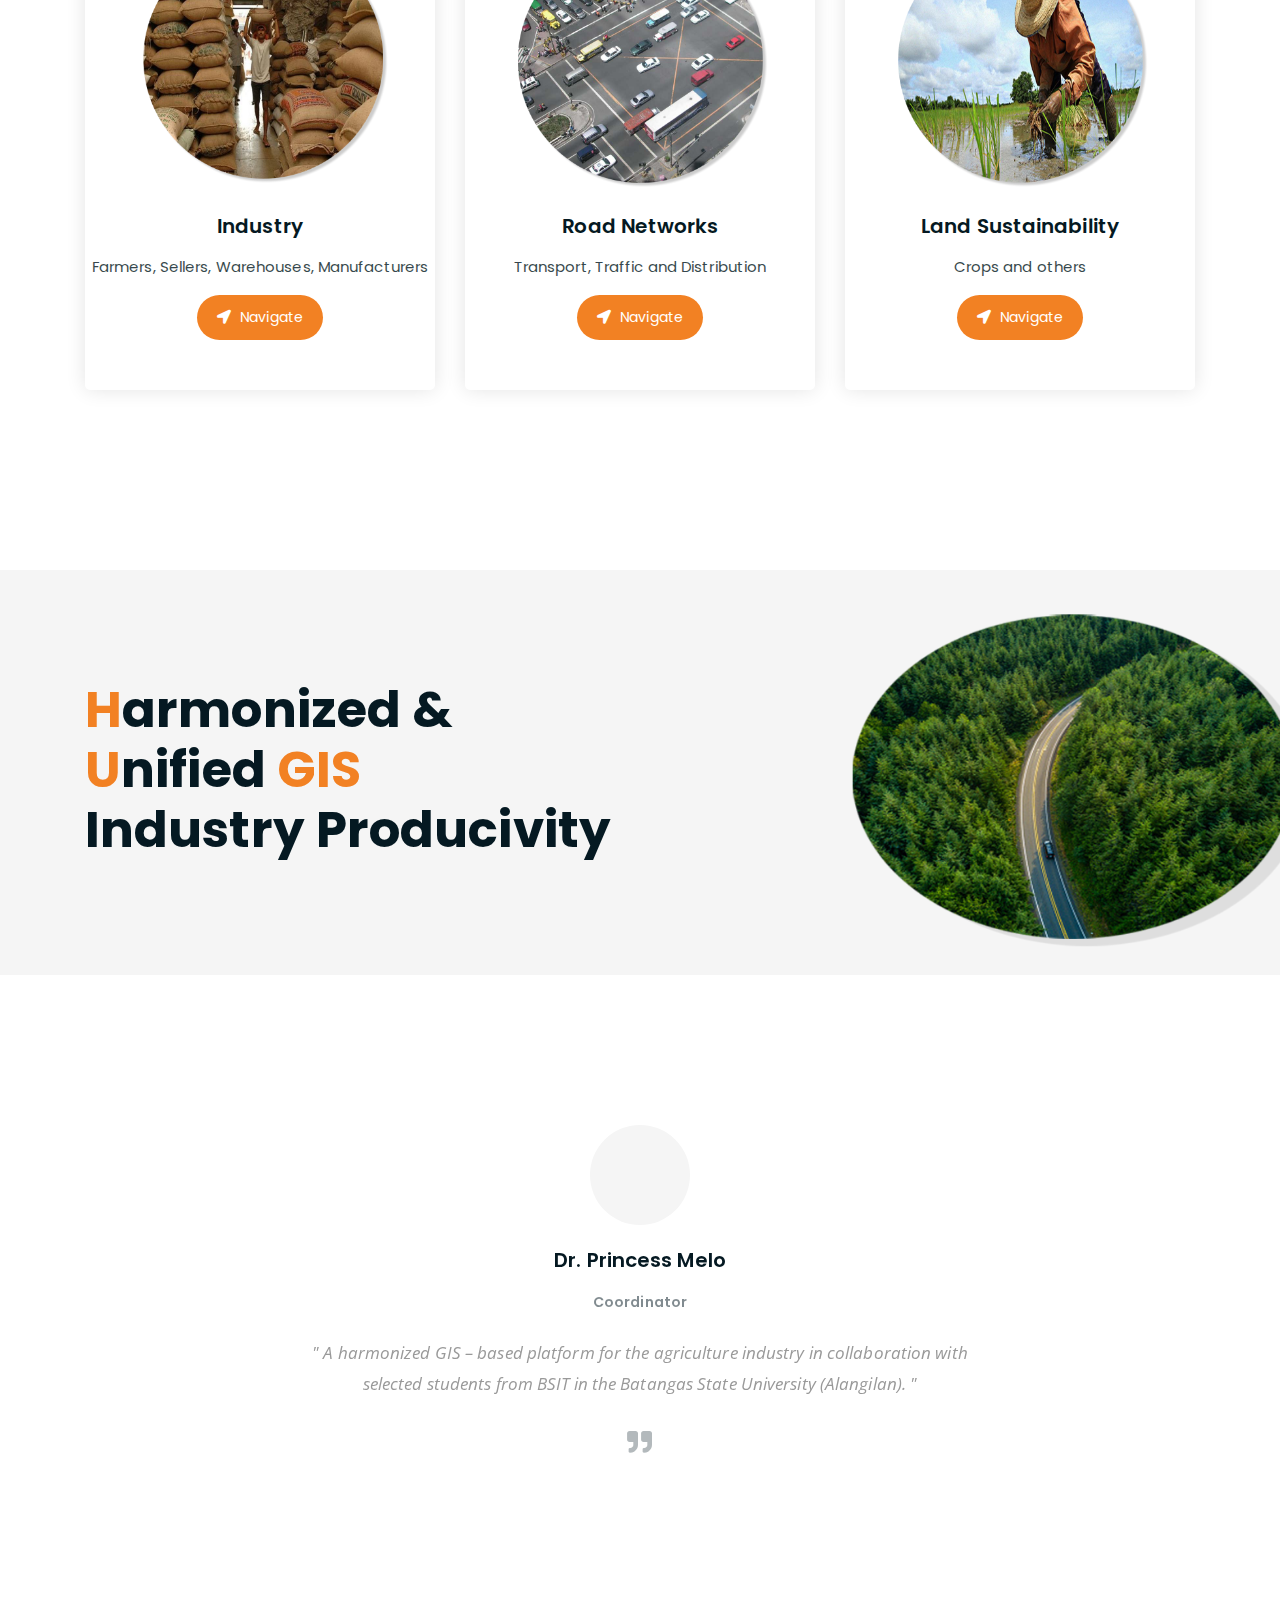
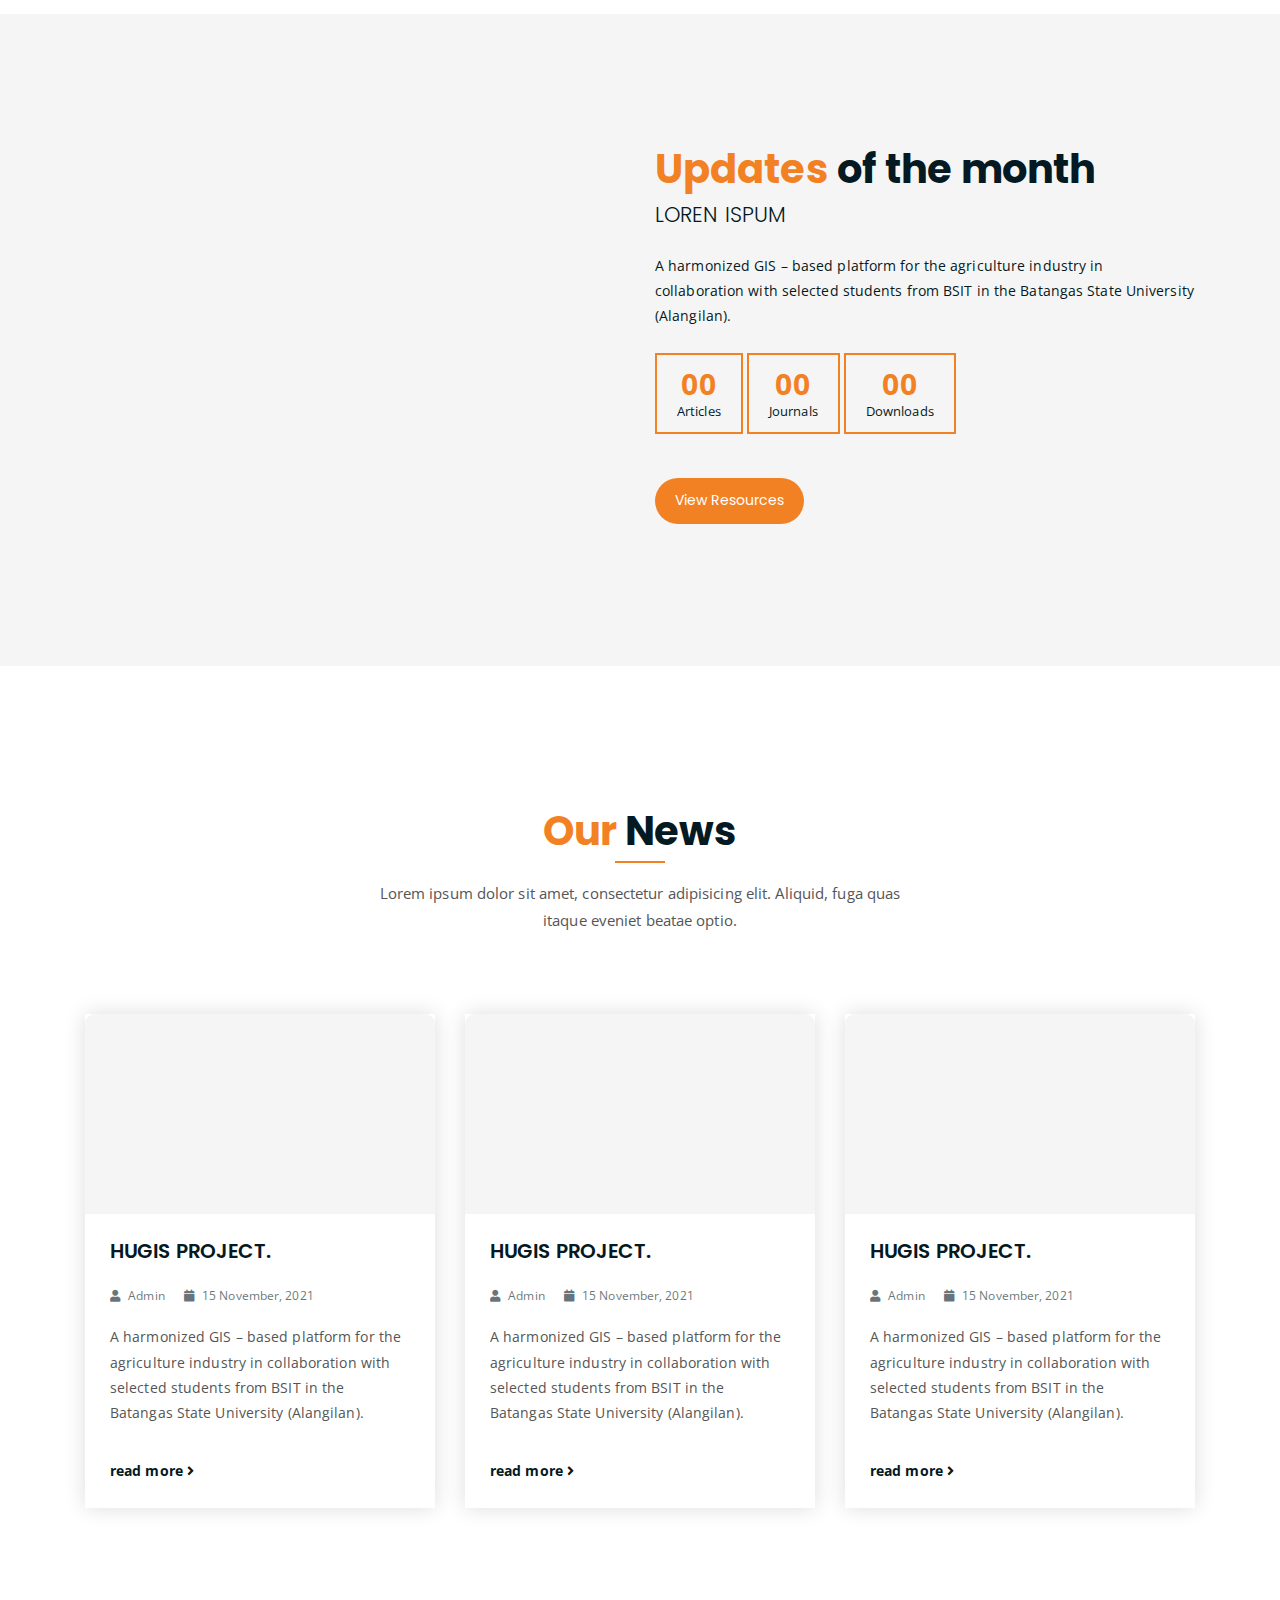
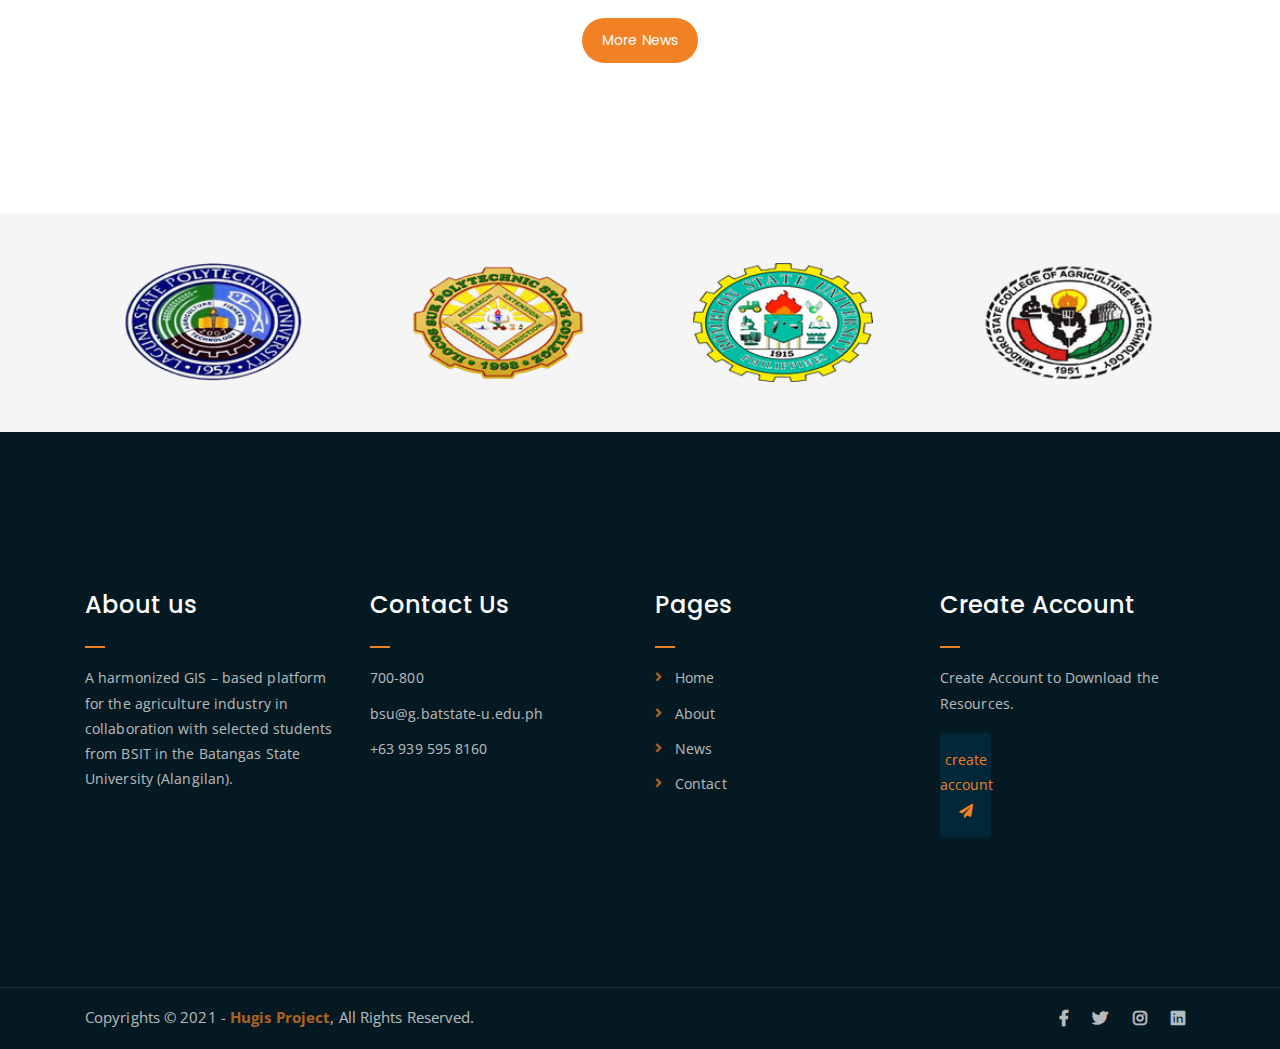
==== commit f708d7fd: "update texts" ====
--- a/index.html
+++ b/index.html
@@ -69,10 +69,10 @@
 										<li><a href="#">News</a></li>
 									</ul>
 								</li>
-								<li><a href="#">News</a>
+								<li><a href="news.html">News</a>
 									<ul class="sub-menu">
-										<li><a href="#">News</a></li>
-										<li><a href="#">Single News</a></li>
+										<li><a href="news.html">News</a></li>
+										<li><a href="single-news.html">Single News</a></li>
 									</ul>
 								</li>
 								<li><a href="contact.html">Contact</a></li>
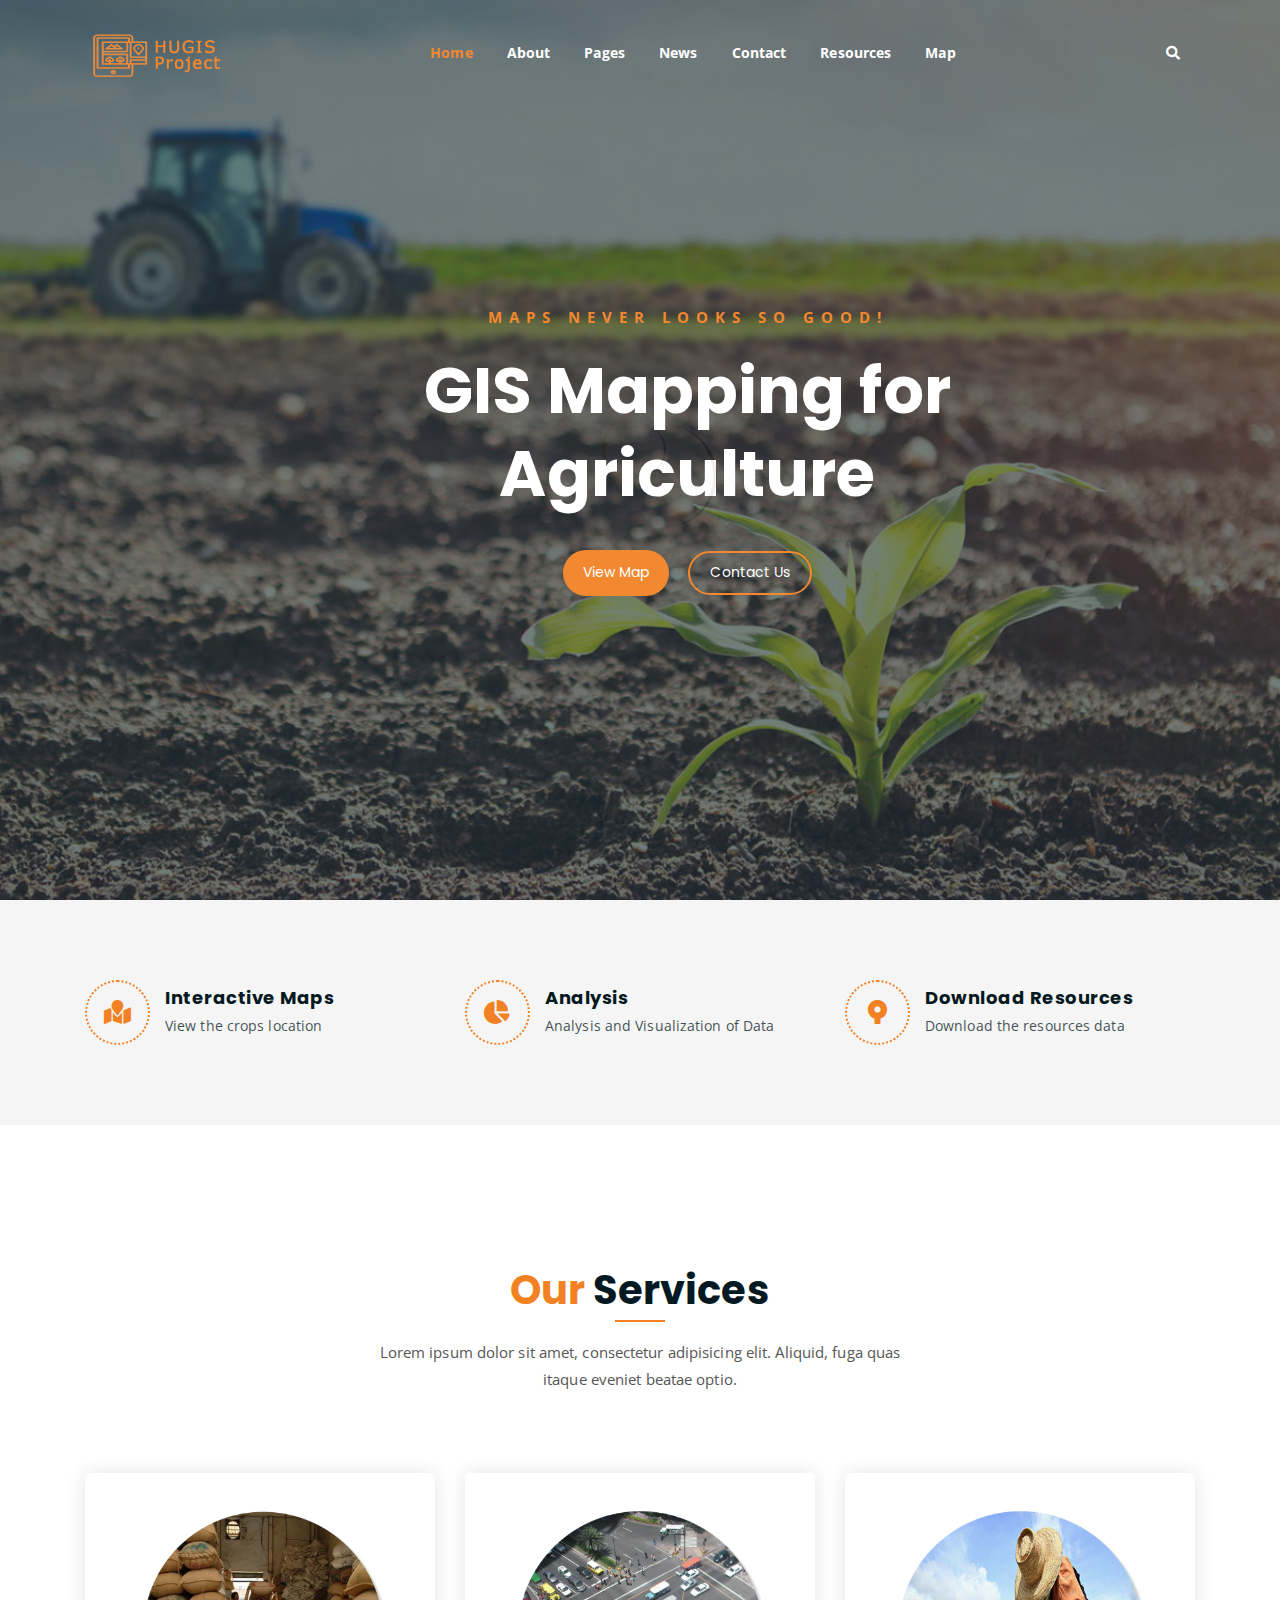
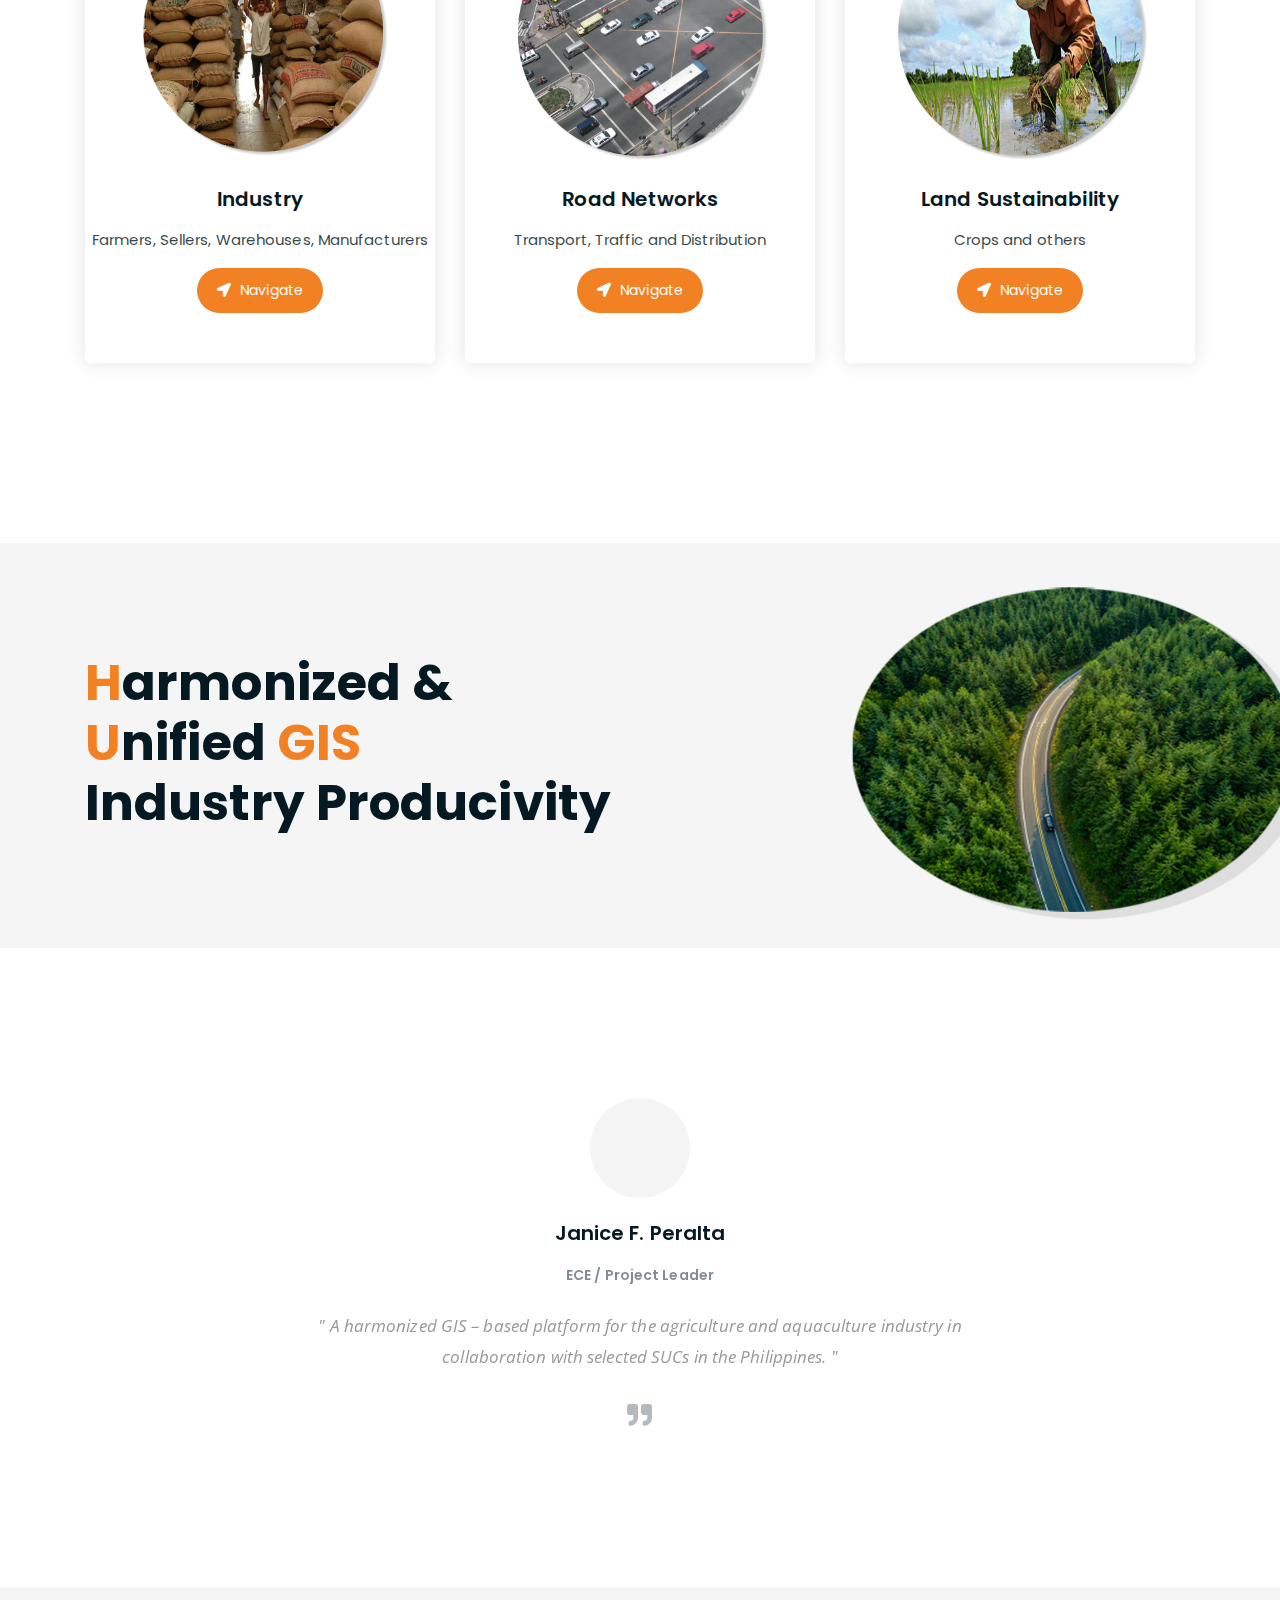
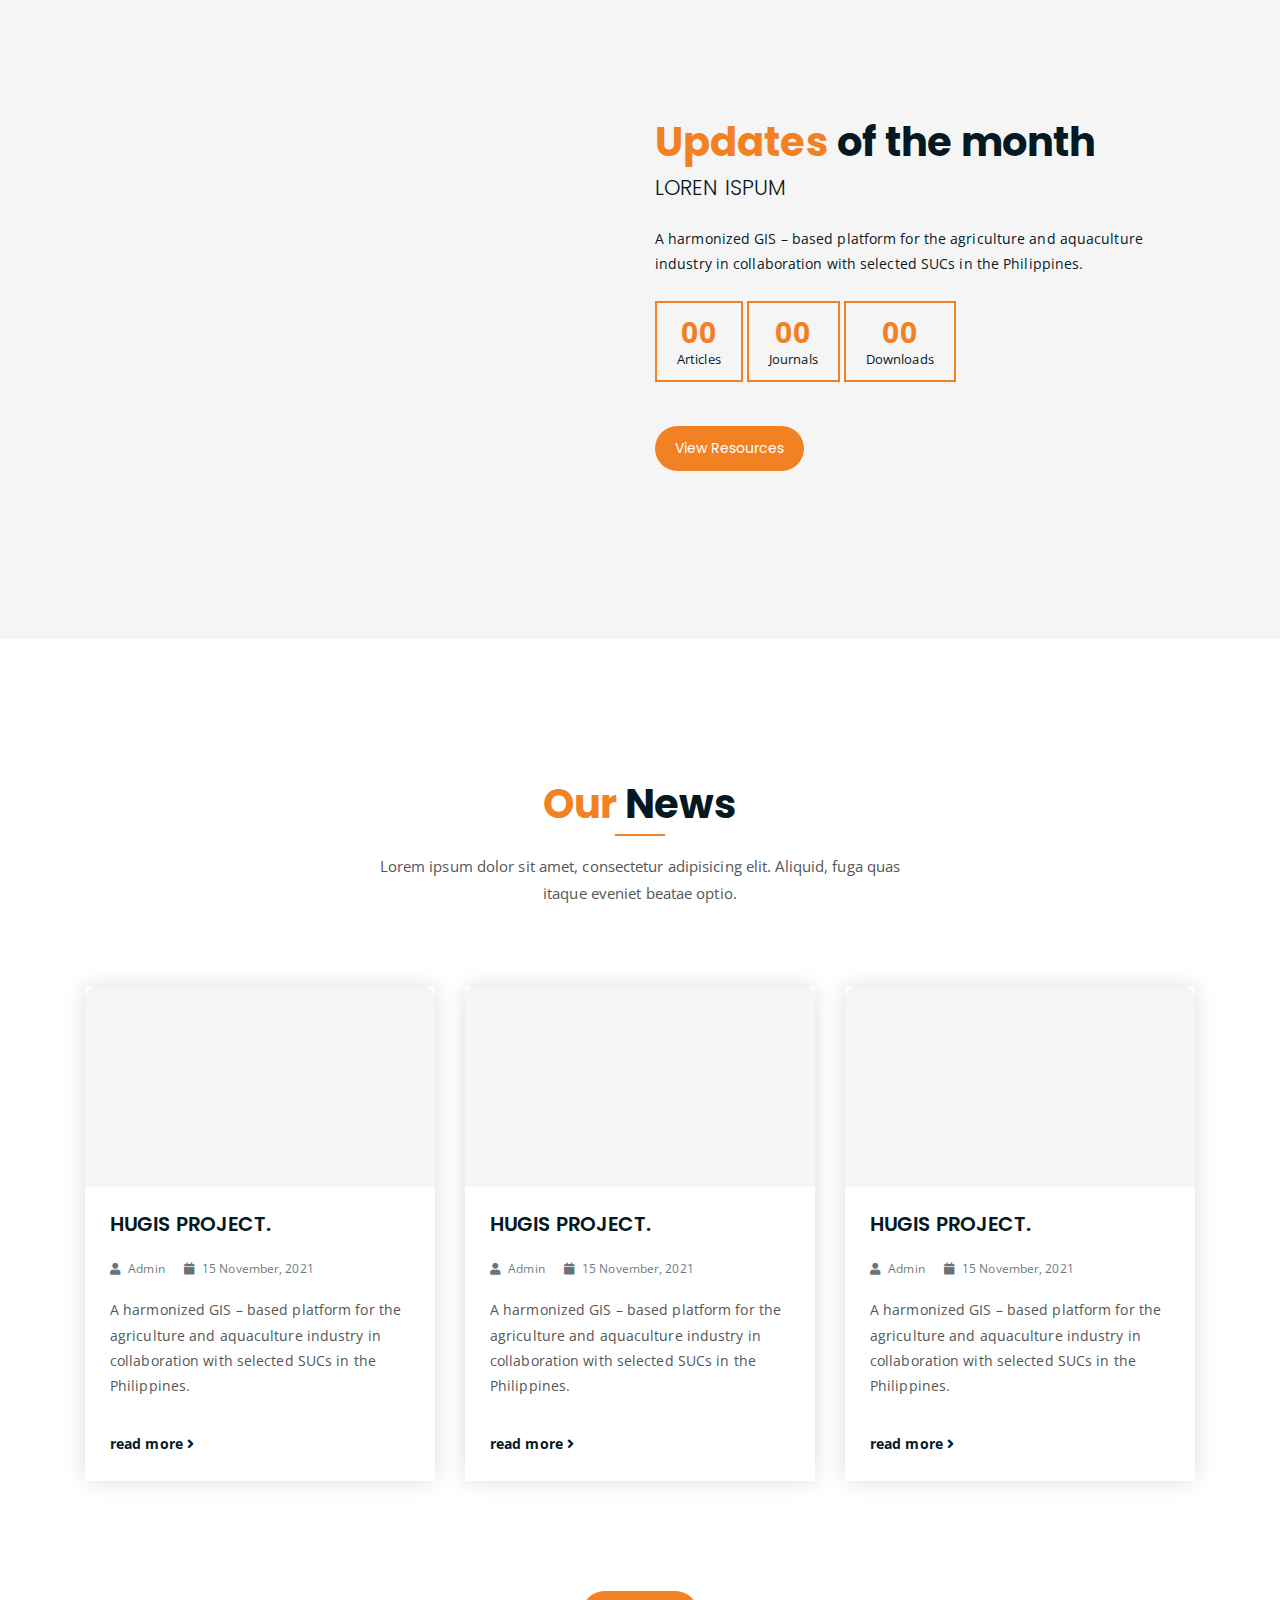
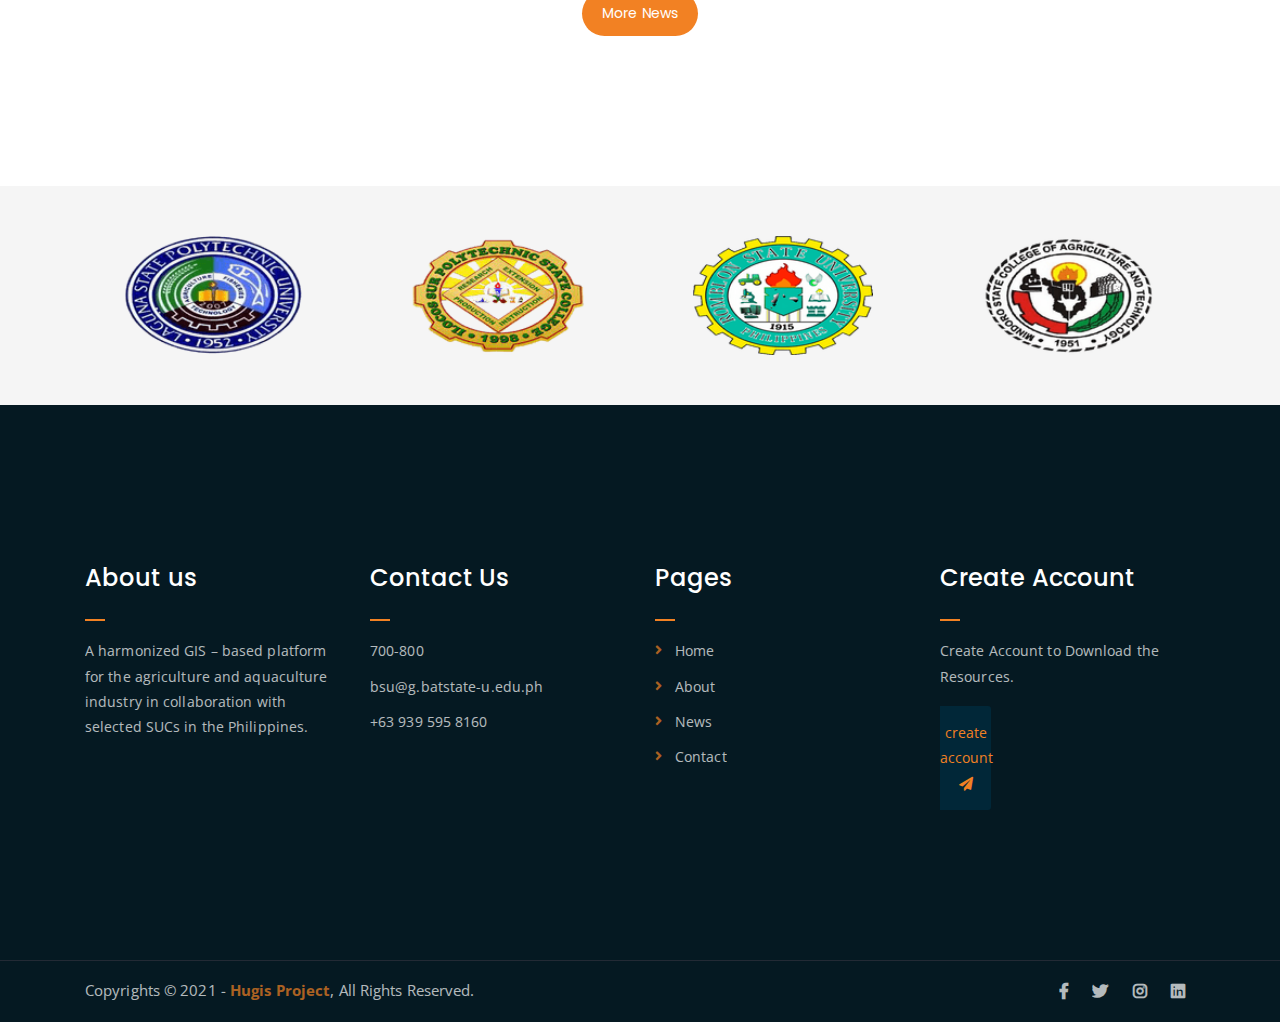
==== commit 7e295408: "login and registration" ====
--- a/index.html
+++ b/index.html
@@ -69,10 +69,10 @@
 										<li><a href="#">News</a></li>
 									</ul>
 								</li>
-								<li><a href="news.html">News</a>
+								<li><a href="#">News</a>
 									<ul class="sub-menu">
-										<li><a href="news.html">News</a></li>
-										<li><a href="single-news.html">Single News</a></li>
+										<li><a href="#">News</a></li>
+										<li><a href="#">Single News</a></li>
 									</ul>
 								</li>
 								<li><a href="contact.html">Contact</a></li>
@@ -187,7 +187,7 @@
 				<div class="col-lg-8 offset-lg-2 text-center">
 					<div class="section-title">	
 						<h3><span class="orange-text">Our</span> Services</h3>
-						<p>From strategy to execution, our winning combination of innovative thinking, scientific design, sophisticated development and ongoing analysis ensure we are delivering value to help you grow.</p>
+						<p>Lorem ipsum dolor sit amet, consectetur adipisicing elit. Aliquid, fuga quas itaque eveniet beatae optio.</p>
 					</div>
 				</div>
 			</div>
@@ -250,9 +250,9 @@
 								<img src="assets/img/avaters/avatar1.png" alt="">
 							</div>
 							<div class="client-meta">
-								<h3>Dr. Princess Melo<span>Coordinator</span></h3>
+								<h3>Janice F. Peralta<span>ECE / Project Leader</span></h3>
 								<p class="testimonial-body">
-									" A harmonized GIS – based platform for the agriculture industry in collaboration with selected students from BSIT in the Batangas State University (Alangilan). "
+									" A harmonized GIS – based platform for the agriculture and aquaculture industry in collaboration with selected SUCs in the Philippines. "
 								</p>
 								<div class="last-icon">
 									<i class="fas fa-quote-right"></i>
@@ -264,9 +264,9 @@
 								<img src="assets/img/avaters/avatar2.png" alt="">
 							</div>
 							<div class="client-meta">
-								<h3>Dr. Alvin Alon<span>Adviser</span></h3>
+								<h3>Antonette V. Chua <span>ECE, Project Staff</span></h3>
 								<p class="testimonial-body">
-									" A harmonized GIS – based platform for the agriculture industry in collaboration with selected students from BSIT in the Batangas State University (Alangilan)."
+									" A harmonized GIS – based platform for the agriculture and aquaculture industry in collaboration with selected SUCs in the Philippines."
 								</p>
 								<div class="last-icon">
 									<i class="fas fa-quote-right"></i>
@@ -278,9 +278,9 @@
 								<img src="assets/img/avaters/avatar3.png" alt="">
 							</div>
 							<div class="client-meta">
-								<h3># <span>#</span></h3>
+								<h3>Jen Aldwayne Delmo <span>CpE / Project Staff</span></h3>
 								<p class="testimonial-body">
-									" A harmonized GIS – based platform for the agriculture industry in collaboration with selected students from BSIT in the Batangas State University (Alangilan). "
+									" A harmonized GIS – based platform for the agriculture and aquaculture industry in collaboration with selected SUCs in the Philippines. "
 								</p>
 								<div class="last-icon">
 									<i class="fas fa-quote-right"></i>
@@ -292,9 +292,9 @@
 								<img src="assets/img/avaters/avatar2.png" alt="">
 							</div>
 							<div class="client-meta">
-								<h3>#<span>#</span></h3>
+								<h3>Dr. Alvin Alon<span>CpE / Project Staff</span></h3>
 								<p class="testimonial-body">
-									" A harmonized GIS – based platform for the agriculture industry in collaboration with selected students from BSIT in the Batangas State University (Alangilan). "
+									" A harmonized GIS – based platform for the agriculture and aquaculture industry in collaboration with selected SUCs in the Philippines. "
 								</p>
 								<div class="last-icon">
 									<i class="fas fa-quote-right"></i>
@@ -323,7 +323,7 @@
                 <div class="content-column col-lg-6">
 					<h3><span class="orange-text">Updates</span> of the month</h3>
                     <h4>Loren Ispum</h4>
-                    <div class="text">A harmonized GIS – based platform for the agriculture industry in collaboration with selected students from BSIT in the Batangas State University (Alangilan).</div>
+                    <div class="text">A harmonized GIS – based platform for the agriculture and aquaculture industry in collaboration with selected SUCs in the Philippines.</div>
                     <!--Countdown Timer-->
 <div class="time-counter"><div class="time-countdown " data-countdown="2020/2/01"><div class="counter-column"><div class="inner"><span class="count">00</span>Days</div></div> <div class="counter-column"><div class="inner"><span class="count">00</span>Hours</div></div>  </div></div>
 			
@@ -359,7 +359,7 @@
 								<span class="author"><i class="fas fa-user"></i> Admin</span>
 								<span class="date"><i class="fas fa-calendar"></i> 15 November, 2021</span>
 							</p>
-							<p class="excerpt">A harmonized GIS – based platform for the agriculture industry in collaboration with selected students from BSIT in the Batangas State University (Alangilan).</p>
+							<p class="excerpt">A harmonized GIS – based platform for the agriculture and aquaculture industry in collaboration with selected SUCs in the Philippines.</p>
 							<a href="single-news.html" class="read-more-btn">read more <i class="fas fa-angle-right"></i></a>
 						</div>
 					</div>
@@ -373,7 +373,7 @@
 								<span class="author"><i class="fas fa-user"></i> Admin</span>
 								<span class="date"><i class="fas fa-calendar"></i> 15 November, 2021</span>
 							</p>
-							<p class="excerpt">A harmonized GIS – based platform for the agriculture industry in collaboration with selected students from BSIT in the Batangas State University (Alangilan).</p>
+							<p class="excerpt">A harmonized GIS – based platform for the agriculture and aquaculture industry in collaboration with selected SUCs in the Philippines.</p>
 							<a href="single-news.html" class="read-more-btn">read more <i class="fas fa-angle-right"></i></a>
 						</div>
 					</div>
@@ -387,7 +387,7 @@
 								<span class="author"><i class="fas fa-user"></i> Admin</span>
 								<span class="date"><i class="fas fa-calendar"></i> 15 November, 2021</span>
 							</p>
-							<p class="excerpt">A harmonized GIS – based platform for the agriculture industry in collaboration with selected students from BSIT in the Batangas State University (Alangilan).</p>
+							<p class="excerpt">A harmonized GIS – based platform for the agriculture and aquaculture industry in collaboration with selected SUCs in the Philippines.</p>
 							<a href="single-news.html" class="read-more-btn">read more <i class="fas fa-angle-right"></i></a>
 						</div>
 					</div>
@@ -443,7 +443,7 @@
 				<div class="col-lg-3 col-md-6">
 					<div class="footer-box about-widget">
 						<h2 class="widget-title">About us</h2>
-						<p>A harmonized GIS – based platform for the agriculture industry in collaboration with selected students from BSIT in the Batangas State University (Alangilan).</p>
+						<p>A harmonized GIS – based platform for the agriculture and aquaculture industry in collaboration with selected SUCs in the Philippines.</p>
 					</div>
 				</div>
 				<div class="col-lg-3 col-md-6">
@@ -471,7 +471,7 @@
 					<div class="footer-box subscribe">
 						<h2 class="widget-title">Create Account</h2>
 						<p>Create Account to Download the Resources.</p>
-						<form action="logint.html">
+						<form action="index.php">
 							<button type="submit"> create account<i class="fas fa-paper-plane"></i></button>
 						</form>
 					</div>
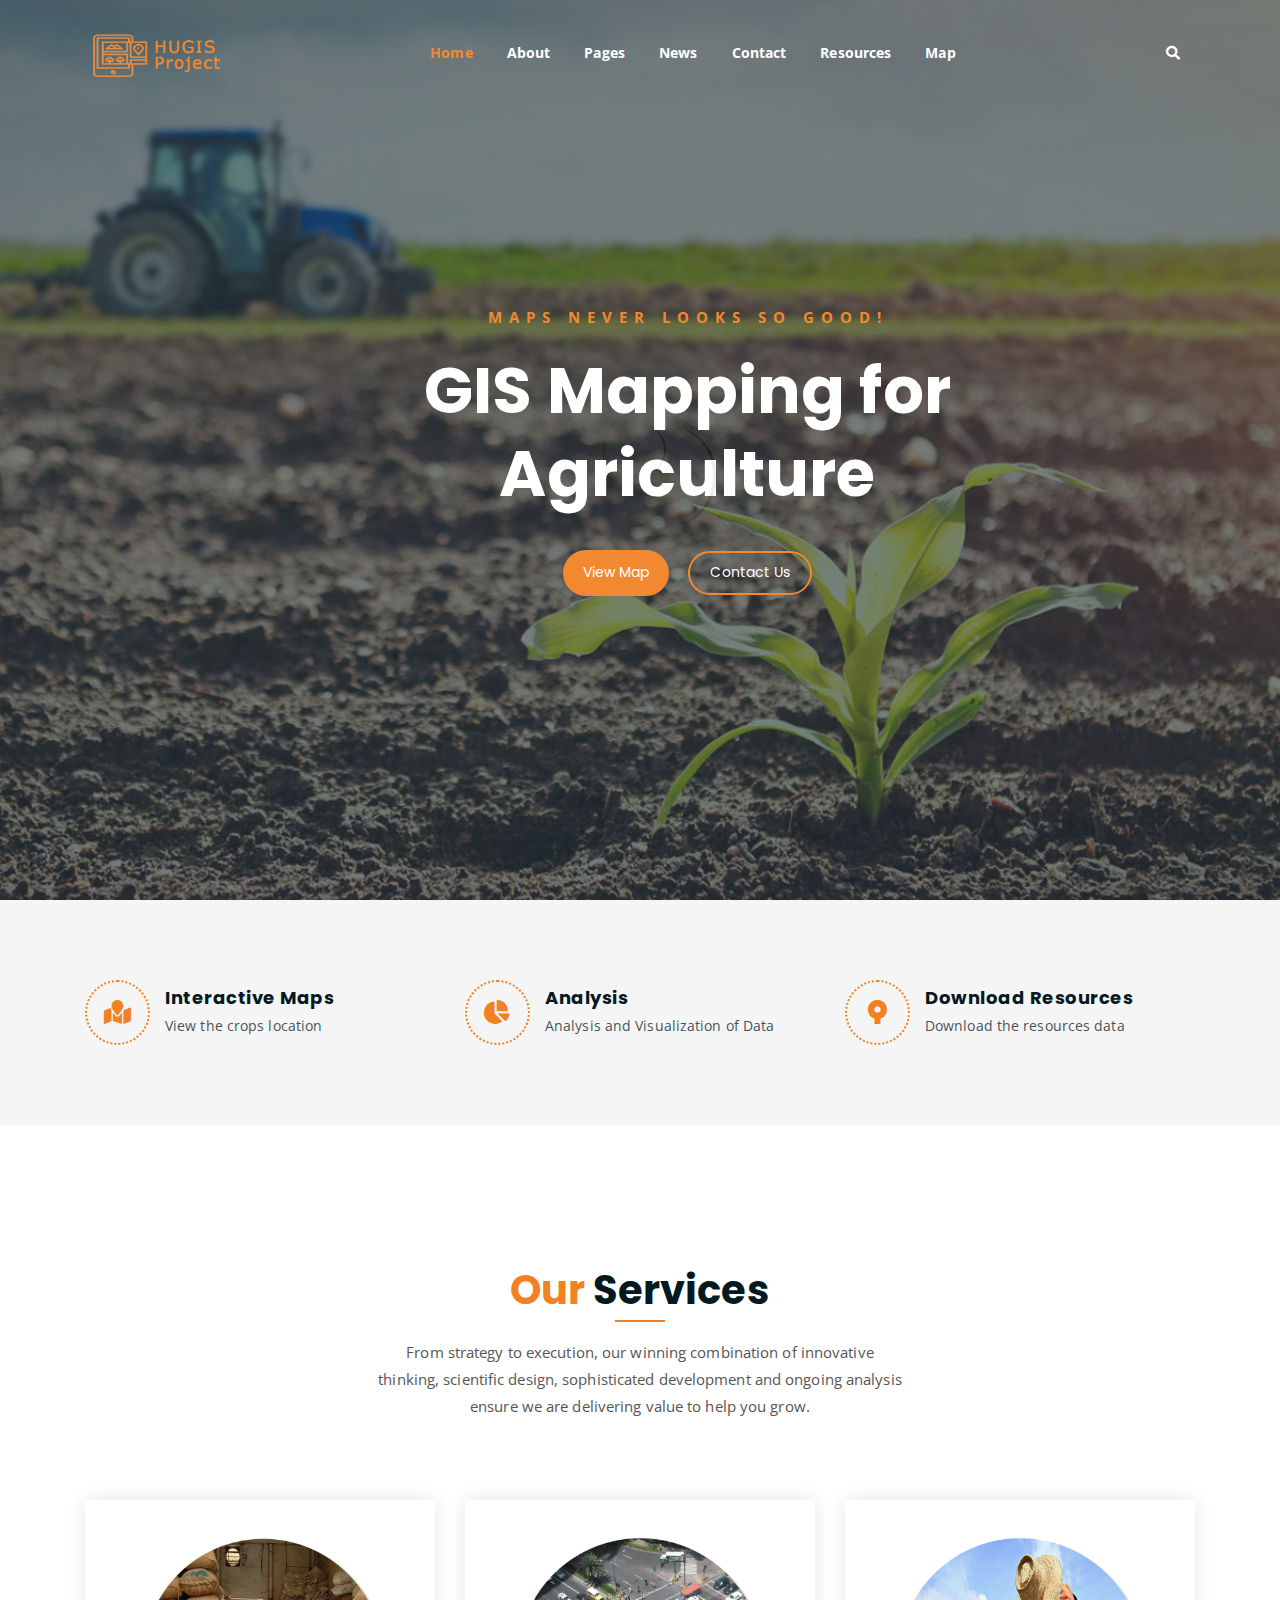
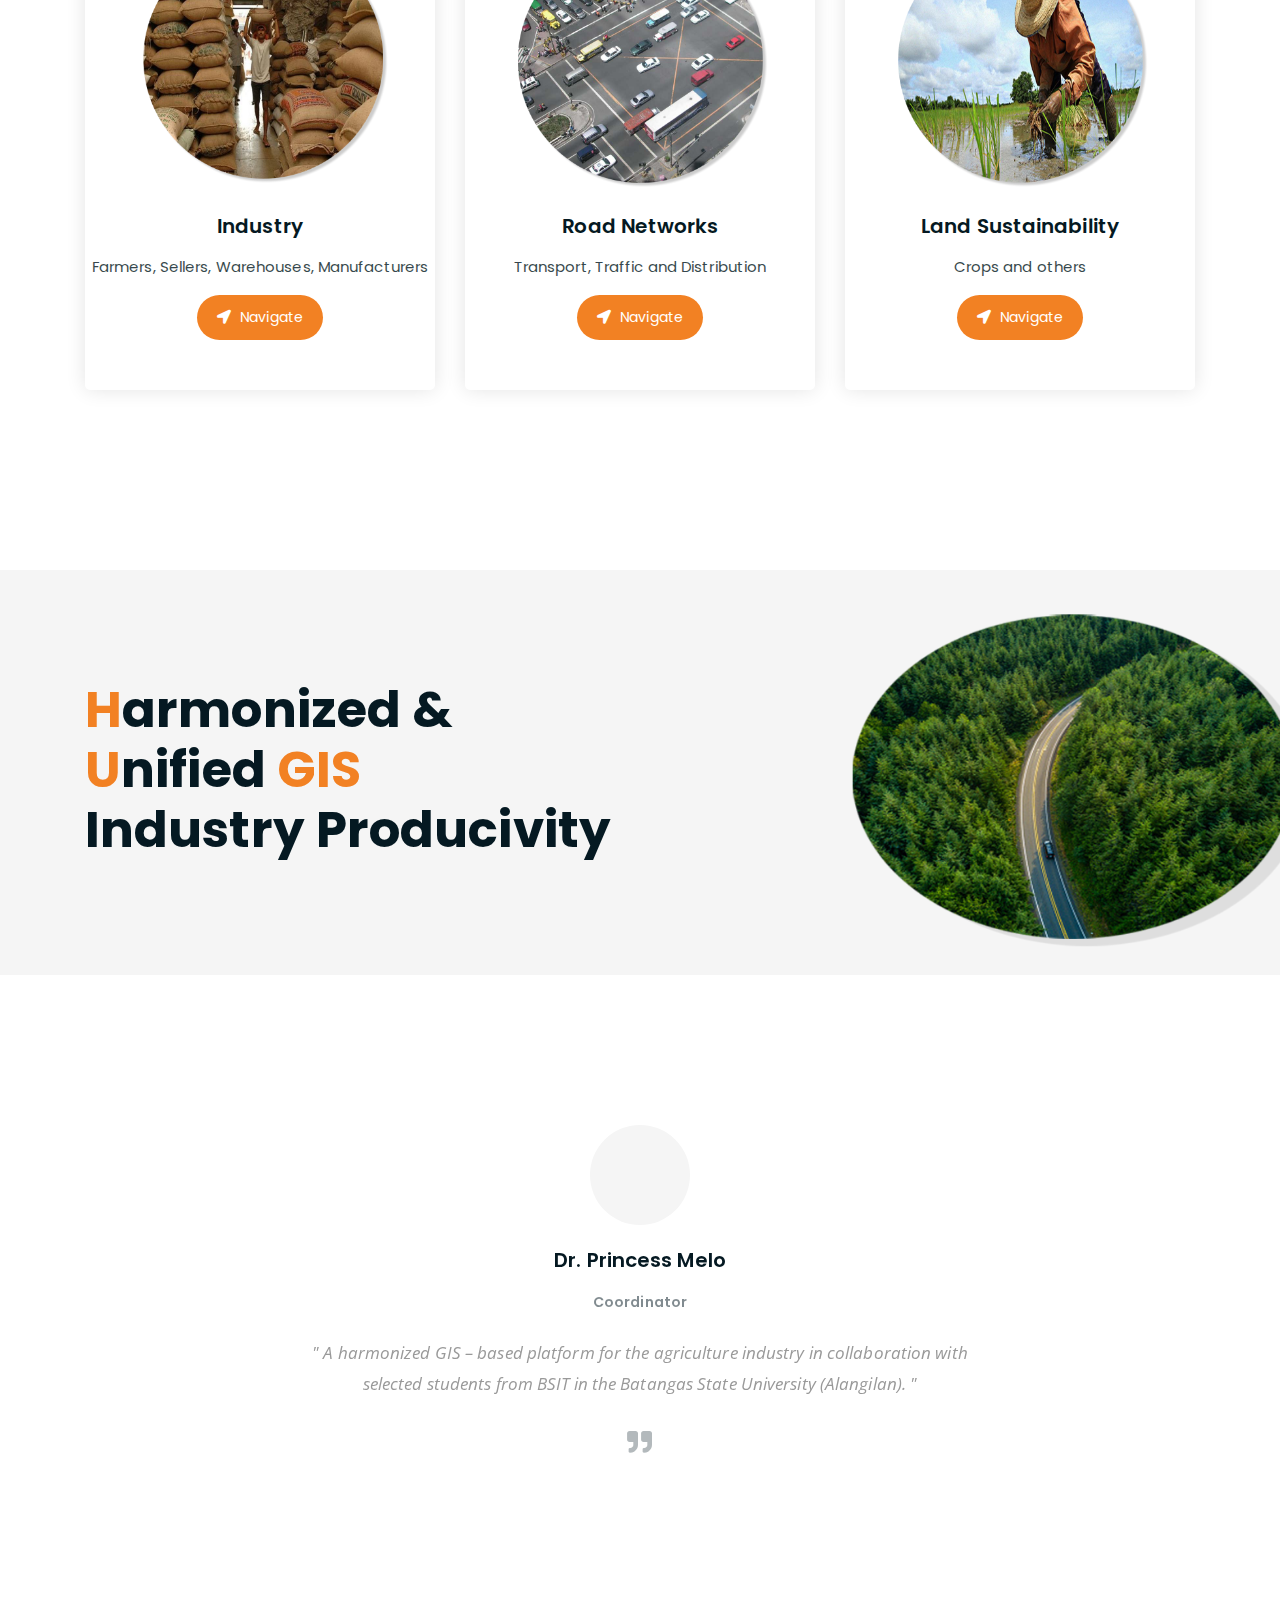
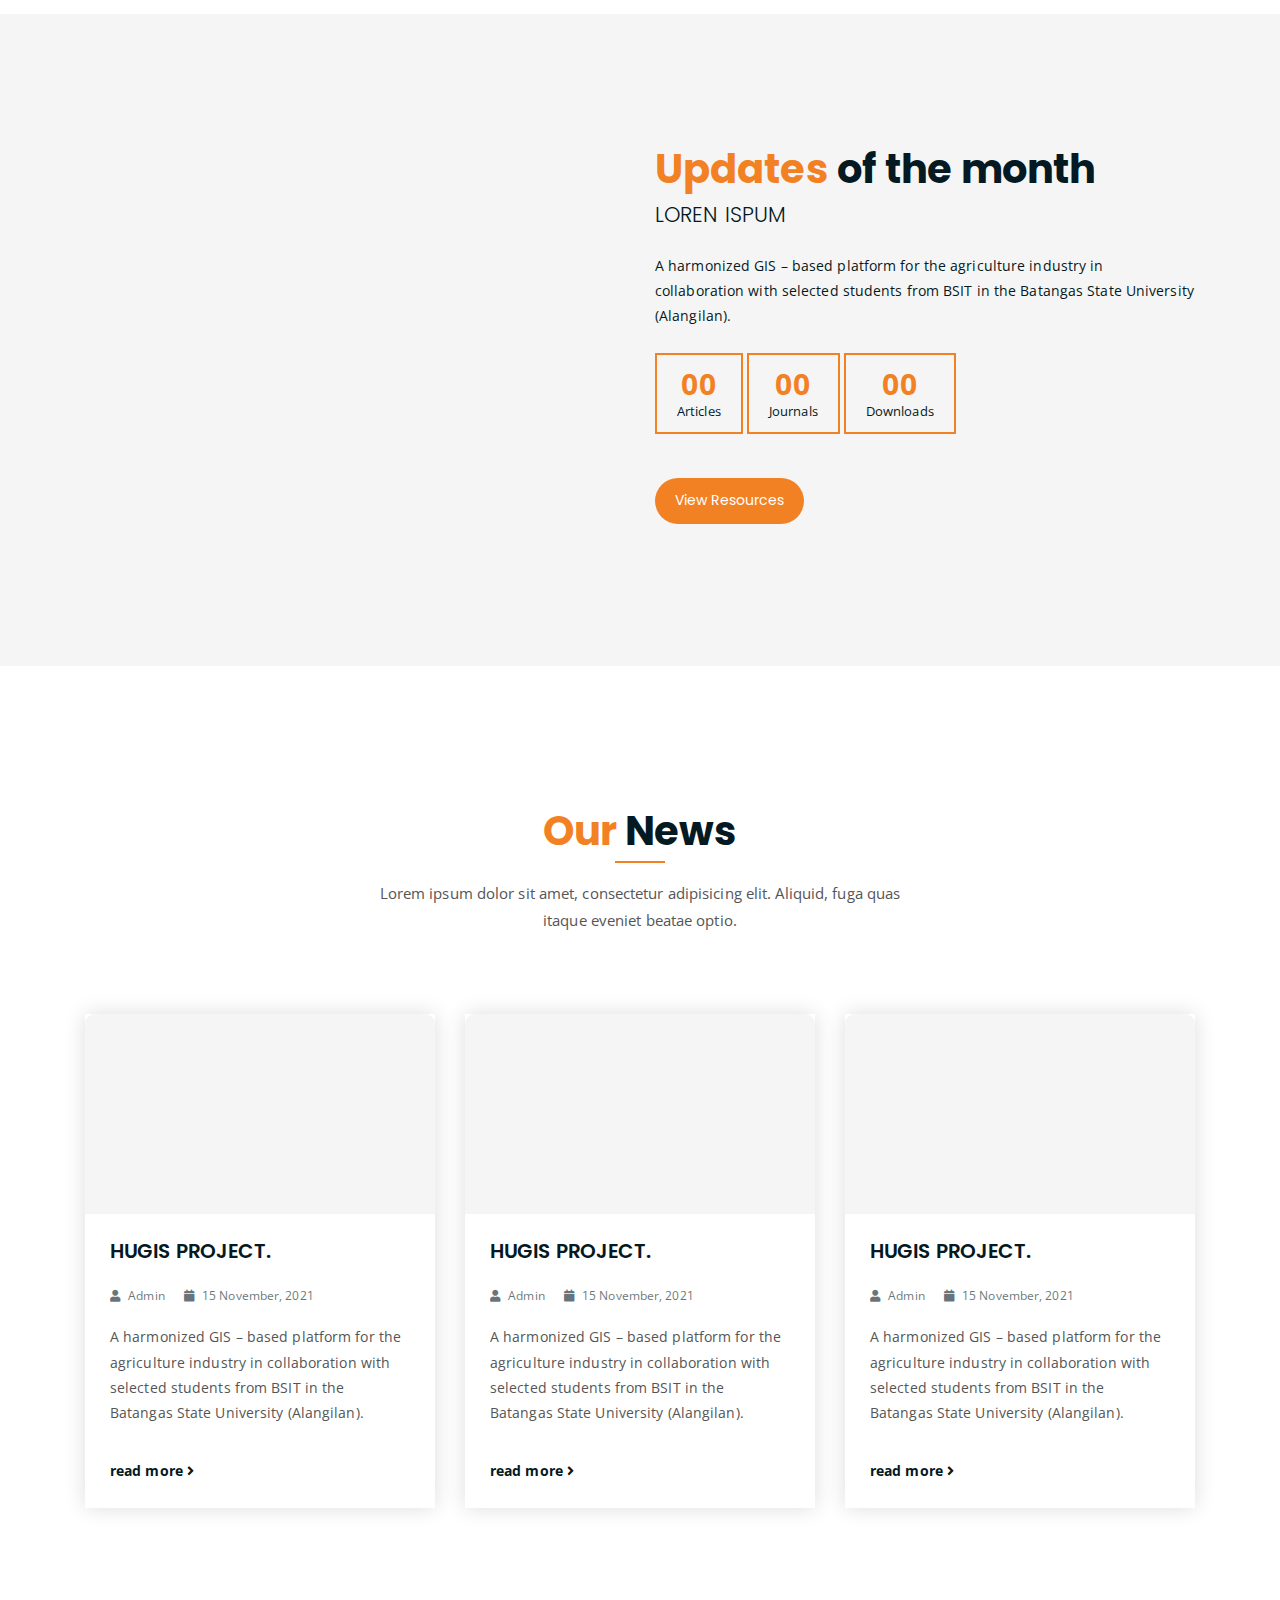
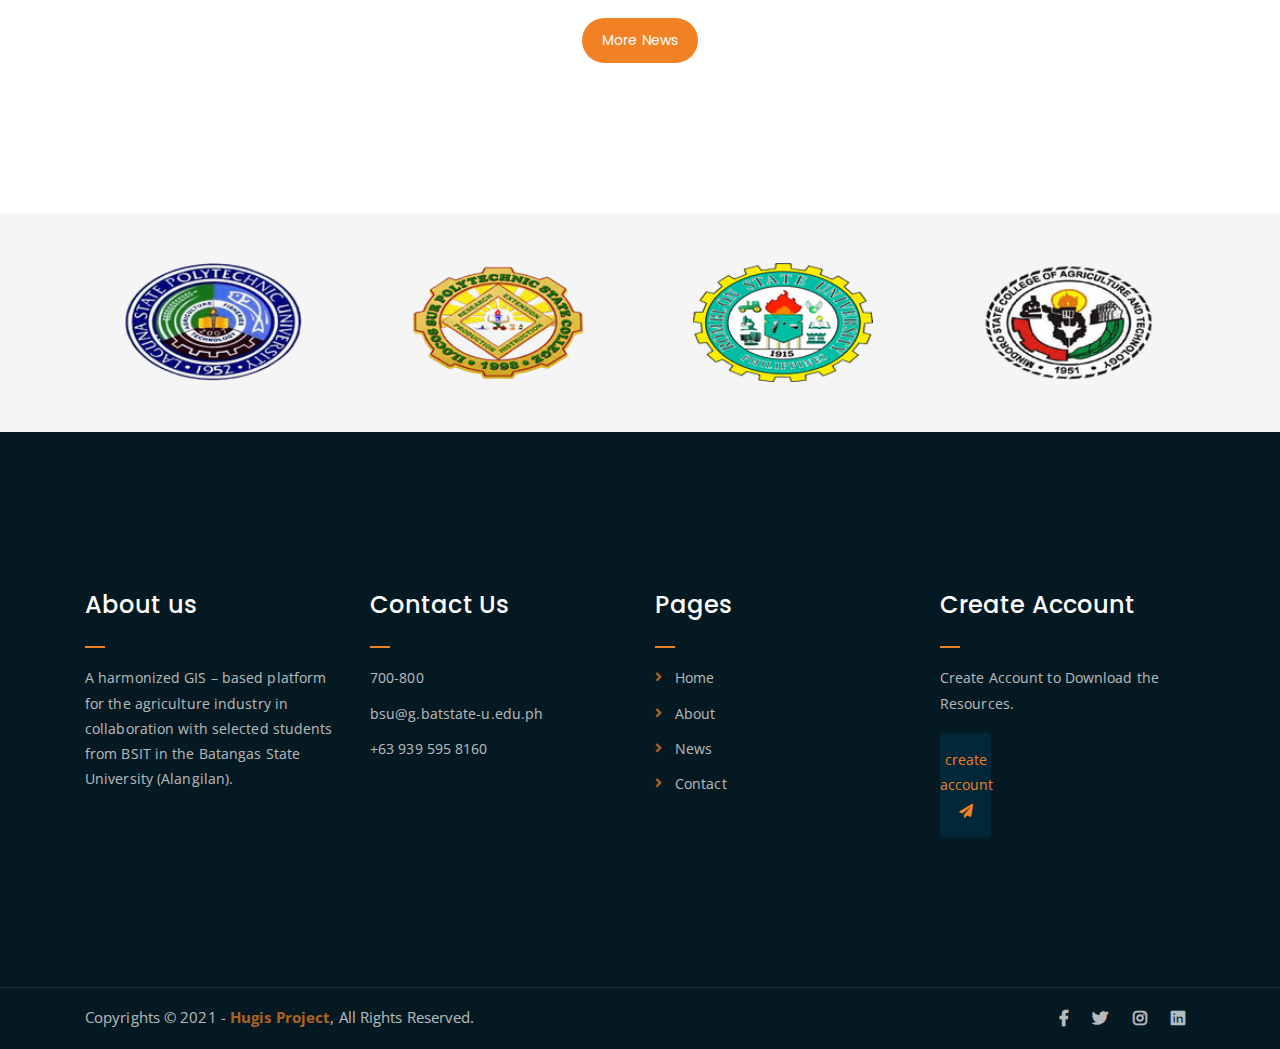
==== commit 883f8a5b: "Merge branch 'master' of https://github.com/Anonymous-name/Project-Hugis" ====
--- a/index.html
+++ b/index.html
@@ -69,10 +69,10 @@
 										<li><a href="#">News</a></li>
 									</ul>
 								</li>
-								<li><a href="#">News</a>
+								<li><a href="news.html">News</a>
 									<ul class="sub-menu">
-										<li><a href="#">News</a></li>
-										<li><a href="#">Single News</a></li>
+										<li><a href="news.html">News</a></li>
+										<li><a href="single-news.html">Single News</a></li>
 									</ul>
 								</li>
 								<li><a href="contact.html">Contact</a></li>
@@ -187,7 +187,7 @@
 				<div class="col-lg-8 offset-lg-2 text-center">
 					<div class="section-title">	
 						<h3><span class="orange-text">Our</span> Services</h3>
-						<p>Lorem ipsum dolor sit amet, consectetur adipisicing elit. Aliquid, fuga quas itaque eveniet beatae optio.</p>
+						<p>From strategy to execution, our winning combination of innovative thinking, scientific design, sophisticated development and ongoing analysis ensure we are delivering value to help you grow.</p>
 					</div>
 				</div>
 			</div>
@@ -250,9 +250,9 @@
 								<img src="assets/img/avaters/avatar1.png" alt="">
 							</div>
 							<div class="client-meta">
-								<h3>Janice F. Peralta<span>ECE / Project Leader</span></h3>
+								<h3>Dr. Princess Melo<span>Coordinator</span></h3>
 								<p class="testimonial-body">
-									" A harmonized GIS – based platform for the agriculture and aquaculture industry in collaboration with selected SUCs in the Philippines. "
+									" A harmonized GIS – based platform for the agriculture industry in collaboration with selected students from BSIT in the Batangas State University (Alangilan). "
 								</p>
 								<div class="last-icon">
 									<i class="fas fa-quote-right"></i>
@@ -264,9 +264,9 @@
 								<img src="assets/img/avaters/avatar2.png" alt="">
 							</div>
 							<div class="client-meta">
-								<h3>Antonette V. Chua <span>ECE, Project Staff</span></h3>
+								<h3>Dr. Alvin Alon<span>Adviser</span></h3>
 								<p class="testimonial-body">
-									" A harmonized GIS – based platform for the agriculture and aquaculture industry in collaboration with selected SUCs in the Philippines."
+									" A harmonized GIS – based platform for the agriculture industry in collaboration with selected students from BSIT in the Batangas State University (Alangilan)."
 								</p>
 								<div class="last-icon">
 									<i class="fas fa-quote-right"></i>
@@ -278,9 +278,9 @@
 								<img src="assets/img/avaters/avatar3.png" alt="">
 							</div>
 							<div class="client-meta">
-								<h3>Jen Aldwayne Delmo <span>CpE / Project Staff</span></h3>
+								<h3># <span>#</span></h3>
 								<p class="testimonial-body">
-									" A harmonized GIS – based platform for the agriculture and aquaculture industry in collaboration with selected SUCs in the Philippines. "
+									" A harmonized GIS – based platform for the agriculture industry in collaboration with selected students from BSIT in the Batangas State University (Alangilan). "
 								</p>
 								<div class="last-icon">
 									<i class="fas fa-quote-right"></i>
@@ -292,9 +292,9 @@
 								<img src="assets/img/avaters/avatar2.png" alt="">
 							</div>
 							<div class="client-meta">
-								<h3>Dr. Alvin Alon<span>CpE / Project Staff</span></h3>
+								<h3>#<span>#</span></h3>
 								<p class="testimonial-body">
-									" A harmonized GIS – based platform for the agriculture and aquaculture industry in collaboration with selected SUCs in the Philippines. "
+									" A harmonized GIS – based platform for the agriculture industry in collaboration with selected students from BSIT in the Batangas State University (Alangilan). "
 								</p>
 								<div class="last-icon">
 									<i class="fas fa-quote-right"></i>
@@ -323,7 +323,7 @@
                 <div class="content-column col-lg-6">
 					<h3><span class="orange-text">Updates</span> of the month</h3>
                     <h4>Loren Ispum</h4>
-                    <div class="text">A harmonized GIS – based platform for the agriculture and aquaculture industry in collaboration with selected SUCs in the Philippines.</div>
+                    <div class="text">A harmonized GIS – based platform for the agriculture industry in collaboration with selected students from BSIT in the Batangas State University (Alangilan).</div>
                     <!--Countdown Timer-->
 <div class="time-counter"><div class="time-countdown " data-countdown="2020/2/01"><div class="counter-column"><div class="inner"><span class="count">00</span>Days</div></div> <div class="counter-column"><div class="inner"><span class="count">00</span>Hours</div></div>  </div></div>
 			
@@ -359,7 +359,7 @@
 								<span class="author"><i class="fas fa-user"></i> Admin</span>
 								<span class="date"><i class="fas fa-calendar"></i> 15 November, 2021</span>
 							</p>
-							<p class="excerpt">A harmonized GIS – based platform for the agriculture and aquaculture industry in collaboration with selected SUCs in the Philippines.</p>
+							<p class="excerpt">A harmonized GIS – based platform for the agriculture industry in collaboration with selected students from BSIT in the Batangas State University (Alangilan).</p>
 							<a href="single-news.html" class="read-more-btn">read more <i class="fas fa-angle-right"></i></a>
 						</div>
 					</div>
@@ -373,7 +373,7 @@
 								<span class="author"><i class="fas fa-user"></i> Admin</span>
 								<span class="date"><i class="fas fa-calendar"></i> 15 November, 2021</span>
 							</p>
-							<p class="excerpt">A harmonized GIS – based platform for the agriculture and aquaculture industry in collaboration with selected SUCs in the Philippines.</p>
+							<p class="excerpt">A harmonized GIS – based platform for the agriculture industry in collaboration with selected students from BSIT in the Batangas State University (Alangilan).</p>
 							<a href="single-news.html" class="read-more-btn">read more <i class="fas fa-angle-right"></i></a>
 						</div>
 					</div>
@@ -387,7 +387,7 @@
 								<span class="author"><i class="fas fa-user"></i> Admin</span>
 								<span class="date"><i class="fas fa-calendar"></i> 15 November, 2021</span>
 							</p>
-							<p class="excerpt">A harmonized GIS – based platform for the agriculture and aquaculture industry in collaboration with selected SUCs in the Philippines.</p>
+							<p class="excerpt">A harmonized GIS – based platform for the agriculture industry in collaboration with selected students from BSIT in the Batangas State University (Alangilan).</p>
 							<a href="single-news.html" class="read-more-btn">read more <i class="fas fa-angle-right"></i></a>
 						</div>
 					</div>
@@ -443,7 +443,7 @@
 				<div class="col-lg-3 col-md-6">
 					<div class="footer-box about-widget">
 						<h2 class="widget-title">About us</h2>
-						<p>A harmonized GIS – based platform for the agriculture and aquaculture industry in collaboration with selected SUCs in the Philippines.</p>
+						<p>A harmonized GIS – based platform for the agriculture industry in collaboration with selected students from BSIT in the Batangas State University (Alangilan).</p>
 					</div>
 				</div>
 				<div class="col-lg-3 col-md-6">
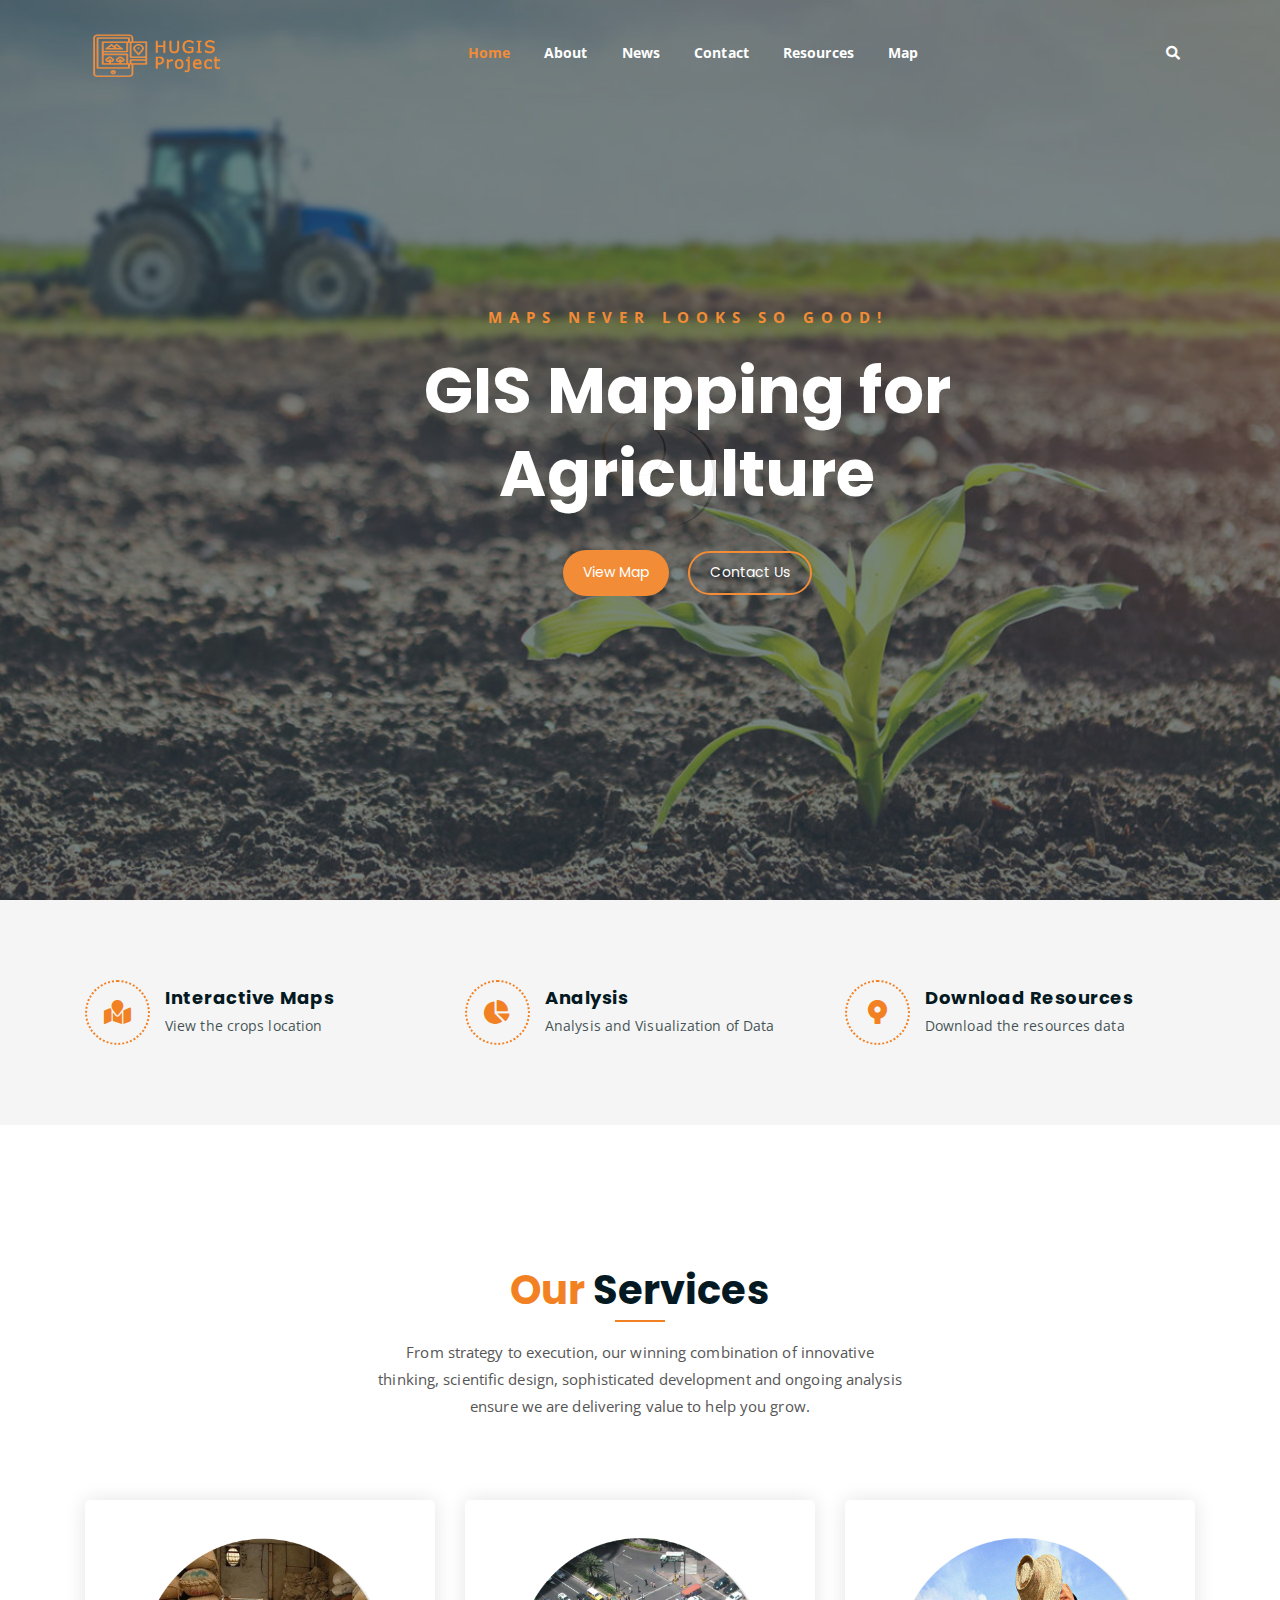
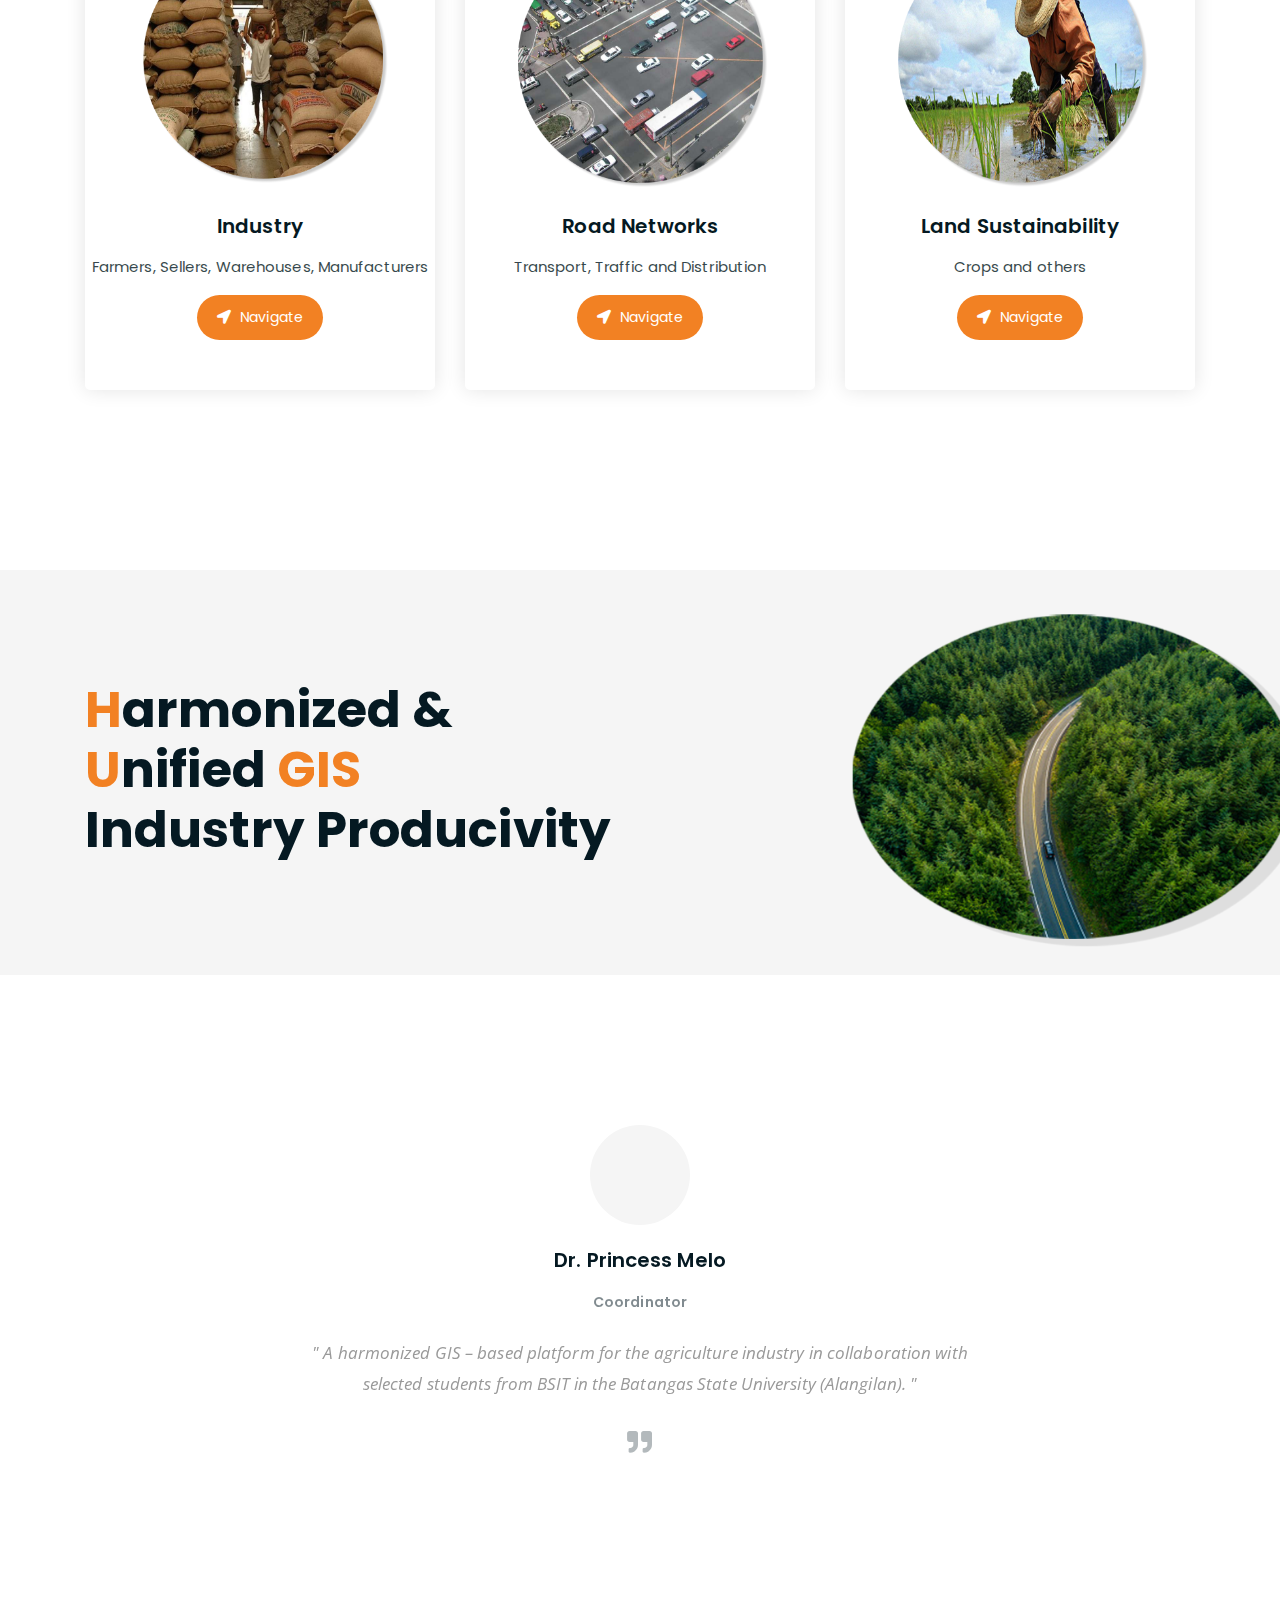
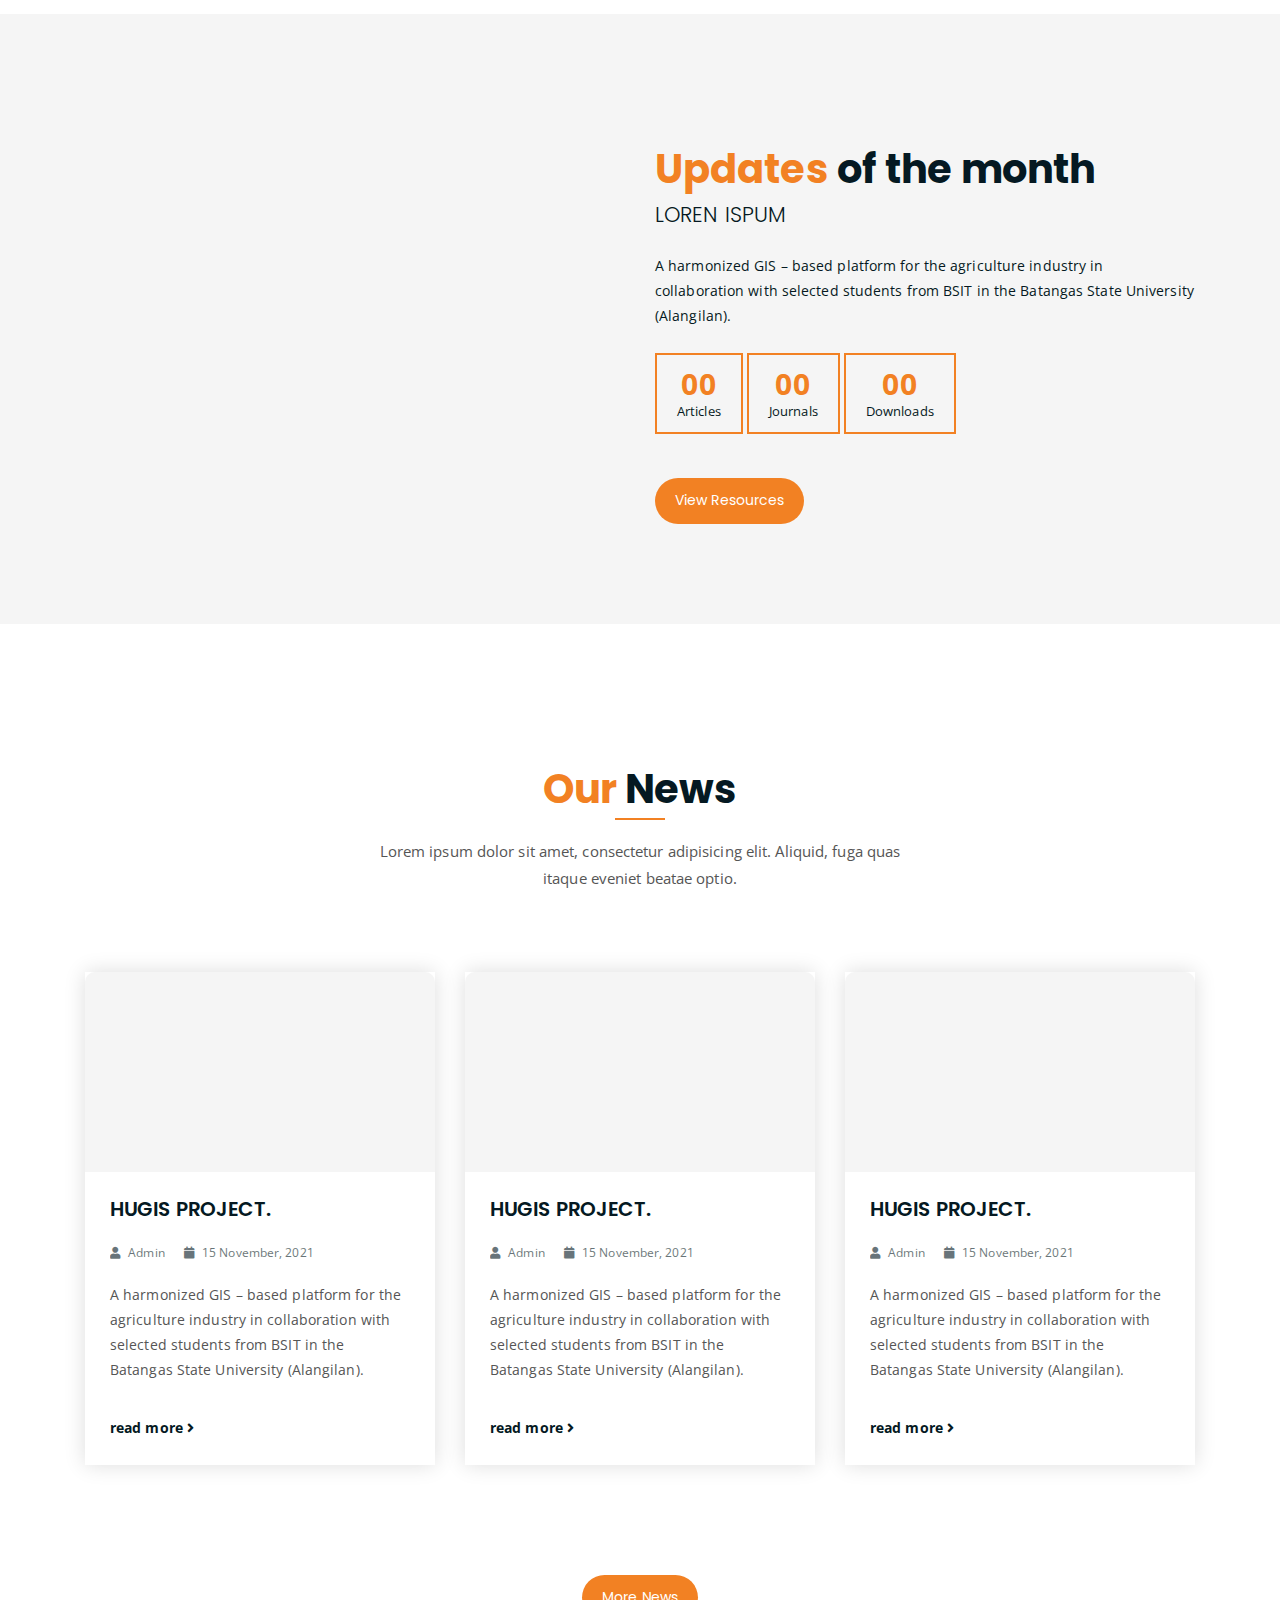
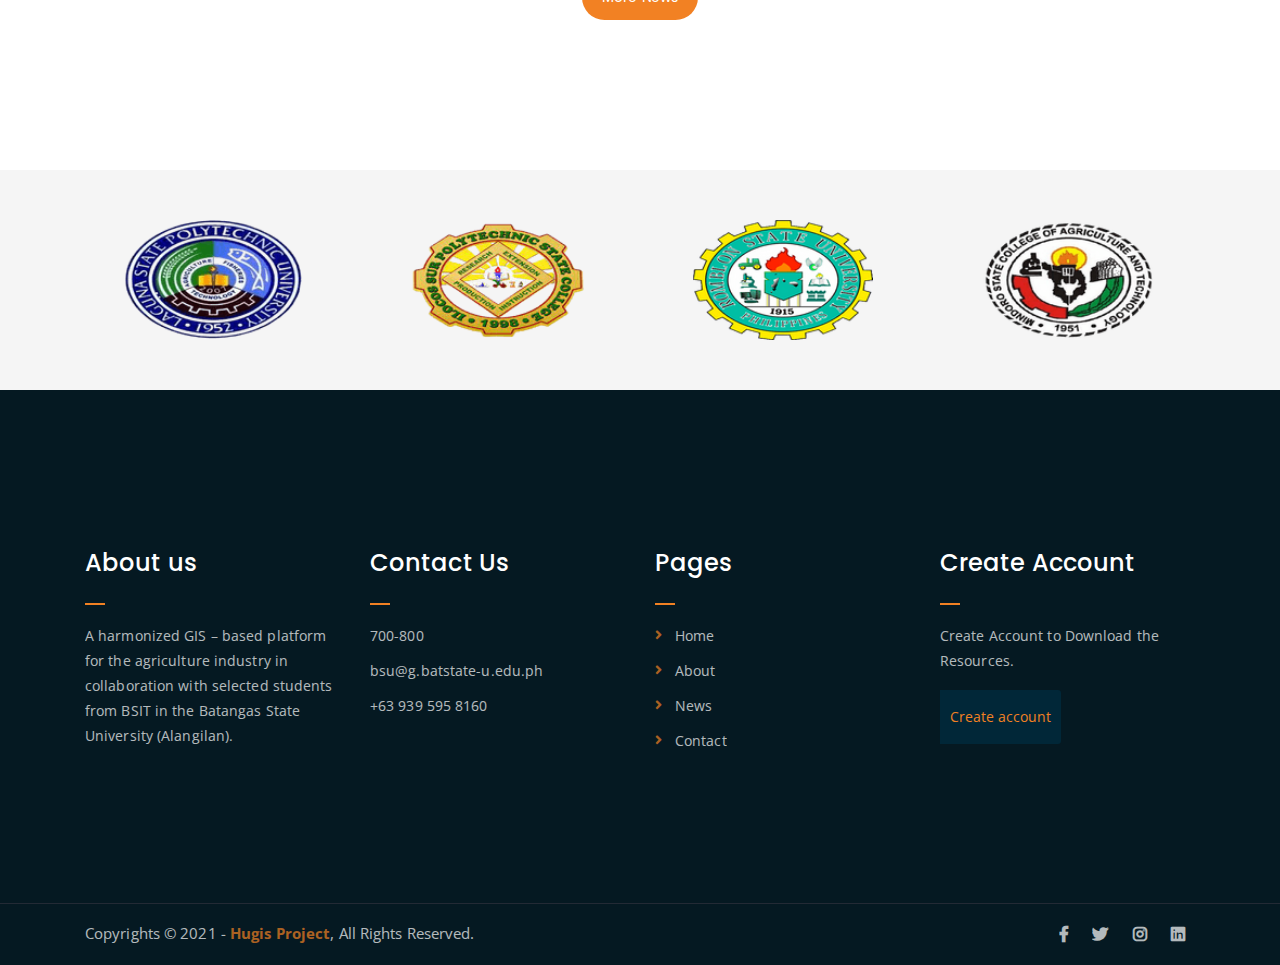
==== commit 36882d14: "added resources page and edit the missing items" ====
--- a/index.html
+++ b/index.html
@@ -61,14 +61,6 @@
 								<li class="current-list-item"><a href="index.html">Home</a>
 								</li>
 								<li><a href="about.html">About</a></li>
-								<li><a href="#">Pages</a>
-									<ul class="sub-menu">
-										<li><a href="404.html">404 page</a></li>
-										<li><a href="about.html">About</a></li>
-										<li><a href="contact.html">Contact</a></li>
-										<li><a href="#">News</a></li>
-									</ul>
-								</li>
 								<li><a href="news.html">News</a>
 									<ul class="sub-menu">
 										<li><a href="news.html">News</a></li>
@@ -76,7 +68,7 @@
 									</ul>
 								</li>
 								<li><a href="contact.html">Contact</a></li>
-								<li><a href="contact.html">Resources</a></li>
+								<li><a href="index.php">Resources</a></li>
 								<li><a href="map.html">Map</a>
 								</li>
 								<li>
@@ -316,7 +308,7 @@
             	<div class="image-column col-lg-6">
                 	<div class="image">
       
-                    	<img src="assets/img/a.jpg" alt="">
+                    	<img src="assets/img/" alt="">
                     </div>
                 </div>
                 <!--Content Column-->
@@ -471,8 +463,8 @@
 					<div class="footer-box subscribe">
 						<h2 class="widget-title">Create Account</h2>
 						<p>Create Account to Download the Resources.</p>
-						<form action="index.php">
-							<button type="submit"> create account<i class="fas fa-paper-plane"></i></button>
+						<form action="register.php">
+							<button type="submit"> Create account </button>
 						</form>
 					</div>
 				</div>
--- a/assets/css/main.css
+++ b/assets/css/main.css
@@ -889,6 +889,7 @@
   color: #fff;
   opacity: 0.7;
   line-height: 1.8;
+   
 }
 
 .footer-box ul {
@@ -918,14 +919,17 @@
 }
 
 .footer-box.subscribe form button {
-  width: 20%;
+  width: auto;
   border: none;
+  align-items: center;
   background-color: #012738;
   color: #F28123;
   padding: 14px 0;
   border-top-right-radius: 3px;
   border-bottom-right-radius: 3px;
   cursor: pointer;
+  padding-left: 10px;
+  padding-right: 10px;
 }
 
 .footer-box.subscribe form button:focus {
@@ -1622,7 +1626,34 @@
   border-bottom-right-radius: 0;
   border-bottom-left-radius: 0;
 }
-
+.latest-news-bg-1 {
+  height: 200px;
+  background-size: cover;
+  background-position: center;
+
+  background-color: #ddd;
+  border-bottom-right-radius: 0;
+  border-bottom-left-radius: 0;
+}
+.tool-title{
+  background-color: #F28123;
+  align-items: center;
+  padding-top: 15px;
+  padding-right: 20px;
+  padding-left: 20px;
+  padding-bottom: 15px;
+}
+
+.flex-big-item{-webkit-box-flex:2 0 0;-moz-box-flex:2 0 0;-webkit-flex:2 0 0;-ms-flex:2 0 0;flex:2 0 0;flex-grow:1}
+
+
+.news-text-box-1 {
+  border-bottom-left-radius: 5px;
+  border-bottom-right-radius: 5px;
+}
+.display-none {
+  display: none;
+}
 .single-latest-news h3 {
   font-size: 20px;
   line-height: 1.25em;
@@ -2158,7 +2189,7 @@
 }
 
 .feature-bg:after {
-  background-image: url(../img/feature-bg.jpg);
+  background-image: url(../img/gis.png);
   position: absolute;
   right: 0;
   top: 0;
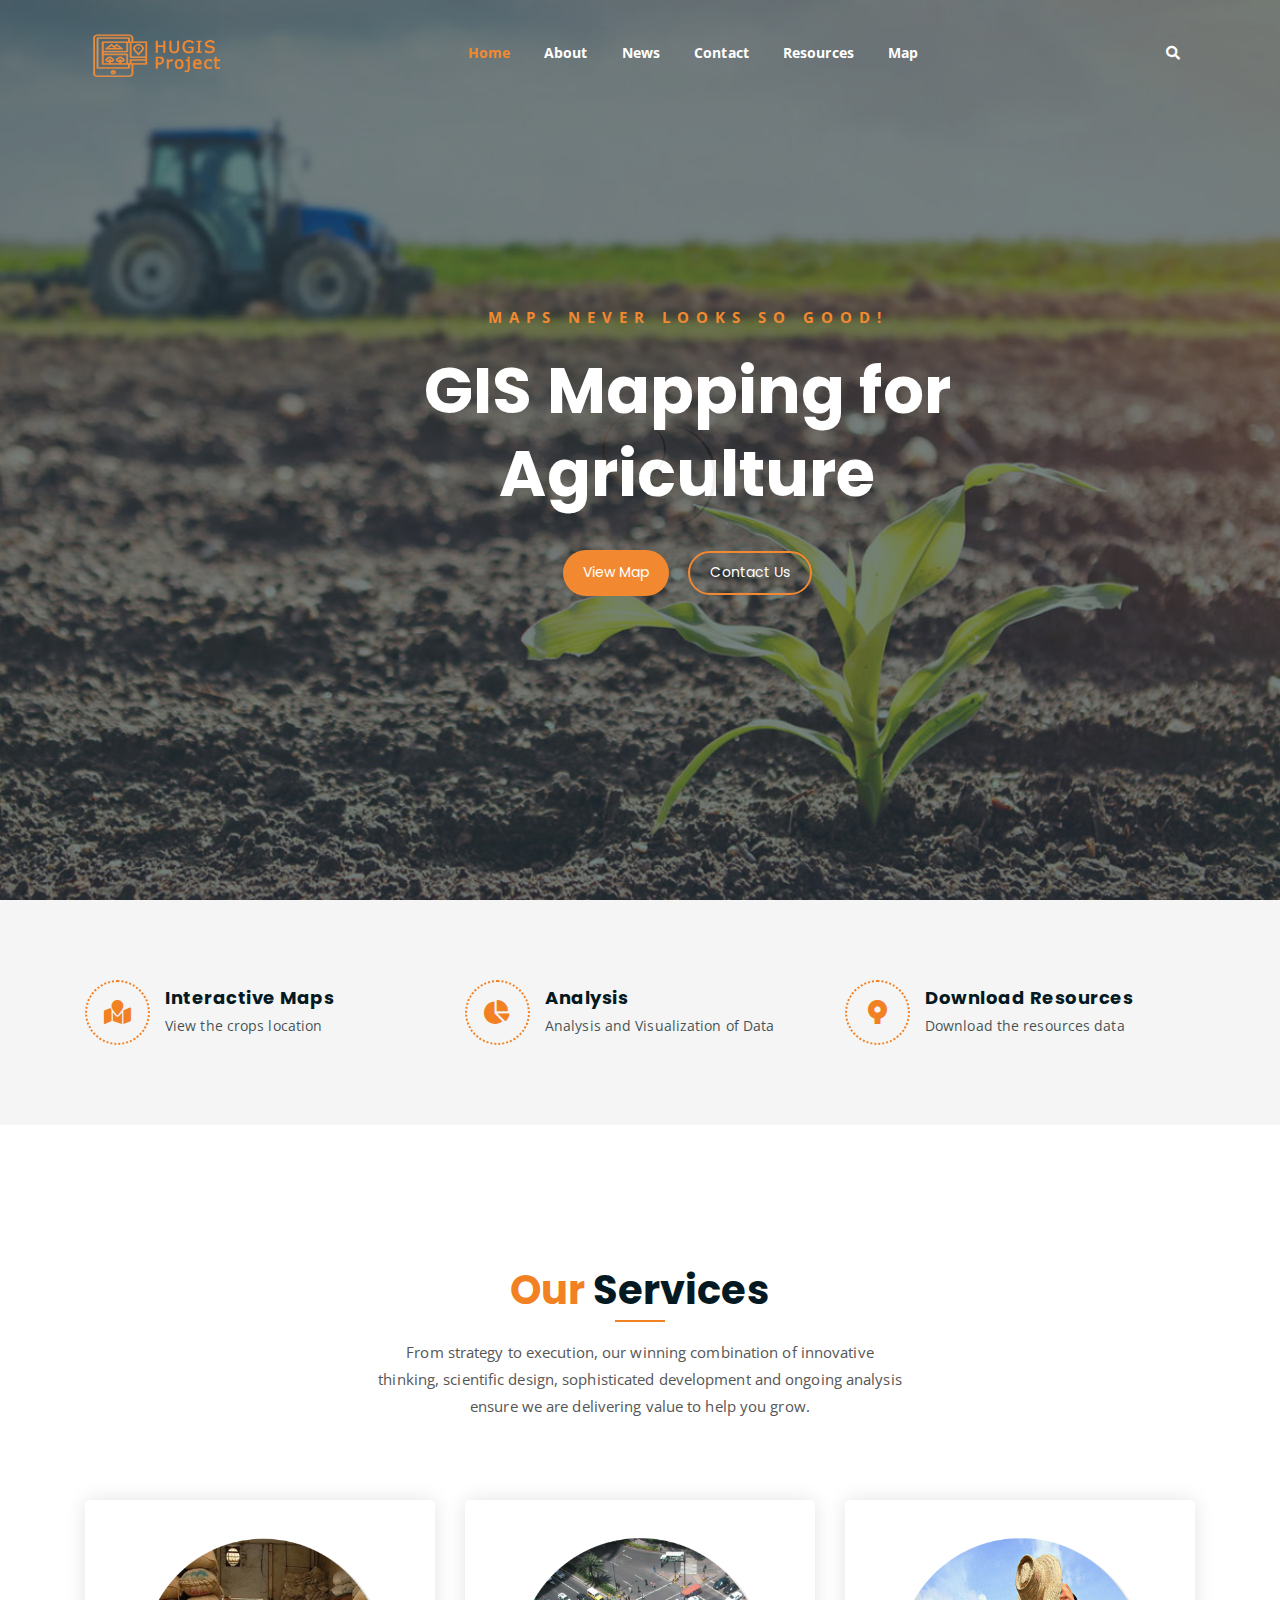
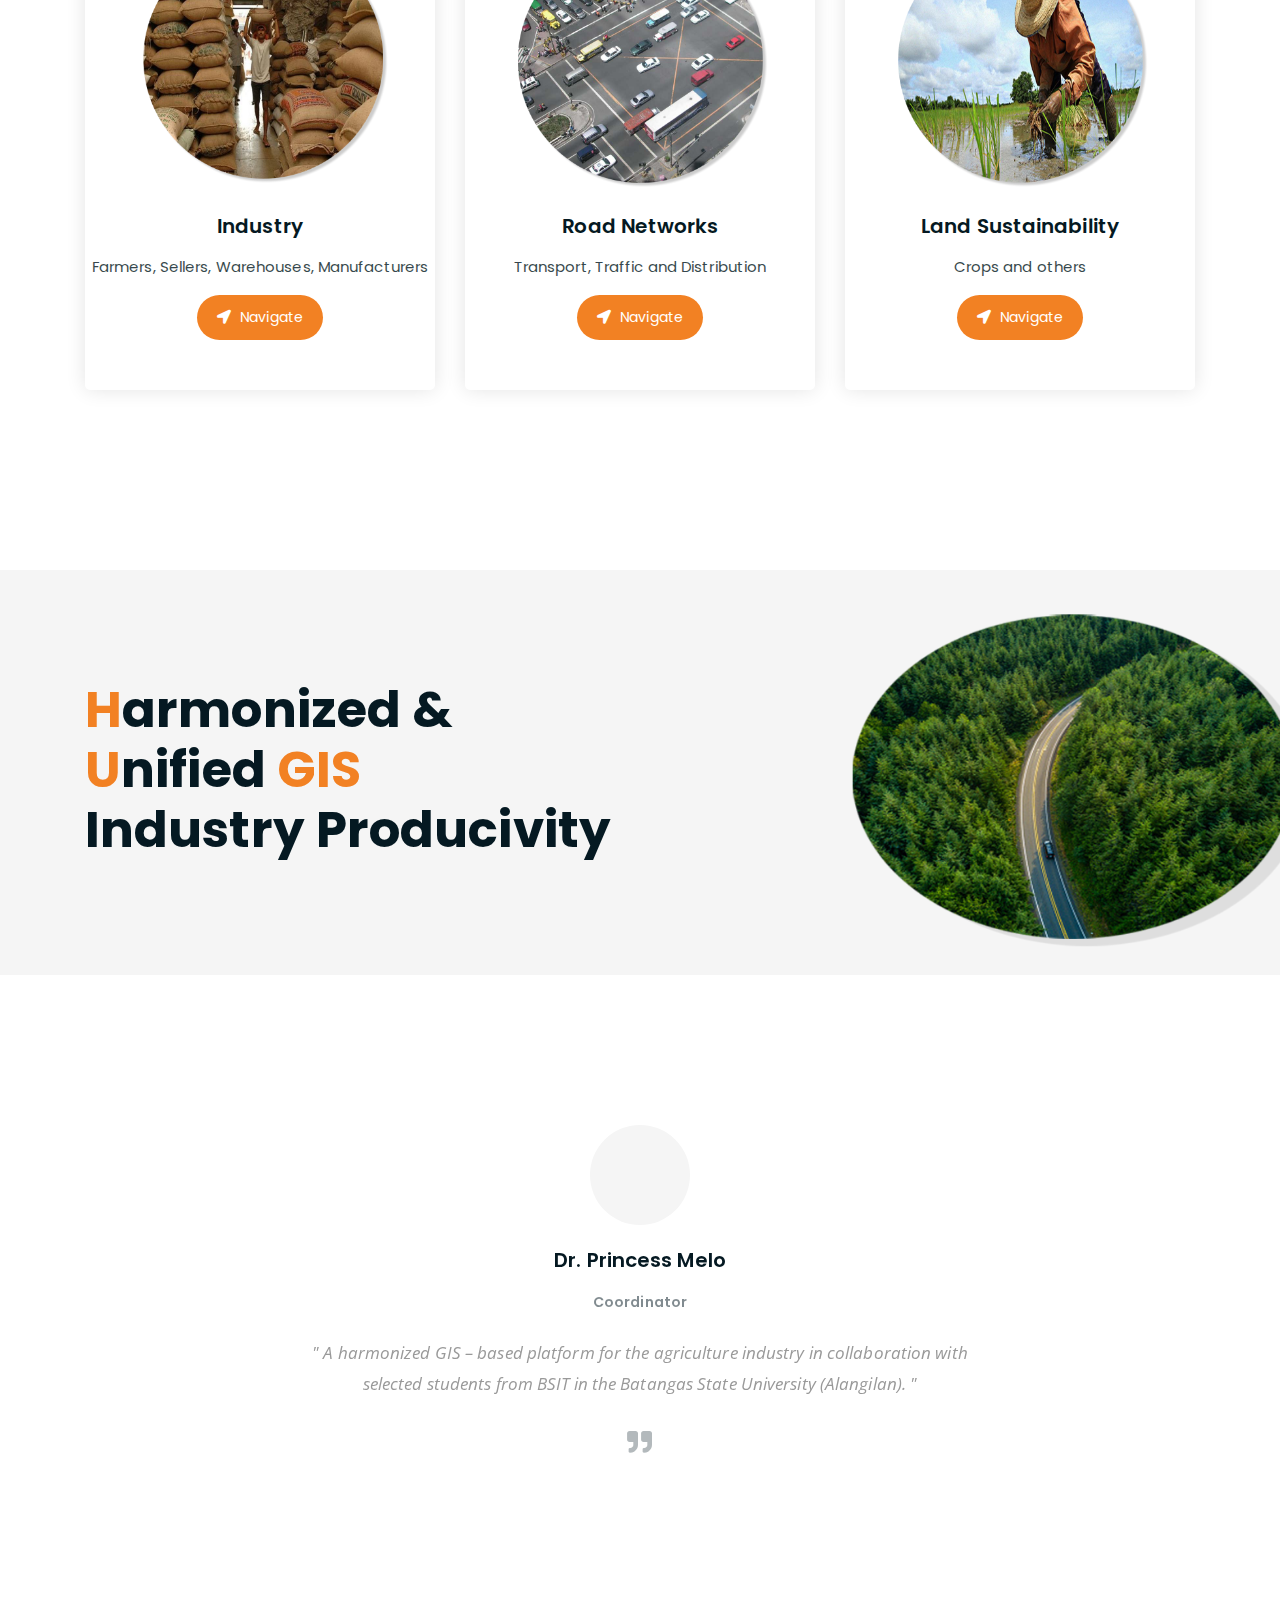
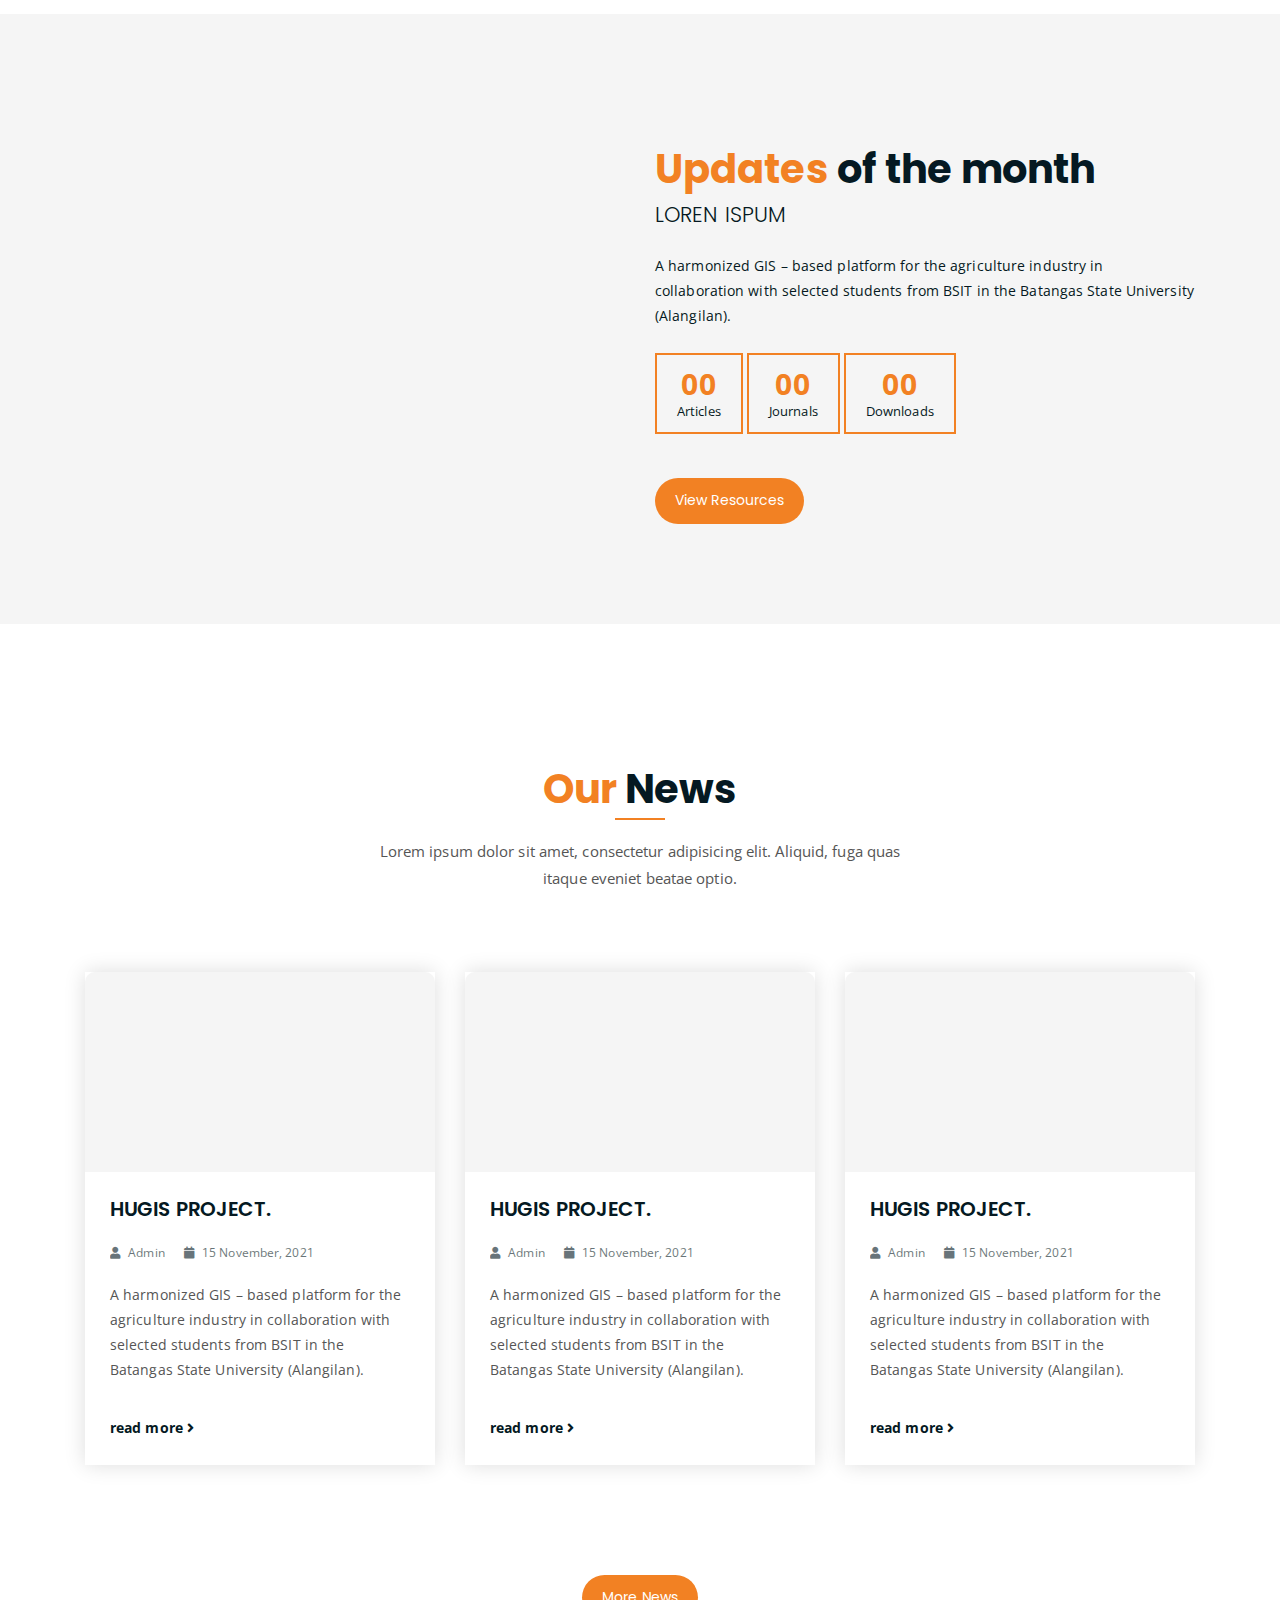
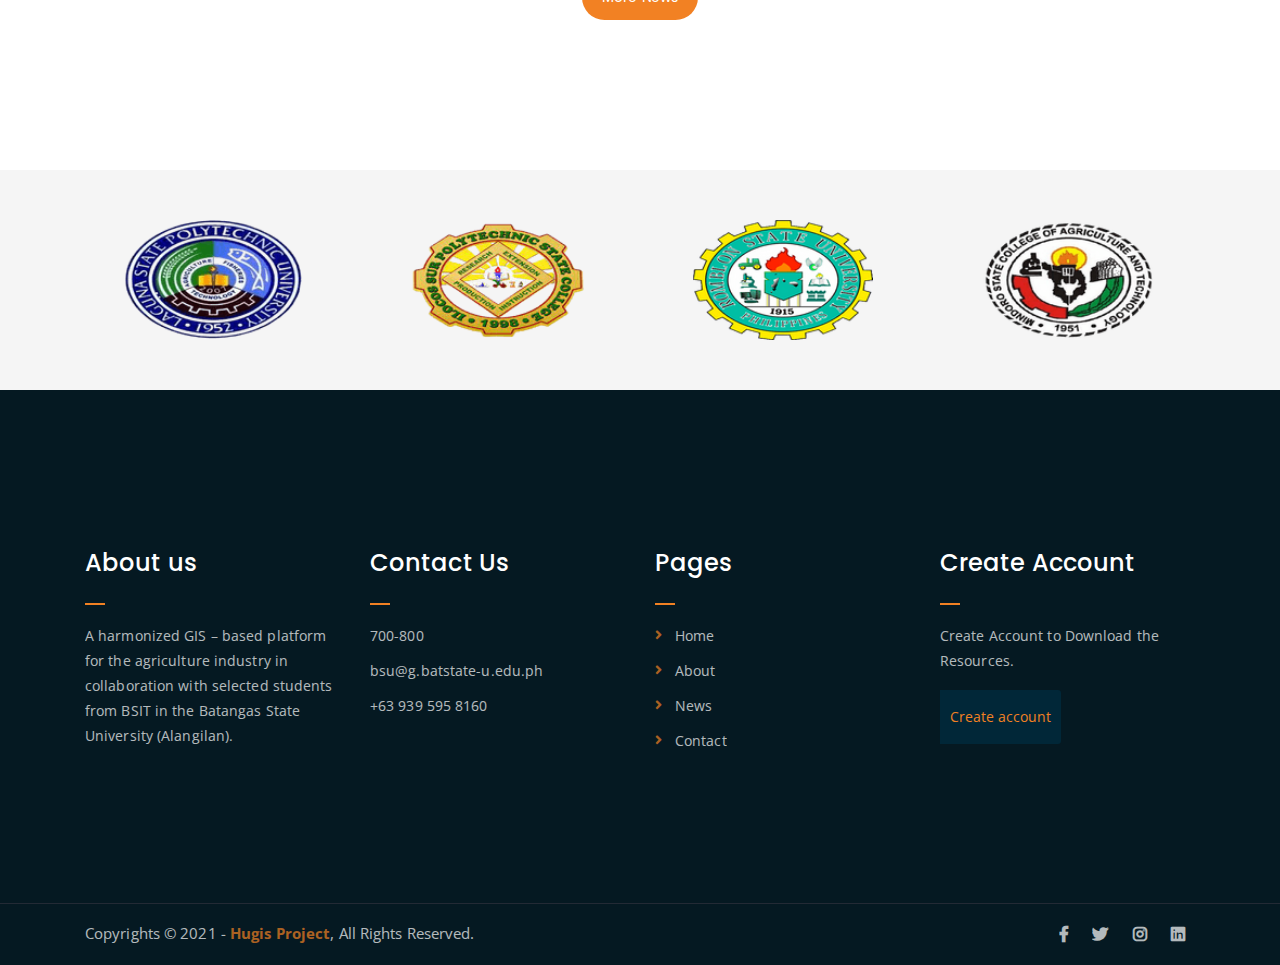
==== commit 6b990a71: "Fix bugs" ====
--- a/index.html
+++ b/index.html
@@ -60,15 +60,21 @@
 							<ul>
 								<li class="current-list-item"><a href="index.html">Home</a>
 								</li>
-								<li><a href="about.html">About</a></li>
+								<li><a href="about.html">About</a>
+									<ul class="sub-menu">
+										<li><a href="#">Proponents</a></li>
+										<li><a href="#">Overview</a></li>
+										<li><a href="#">Objectives</a></li>
+
+									</ul>
+								</li>
 								<li><a href="news.html">News</a>
-									<ul class="sub-menu">
-										<li><a href="news.html">News</a></li>
-										<li><a href="single-news.html">Single News</a></li>
-									</ul>
 								</li>
 								<li><a href="contact.html">Contact</a></li>
 								<li><a href="index.php">Resources</a></li>
+								<ul class= "sub-menu">
+									<li><a href="#" >Proponents</a></li>
+								</ul>
 								<li><a href="map.html">Map</a>
 								</li>
 								<li>
--- a/assets/css/main.css
+++ b/assets/css/main.css
@@ -1,16 +1,4 @@
-/*
-Template Name: Fruitkha - Responsive Bootstrap4 Shop Template
-Template URI: 
-Description: Bootstrap template for fruits or any other kind of shop
-Author: Imran Hossain
-Author URI: https://imransdesign.com/
-Version: 1.0
-*/
-/* -----------------------------------------------------------------------------
-
-# Base - Genral & Typography
-
------------------------------------------------------------------------------ */
+
 html {
   font-size: 14px;
   font-weight: 400;
@@ -802,6 +790,7 @@
   display: inline-block;
   border-radius: 50px;
   font-weight: 700;
+  
 }
 
 .search-bar-tablecell input::-webkit-input-placeholder {
@@ -2142,7 +2131,7 @@
 
 /* -----------------------------------------------------------------------------
 
-# Shop Banner Styles
+#Banner Styles
 
 ----------------------------------------------------------------------------- */
 .shop-banner {
@@ -2400,7 +2389,7 @@
 
 /* -----------------------------------------------------------------------------
 
-# Shop Page Styles
+#Page Styles
 
 ----------------------------------------------------------------------------- */
 .product-filters {
@@ -2787,3 +2776,8 @@
   vertical-align: middle;
   width: 100%;
 }
+.pass p {
+  font-family: "Open Sans", sans-serif;
+  font-weight: 400;
+  font-size: 14px;
+}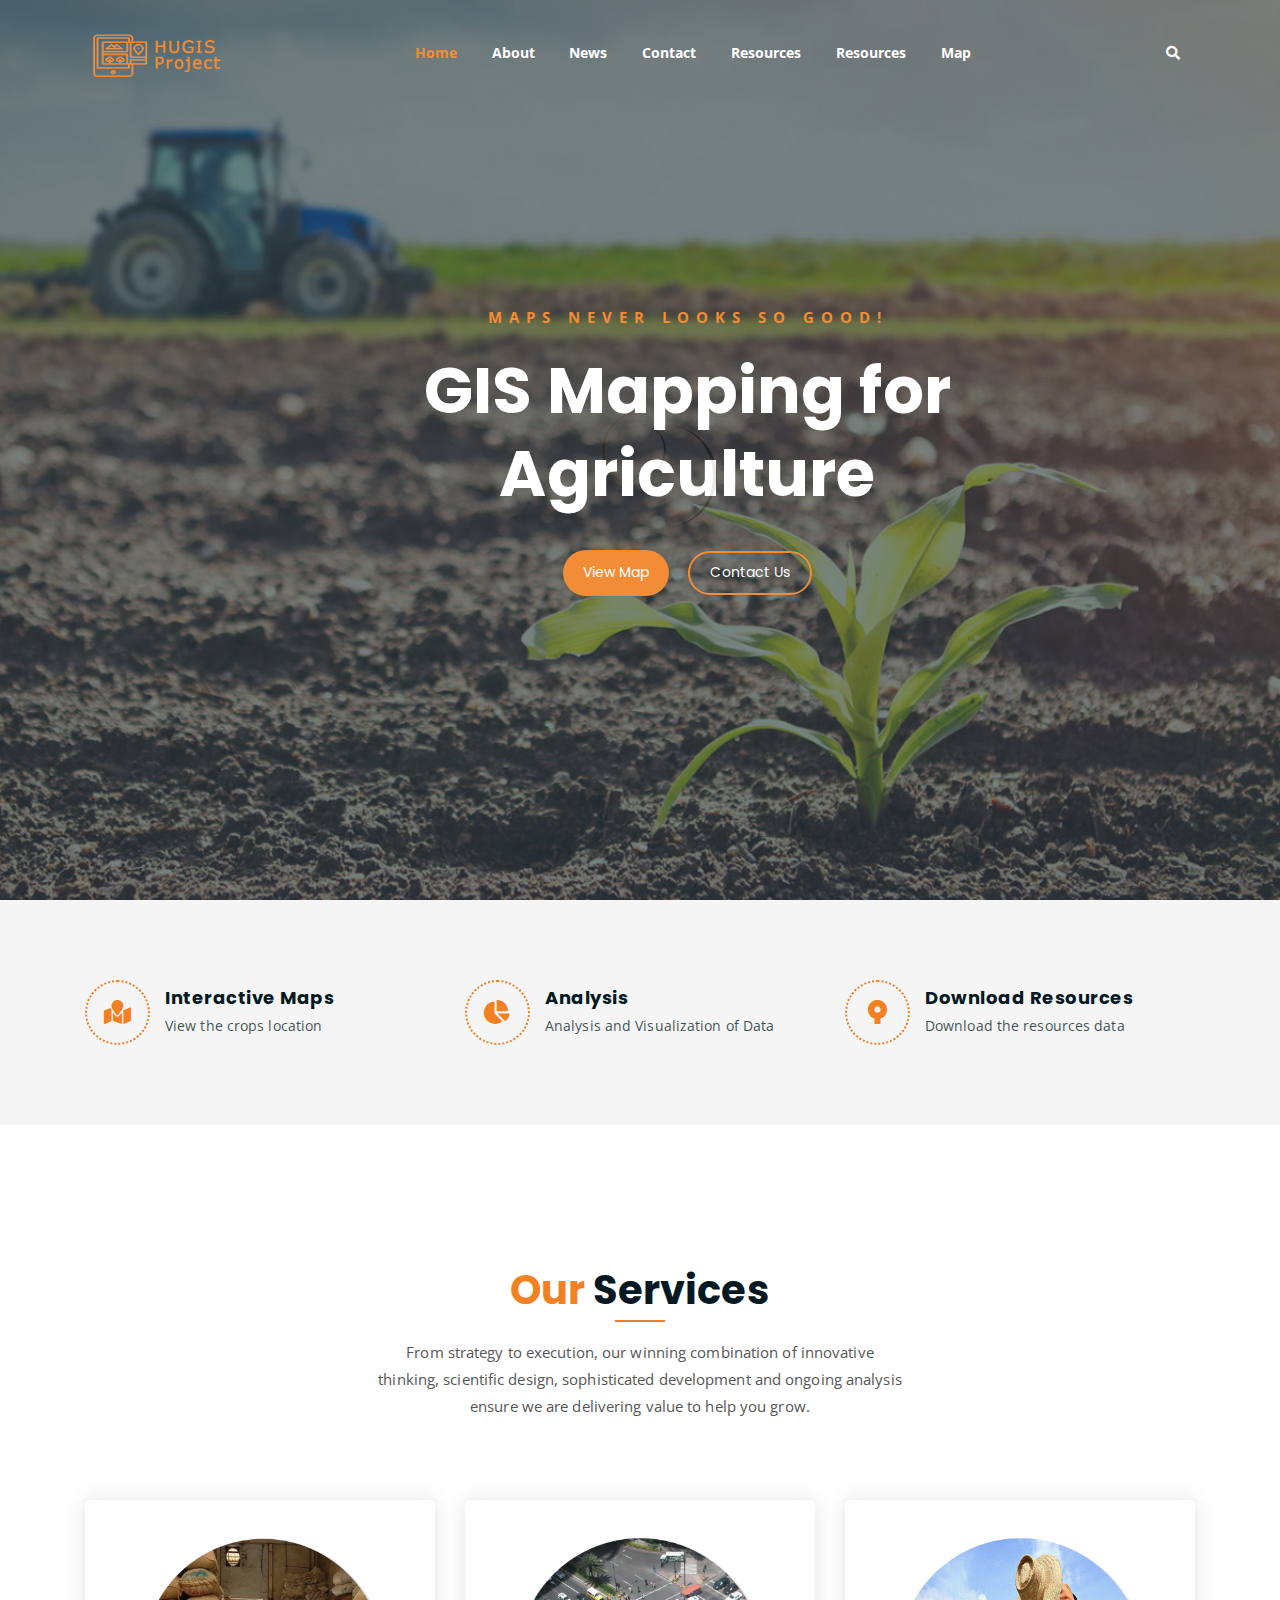
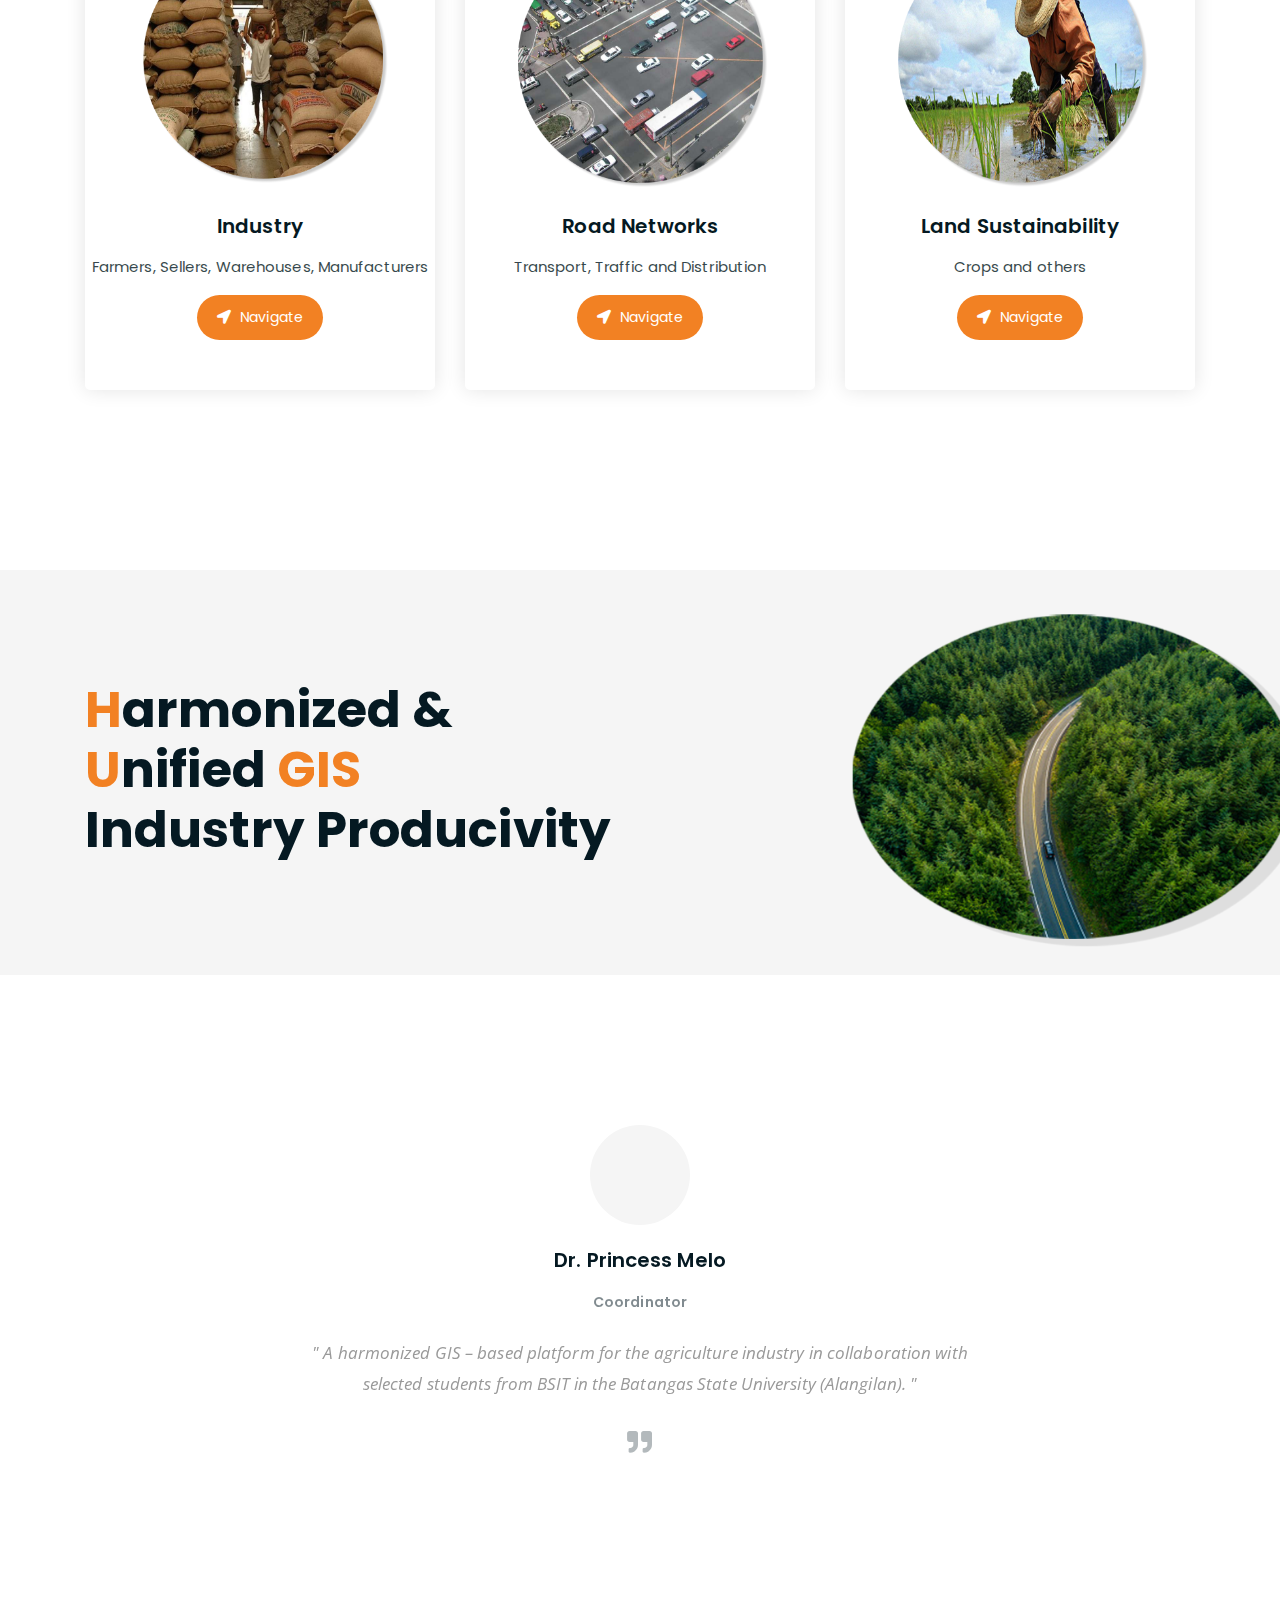
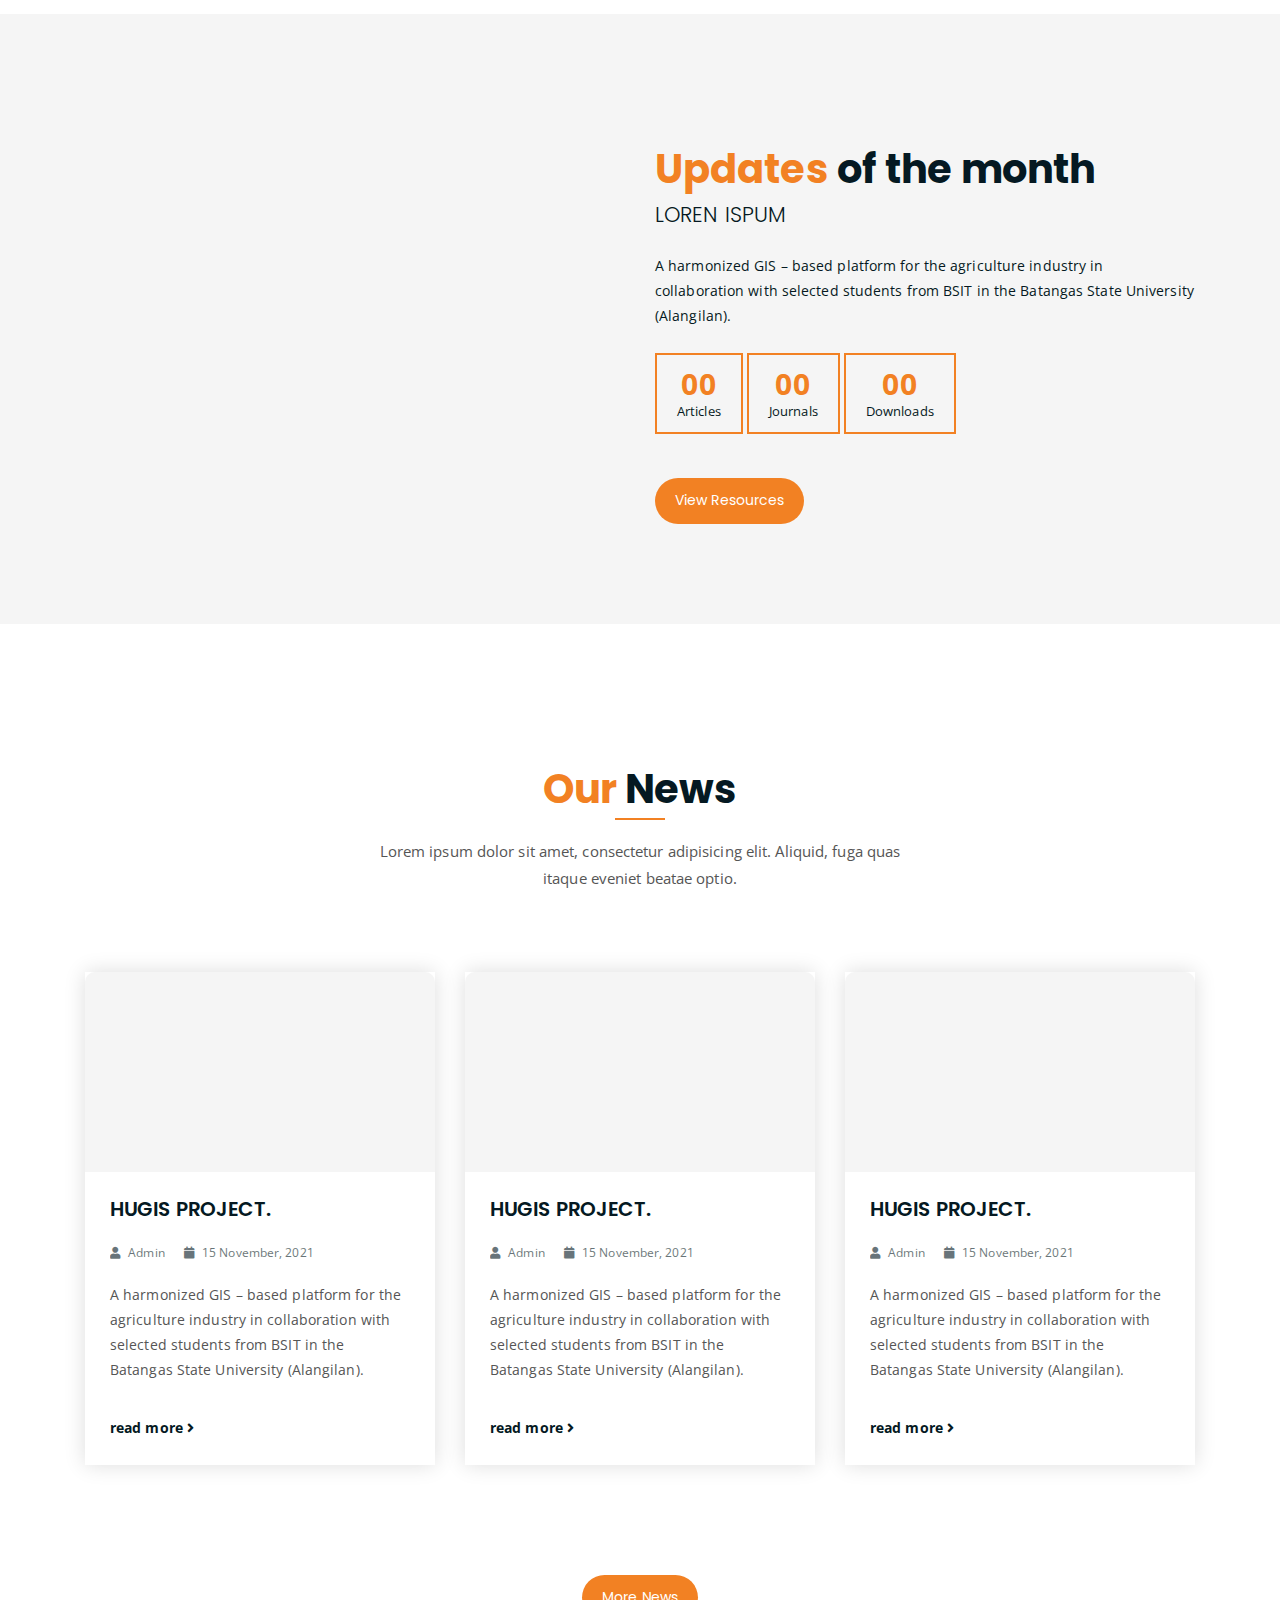
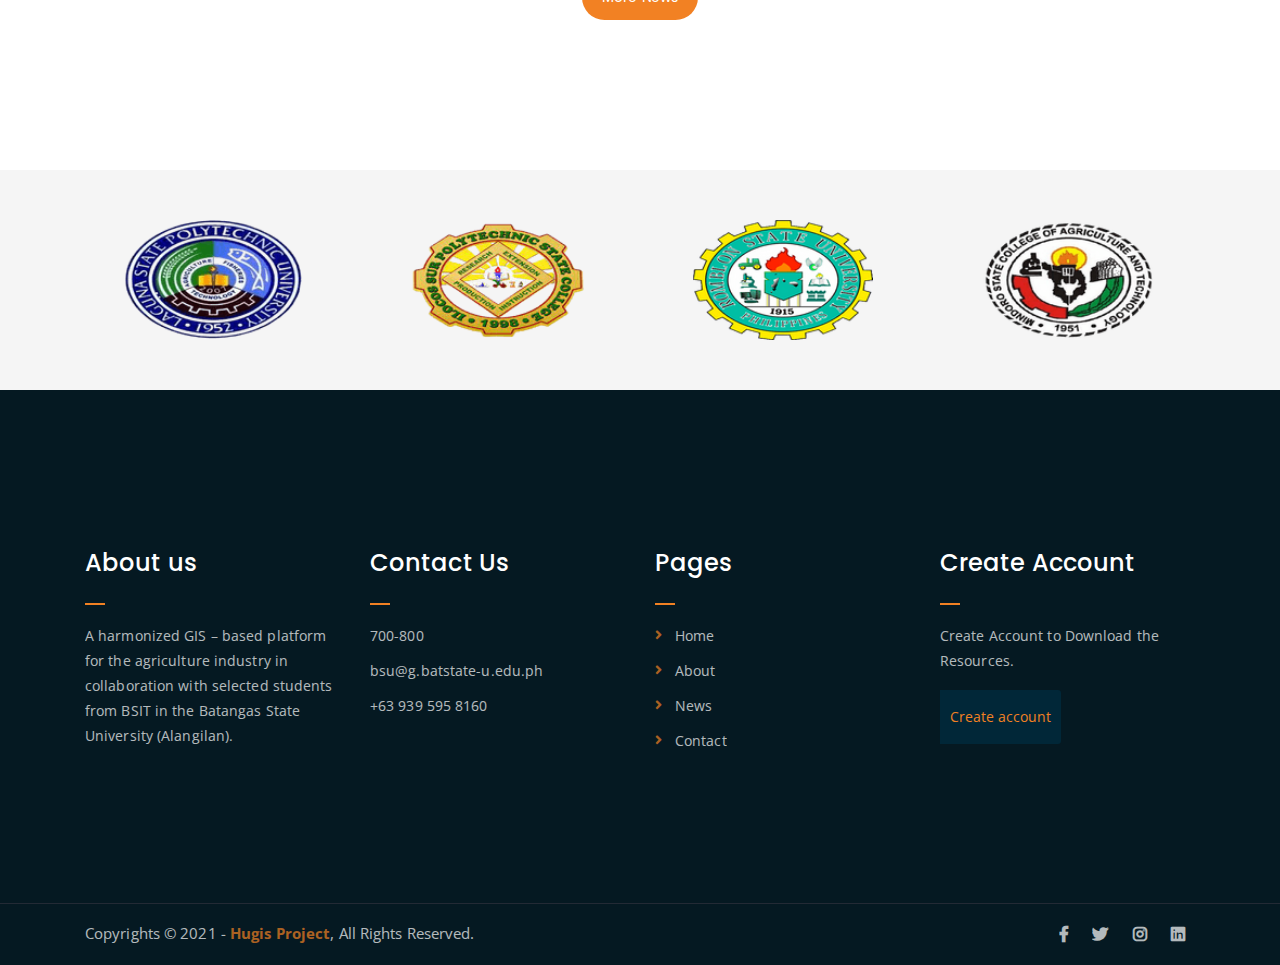
==== commit 99a1d02b: "fix merge conflicts" ====
--- a/index.html
+++ b/index.html
@@ -71,10 +71,14 @@
 								<li><a href="news.html">News</a>
 								</li>
 								<li><a href="contact.html">Contact</a></li>
+
 								<li><a href="index.php">Resources</a></li>
 								<ul class= "sub-menu">
 									<li><a href="#" >Proponents</a></li>
-								</ul>
+					</ul>
+
+								<li><a href="resources.html">Resources</a></li>
+
 								<li><a href="map.html">Map</a>
 								</li>
 								<li>
